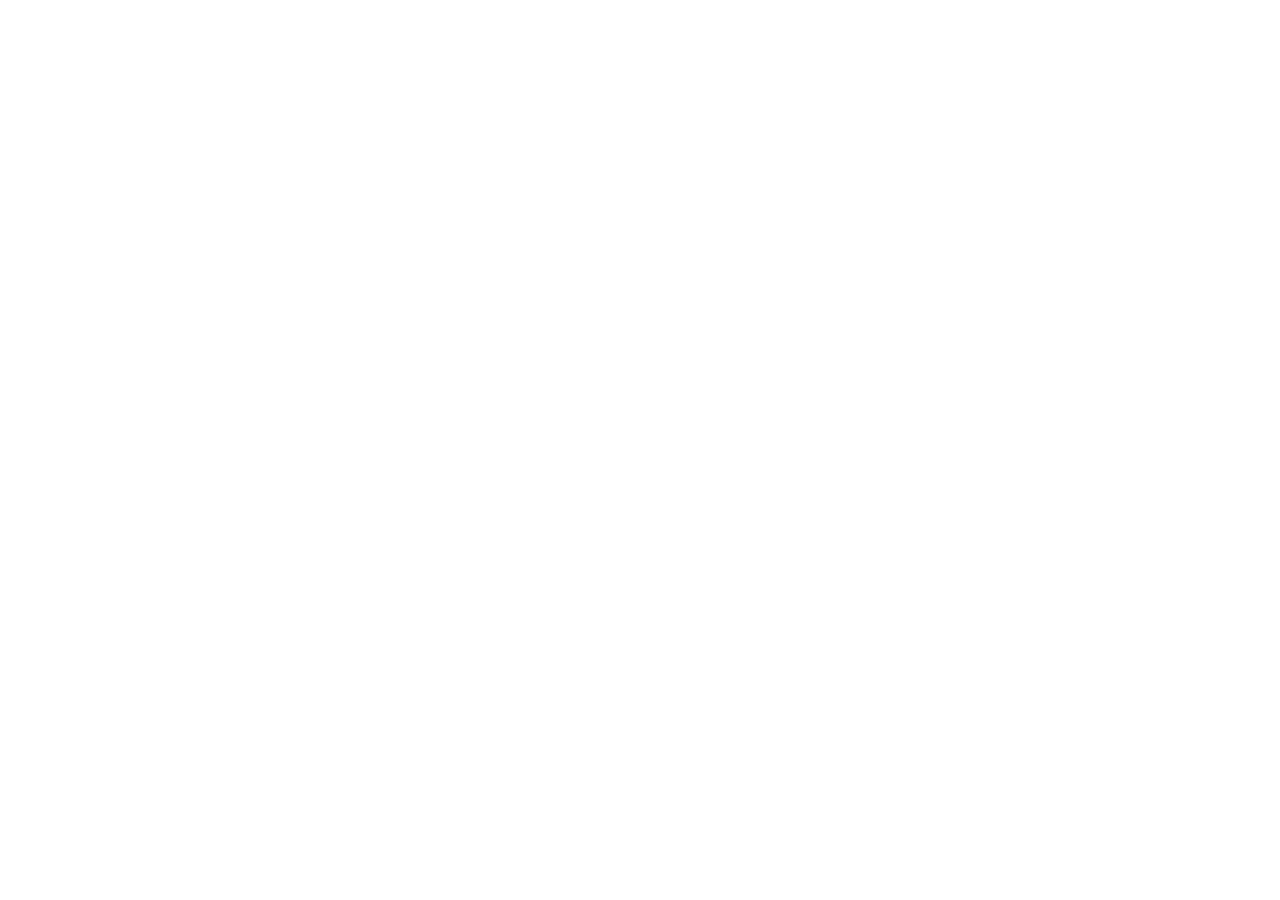
==== index.html @ a7bc85d3 "firstDraft" ====
<!DOCTYPE html>

<html>
    <head>
        <meta encode="utf-8">
        <title> Mohammad Eshghi Website</title>
        <link rel="stylesheet" href="./styles.css"/>


        <link rel="apple-touch-icon" sizes="180x180" href="./img/favicon/apple-touch-icon.png">
        <link rel="icon" type="image/png" sizes="32x32" href="./img/favicon/favicon-32x32.png">
        <link rel="icon" type="image/png" sizes="16x16" href="./img/favicon/favicon-16x16.png">
        <link rel="manifest" href="./img/favicon/site.webmanifest">
        <meta name="msapplication-TileColor" content="#da532c">
        <meta name="theme-color" content="#ffffff">

    </head>

    <body>
    </body>

</html>
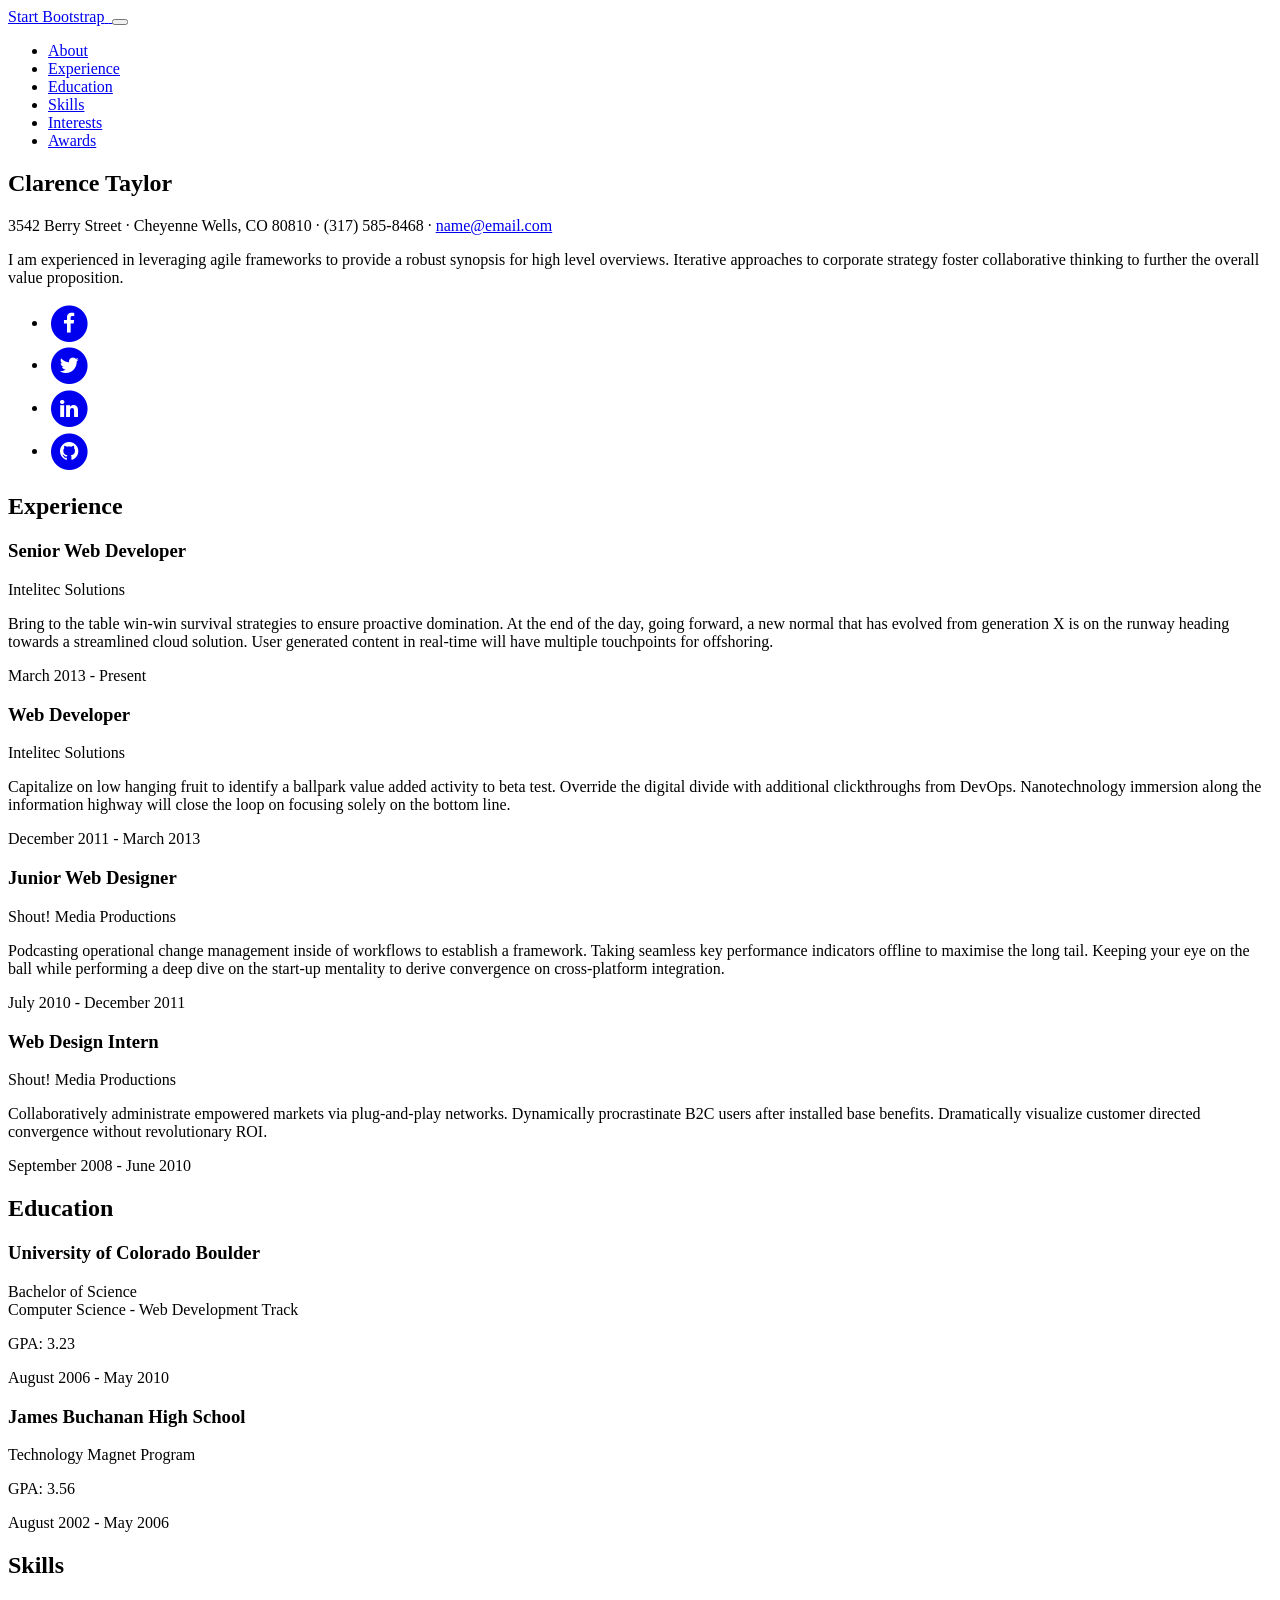
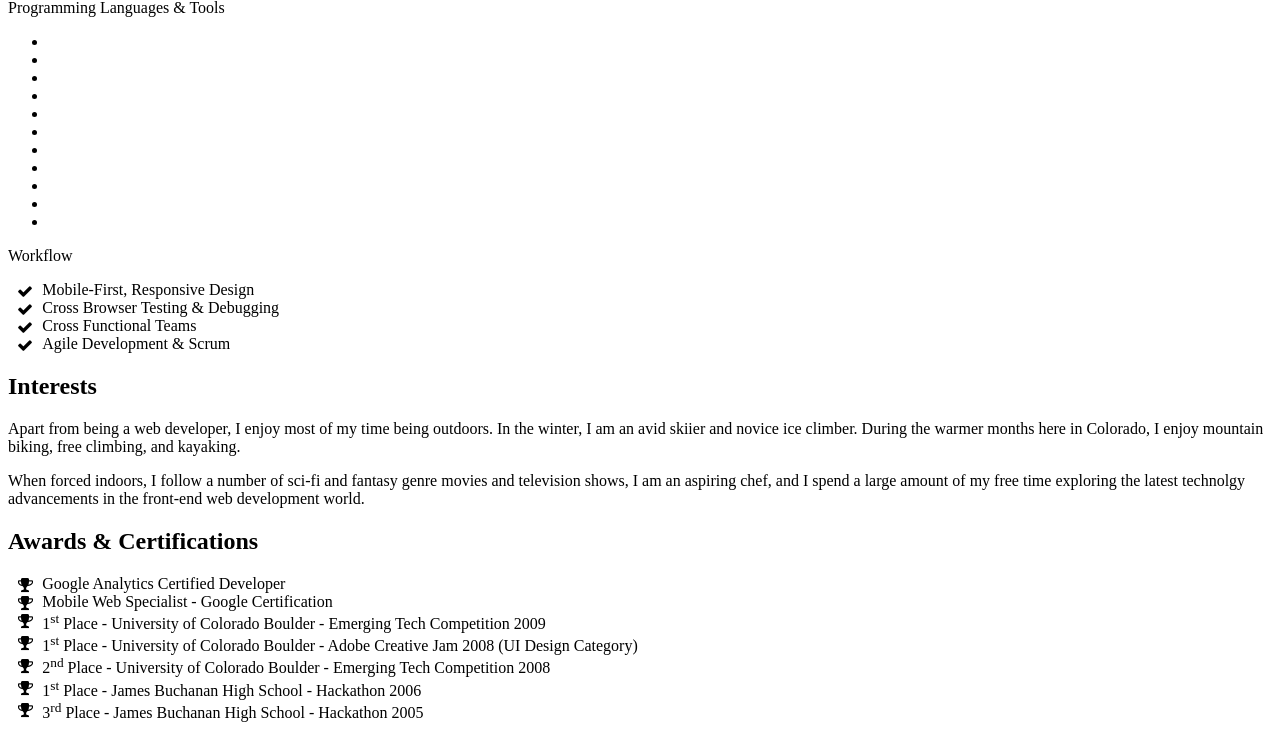
==== commit f33912ca: "version 2.0" ====
--- a/index.html
+++ b/index.html
@@ -1,22 +1,319 @@
 <!DOCTYPE html>
-
-<html>
-    <head>
-        <meta encode="utf-8">
-        <title> Mohammad Eshghi Website</title>
-        <link rel="stylesheet" href="./styles.css"/>
-
-
-        <link rel="apple-touch-icon" sizes="180x180" href="./img/favicon/apple-touch-icon.png">
-        <link rel="icon" type="image/png" sizes="32x32" href="./img/favicon/favicon-32x32.png">
-        <link rel="icon" type="image/png" sizes="16x16" href="./img/favicon/favicon-16x16.png">
-        <link rel="manifest" href="./img/favicon/site.webmanifest">
-        <meta name="msapplication-TileColor" content="#da532c">
-        <meta name="theme-color" content="#ffffff">
-
-    </head>
-
-    <body>
-    </body>
+<html lang="en">
+
+  <head>
+
+    <meta charset="utf-8">
+    <meta name="viewport" content="width=device-width, initial-scale=1, shrink-to-fit=no">
+    <meta name="description" content="">
+    <meta name="author" content="">
+
+    <title>Resume - Start Bootstrap Theme</title>
+
+    <!-- Bootstrap core CSS -->
+    <link href="vendor/bootstrap/css/bootstrap.min.css" rel="stylesheet">
+
+    <!-- Custom fonts for this template -->
+    <link href="https://fonts.googleapis.com/css?family=Saira+Extra+Condensed:100,200,300,400,500,600,700,800,900" rel="stylesheet">
+    <link href="https://fonts.googleapis.com/css?family=Open+Sans:300,300i,400,400i,600,600i,700,700i,800,800i" rel="stylesheet">
+    <link href="vendor/font-awesome/css/font-awesome.min.css" rel="stylesheet">
+    <link href="vendor/devicons/css/devicons.min.css" rel="stylesheet">
+    <link href="vendor/simple-line-icons/css/simple-line-icons.css" rel="stylesheet">
+
+    <!-- Favicon -->
+    <link rel="apple-touch-icon" sizes="114x114" href="./favicon/apple-touch-icon.png">
+    <link rel="icon" type="image/png" sizes="32x32" href="./favicon/favicon-32x32.png">
+    <link rel="icon" type="image/png" sizes="16x16" href="./favicon/favicon-16x16.png">
+    <link rel="manifest" href="./favicon/site.webmanifest">
+    <link rel="mask-icon" href="./favicon/safari-pinned-tab.svg" color="#5bbad5">
+    <meta name="msapplication-TileColor" content="#da532c">
+    <meta name="theme-color" content="#ffffff">
+
+    <!-- Custom styles for this template -->
+    <link href="css/resume.min.css" rel="stylesheet">
+
+  </head>
+
+  <body id="page-top">
+
+    <nav class="navbar navbar-expand-lg navbar-dark bg-primary fixed-top" id="sideNav">
+      <a class="navbar-brand js-scroll-trigger" href="#page-top">
+        <span class="d-block d-lg-none">Start Bootstrap</span>
+        <span class="d-none d-lg-block">
+          <img class="img-fluid img-profile rounded-circle mx-auto mb-2" src="img/profile.jpg" alt="">
+        </span>
+      </a>
+      <button class="navbar-toggler" type="button" data-toggle="collapse" data-target="#navbarSupportedContent" aria-controls="navbarSupportedContent" aria-expanded="false" aria-label="Toggle navigation">
+        <span class="navbar-toggler-icon"></span>
+      </button>
+      <div class="collapse navbar-collapse" id="navbarSupportedContent">
+        <ul class="navbar-nav">
+          <li class="nav-item">
+            <a class="nav-link js-scroll-trigger" href="#about">About</a>
+          </li>
+          <li class="nav-item">
+            <a class="nav-link js-scroll-trigger" href="#experience">Experience</a>
+          </li>
+          <li class="nav-item">
+            <a class="nav-link js-scroll-trigger" href="#education">Education</a>
+          </li>
+          <li class="nav-item">
+            <a class="nav-link js-scroll-trigger" href="#skills">Skills</a>
+          </li>
+          <li class="nav-item">
+            <a class="nav-link js-scroll-trigger" href="#interests">Interests</a>
+          </li>
+          <li class="nav-item">
+            <a class="nav-link js-scroll-trigger" href="#awards">Awards</a>
+          </li>
+        </ul>
+      </div>
+    </nav>
+
+    <div class="container-fluid p-0">
+
+      <section class="resume-section p-3 p-lg-5 d-flex d-column" id="about">
+        <div class="my-auto">
+          <h1 class="mb-0">Clarence
+            <span class="text-primary">Taylor</span>
+          </h1>
+          <div class="subheading mb-5">3542 Berry Street · Cheyenne Wells, CO 80810 · (317) 585-8468 ·
+            <a href="mailto:name@email.com">name@email.com</a>
+          </div>
+          <p class="mb-5">I am experienced in leveraging agile frameworks to provide a robust synopsis for high level overviews. Iterative approaches to corporate strategy foster collaborative thinking to further the overall value proposition.</p>
+          <ul class="list-inline list-social-icons mb-0">
+            <li class="list-inline-item">
+              <a href="#">
+                <span class="fa-stack fa-lg">
+                  <i class="fa fa-circle fa-stack-2x"></i>
+                  <i class="fa fa-facebook fa-stack-1x fa-inverse"></i>
+                </span>
+              </a>
+            </li>
+            <li class="list-inline-item">
+              <a href="#">
+                <span class="fa-stack fa-lg">
+                  <i class="fa fa-circle fa-stack-2x"></i>
+                  <i class="fa fa-twitter fa-stack-1x fa-inverse"></i>
+                </span>
+              </a>
+            </li>
+            <li class="list-inline-item">
+              <a href="#">
+                <span class="fa-stack fa-lg">
+                  <i class="fa fa-circle fa-stack-2x"></i>
+                  <i class="fa fa-linkedin fa-stack-1x fa-inverse"></i>
+                </span>
+              </a>
+            </li>
+            <li class="list-inline-item">
+              <a href="#">
+                <span class="fa-stack fa-lg">
+                  <i class="fa fa-circle fa-stack-2x"></i>
+                  <i class="fa fa-github fa-stack-1x fa-inverse"></i>
+                </span>
+              </a>
+            </li>
+          </ul>
+        </div>
+      </section>
+
+      <section class="resume-section p-3 p-lg-5 d-flex flex-column" id="experience">
+        <div class="my-auto">
+          <h2 class="mb-5">Experience</h2>
+
+          <div class="resume-item d-flex flex-column flex-md-row mb-5">
+            <div class="resume-content mr-auto">
+              <h3 class="mb-0">Senior Web Developer</h3>
+              <div class="subheading mb-3">Intelitec Solutions</div>
+              <p>Bring to the table win-win survival strategies to ensure proactive domination. At the end of the day, going forward, a new normal that has evolved from generation X is on the runway heading towards a streamlined cloud solution. User generated content in real-time will have multiple touchpoints for offshoring.</p>
+            </div>
+            <div class="resume-date text-md-right">
+              <span class="text-primary">March 2013 - Present</span>
+            </div>
+          </div>
+
+          <div class="resume-item d-flex flex-column flex-md-row mb-5">
+            <div class="resume-content mr-auto">
+              <h3 class="mb-0">Web Developer</h3>
+              <div class="subheading mb-3">Intelitec Solutions</div>
+              <p>Capitalize on low hanging fruit to identify a ballpark value added activity to beta test. Override the digital divide with additional clickthroughs from DevOps. Nanotechnology immersion along the information highway will close the loop on focusing solely on the bottom line.</p>
+            </div>
+            <div class="resume-date text-md-right">
+              <span class="text-primary">December 2011 - March 2013</span>
+            </div>
+          </div>
+
+          <div class="resume-item d-flex flex-column flex-md-row mb-5">
+            <div class="resume-content mr-auto">
+              <h3 class="mb-0">Junior Web Designer</h3>
+              <div class="subheading mb-3">Shout! Media Productions</div>
+              <p>Podcasting operational change management inside of workflows to establish a framework. Taking seamless key performance indicators offline to maximise the long tail. Keeping your eye on the ball while performing a deep dive on the start-up mentality to derive convergence on cross-platform integration.</p>
+            </div>
+            <div class="resume-date text-md-right">
+              <span class="text-primary">July 2010 - December 2011</span>
+            </div>
+          </div>
+
+          <div class="resume-item d-flex flex-column flex-md-row">
+            <div class="resume-content mr-auto">
+              <h3 class="mb-0">Web Design Intern</h3>
+              <div class="subheading mb-3">Shout! Media Productions</div>
+              <p>Collaboratively administrate empowered markets via plug-and-play networks. Dynamically procrastinate B2C users after installed base benefits. Dramatically visualize customer directed convergence without revolutionary ROI.</p>
+            </div>
+            <div class="resume-date text-md-right">
+              <span class="text-primary">September 2008 - June 2010</span>
+            </div>
+          </div>
+
+        </div>
+
+      </section>
+
+      <section class="resume-section p-3 p-lg-5 d-flex flex-column" id="education">
+        <div class="my-auto">
+          <h2 class="mb-5">Education</h2>
+
+          <div class="resume-item d-flex flex-column flex-md-row mb-5">
+            <div class="resume-content mr-auto">
+              <h3 class="mb-0">University of Colorado Boulder</h3>
+              <div class="subheading mb-3">Bachelor of Science</div>
+              <div>Computer Science - Web Development Track</div>
+              <p>GPA: 3.23</p>
+            </div>
+            <div class="resume-date text-md-right">
+              <span class="text-primary">August 2006 - May 2010</span>
+            </div>
+          </div>
+
+          <div class="resume-item d-flex flex-column flex-md-row">
+            <div class="resume-content mr-auto">
+              <h3 class="mb-0">James Buchanan High School</h3>
+              <div class="subheading mb-3">Technology Magnet Program</div>
+              <p>GPA: 3.56</p>
+            </div>
+            <div class="resume-date text-md-right">
+              <span class="text-primary">August 2002 - May 2006</span>
+            </div>
+          </div>
+
+        </div>
+      </section>
+
+      <section class="resume-section p-3 p-lg-5 d-flex flex-column" id="skills">
+        <div class="my-auto">
+          <h2 class="mb-5">Skills</h2>
+
+          <div class="subheading mb-3">Programming Languages &amp; Tools</div>
+          <ul class="list-inline list-icons">
+            <li class="list-inline-item">
+              <i class="devicons devicons-html5"></i>
+            </li>
+            <li class="list-inline-item">
+              <i class="devicons devicons-css3"></i>
+            </li>
+            <li class="list-inline-item">
+              <i class="devicons devicons-javascript"></i>
+            </li>
+            <li class="list-inline-item">
+              <i class="devicons devicons-jquery"></i>
+            </li>
+            <li class="list-inline-item">
+              <i class="devicons devicons-sass"></i>
+            </li>
+            <li class="list-inline-item">
+              <i class="devicons devicons-less"></i>
+            </li>
+            <li class="list-inline-item">
+              <i class="devicons devicons-bootstrap"></i>
+            </li>
+            <li class="list-inline-item">
+              <i class="devicons devicons-wordpress"></i>
+            </li>
+            <li class="list-inline-item">
+              <i class="devicons devicons-grunt"></i>
+            </li>
+            <li class="list-inline-item">
+              <i class="devicons devicons-gulp"></i>
+            </li>
+            <li class="list-inline-item">
+              <i class="devicons devicons-npm"></i>
+            </li>
+          </ul>
+
+          <div class="subheading mb-3">Workflow</div>
+          <ul class="fa-ul mb-0">
+            <li>
+              <i class="fa-li fa fa-check"></i>
+              Mobile-First, Responsive Design</li>
+            <li>
+              <i class="fa-li fa fa-check"></i>
+              Cross Browser Testing &amp; Debugging</li>
+            <li>
+              <i class="fa-li fa fa-check"></i>
+              Cross Functional Teams</li>
+            <li>
+              <i class="fa-li fa fa-check"></i>
+              Agile Development &amp; Scrum</li>
+          </ul>
+        </div>
+      </section>
+
+      <section class="resume-section p-3 p-lg-5 d-flex flex-column" id="interests">
+        <div class="my-auto">
+          <h2 class="mb-5">Interests</h2>
+          <p>Apart from being a web developer, I enjoy most of my time being outdoors. In the winter, I am an avid skiier and novice ice climber. During the warmer months here in Colorado, I enjoy mountain biking, free climbing, and kayaking.</p>
+          <p class="mb-0">When forced indoors, I follow a number of sci-fi and fantasy genre movies and television shows, I am an aspiring chef, and I spend a large amount of my free time exploring the latest technolgy advancements in the front-end web development world.</p>
+        </div>
+      </section>
+
+      <section class="resume-section p-3 p-lg-5 d-flex flex-column" id="awards">
+        <div class="my-auto">
+          <h2 class="mb-5">Awards &amp; Certifications</h2>
+          <ul class="fa-ul mb-0">
+            <li>
+              <i class="fa-li fa fa-trophy text-warning"></i>
+              Google Analytics Certified Developer</li>
+            <li>
+              <i class="fa-li fa fa-trophy text-warning"></i>
+              Mobile Web Specialist - Google Certification</li>
+            <li>
+              <i class="fa-li fa fa-trophy text-warning"></i>
+              1<sup>st</sup>
+              Place - University of Colorado Boulder - Emerging Tech Competition 2009</li>
+            <li>
+              <i class="fa-li fa fa-trophy text-warning"></i>
+              1<sup>st</sup>
+              Place - University of Colorado Boulder - Adobe Creative Jam 2008 (UI Design Category)</li>
+            <li>
+              <i class="fa-li fa fa-trophy text-warning"></i>
+              2<sup>nd</sup>
+              Place - University of Colorado Boulder - Emerging Tech Competition 2008</li>
+            <li>
+            <li>
+              <i class="fa-li fa fa-trophy text-warning"></i>
+              1<sup>st</sup>
+              Place - James Buchanan High School - Hackathon 2006</li>
+            <li>
+              <i class="fa-li fa fa-trophy text-warning"></i>
+              3<sup>rd</sup>
+              Place - James Buchanan High School - Hackathon 2005</li>
+          </ul>
+        </div>
+      </section>
+
+    </div>
+
+    <!-- Bootstrap core JavaScript -->
+    <script src="vendor/jquery/jquery.min.js"></script>
+    <script src="vendor/bootstrap/js/bootstrap.bundle.min.js"></script>
+
+    <!-- Plugin JavaScript -->
+    <script src="vendor/jquery-easing/jquery.easing.min.js"></script>
+
+    <!-- Custom scripts for this template -->
+    <script src="js/resume.min.js"></script>
+
+  </body>
 
 </html>
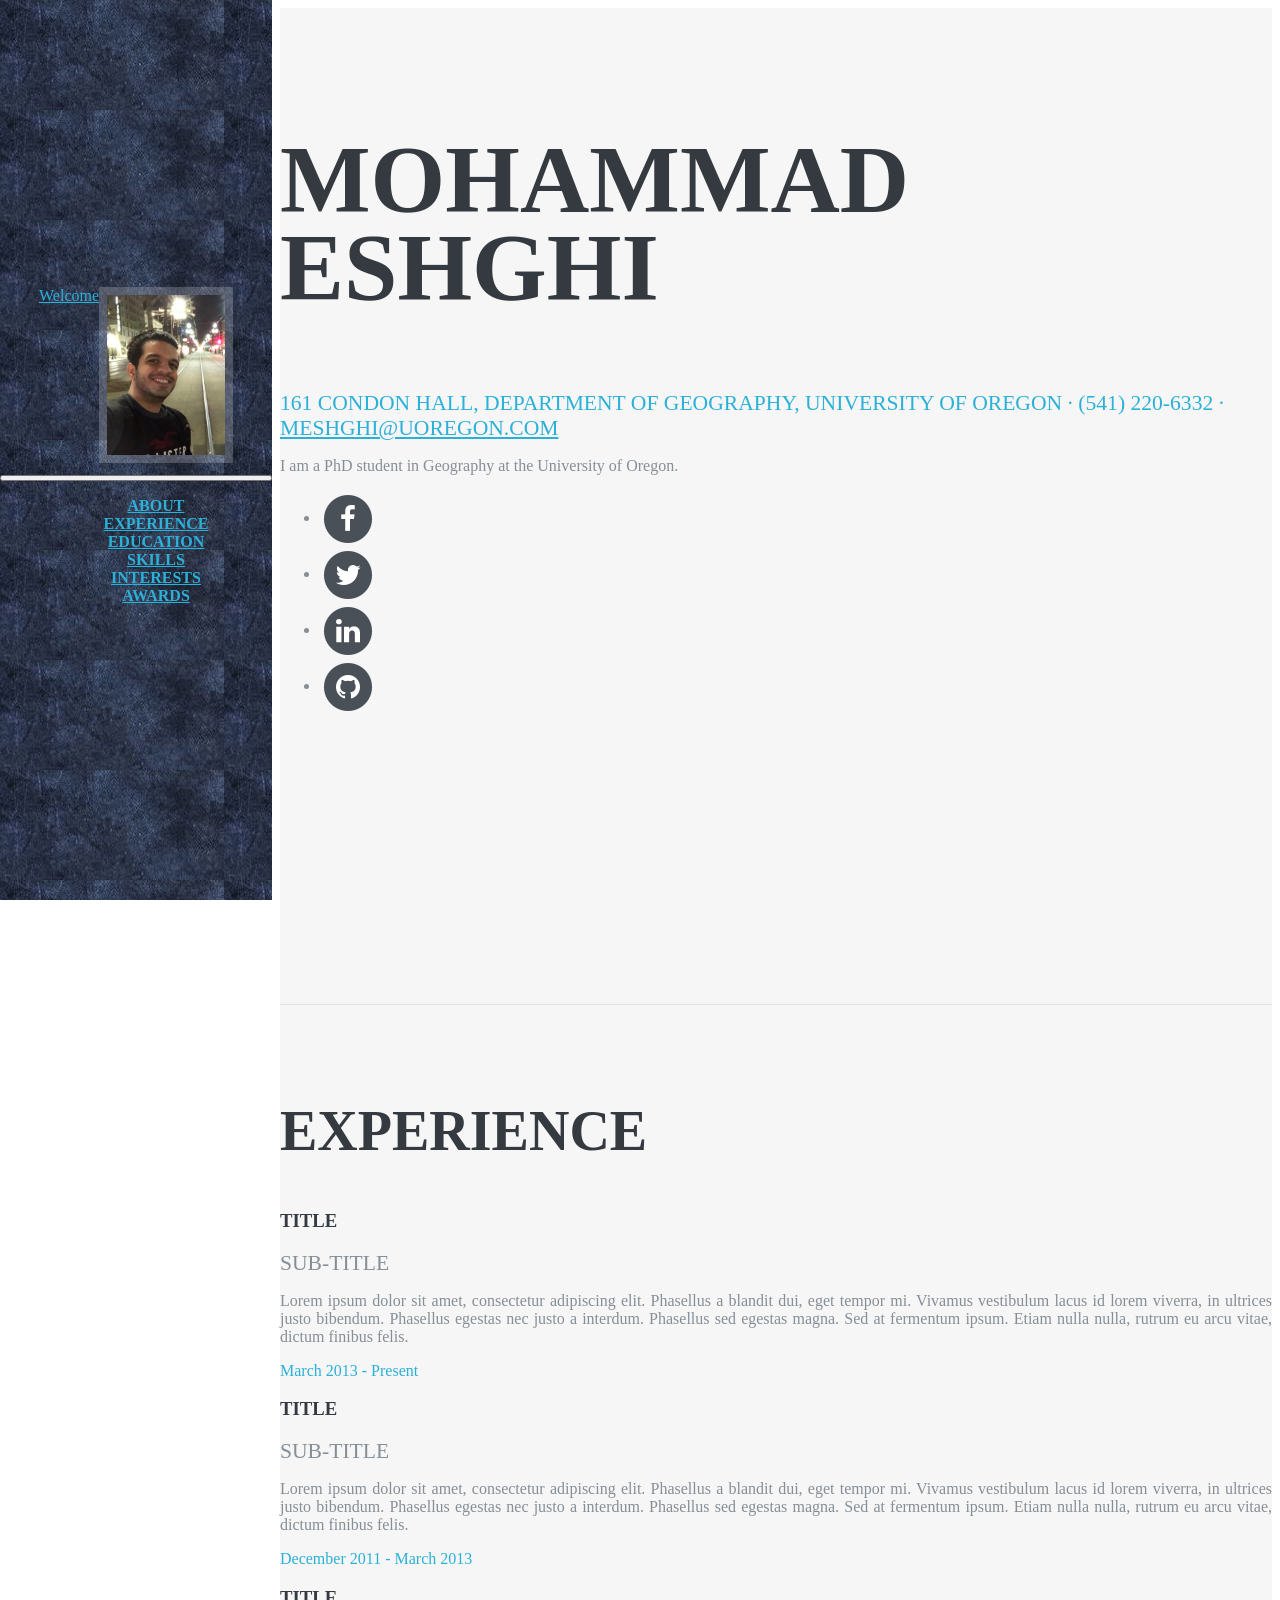
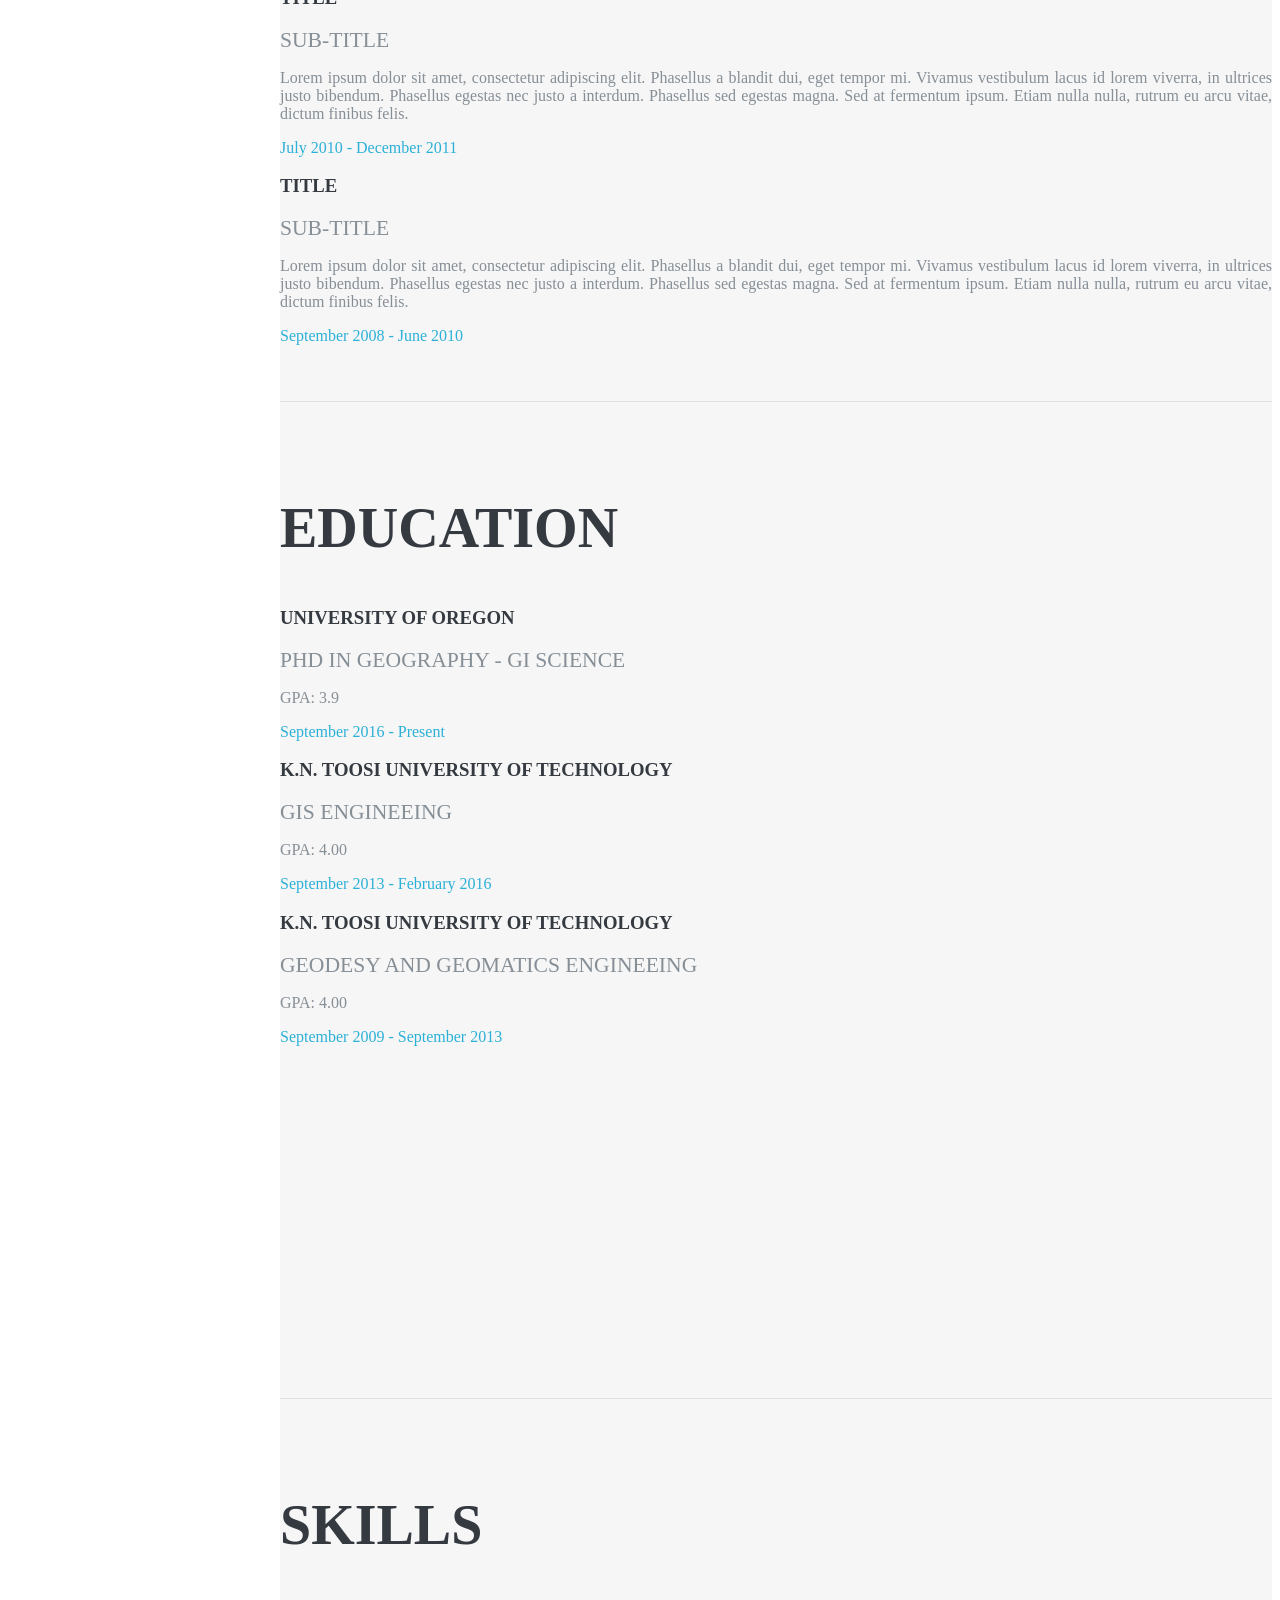
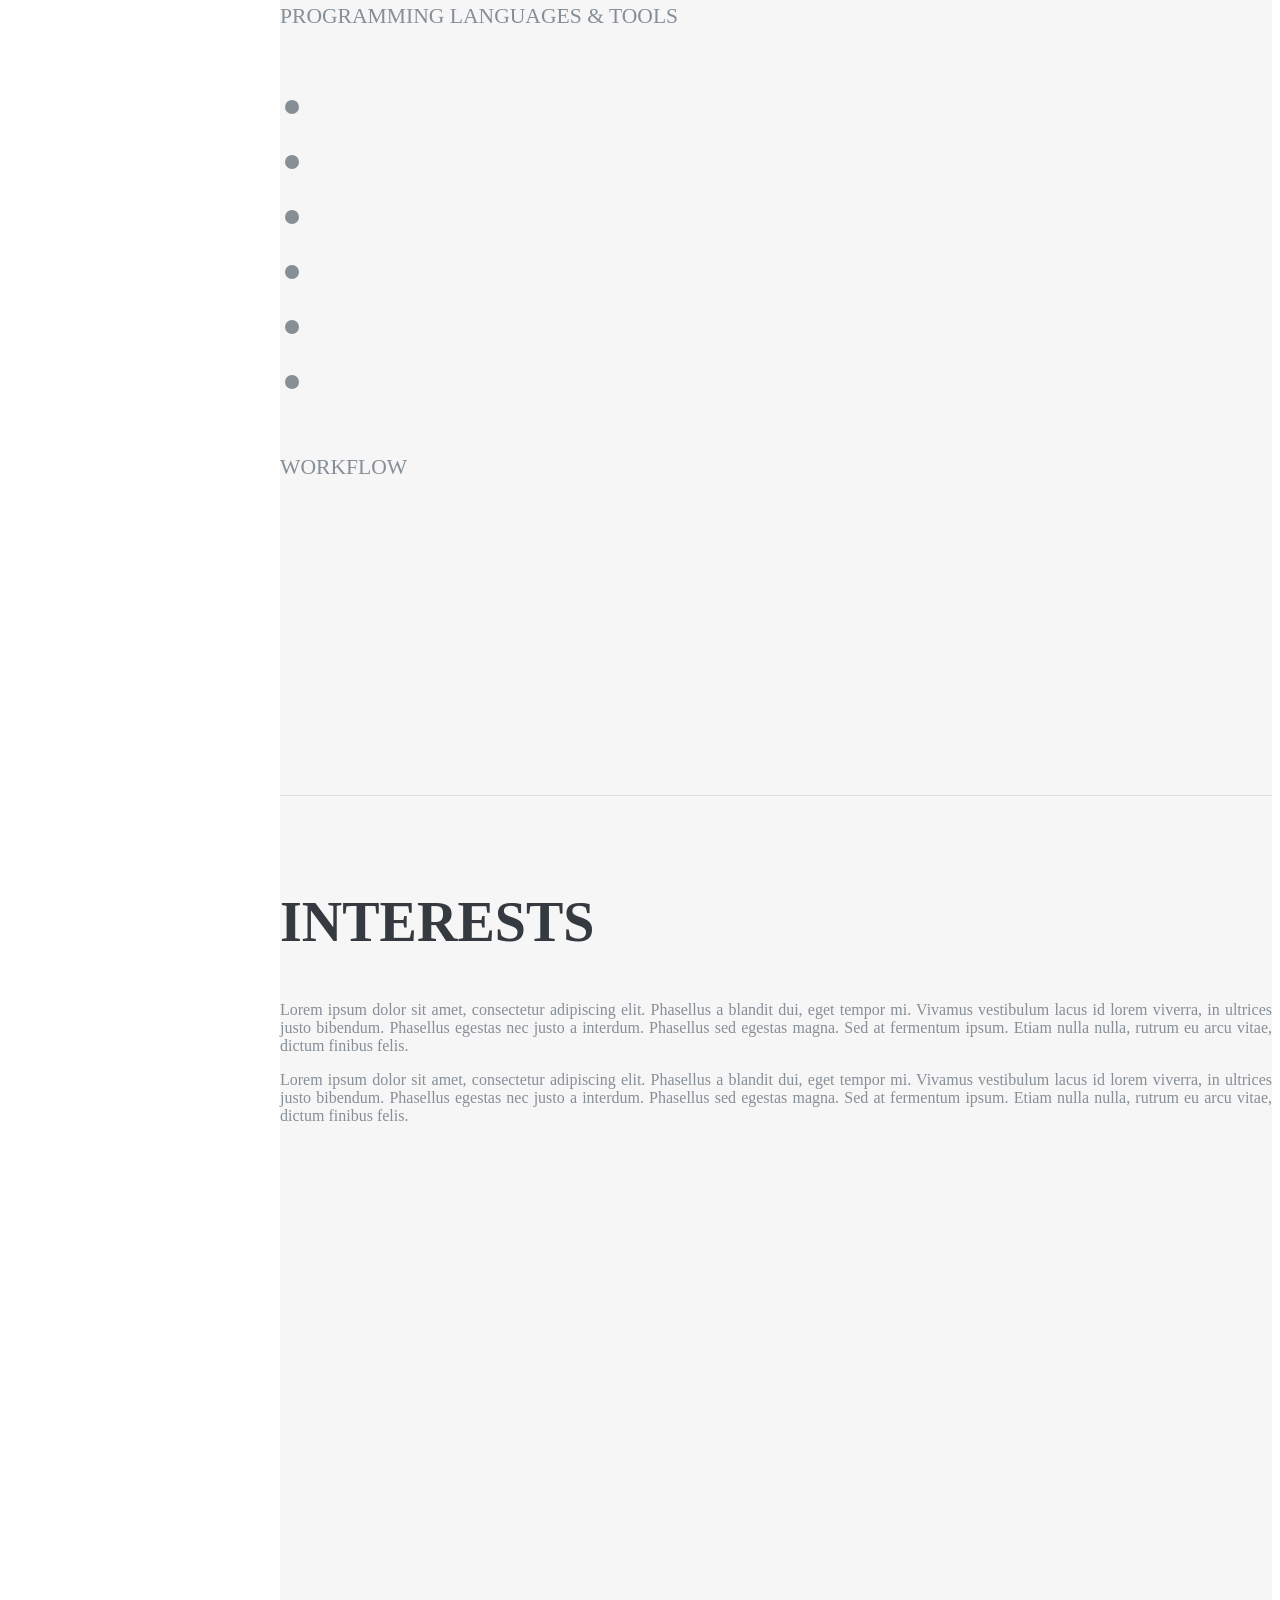
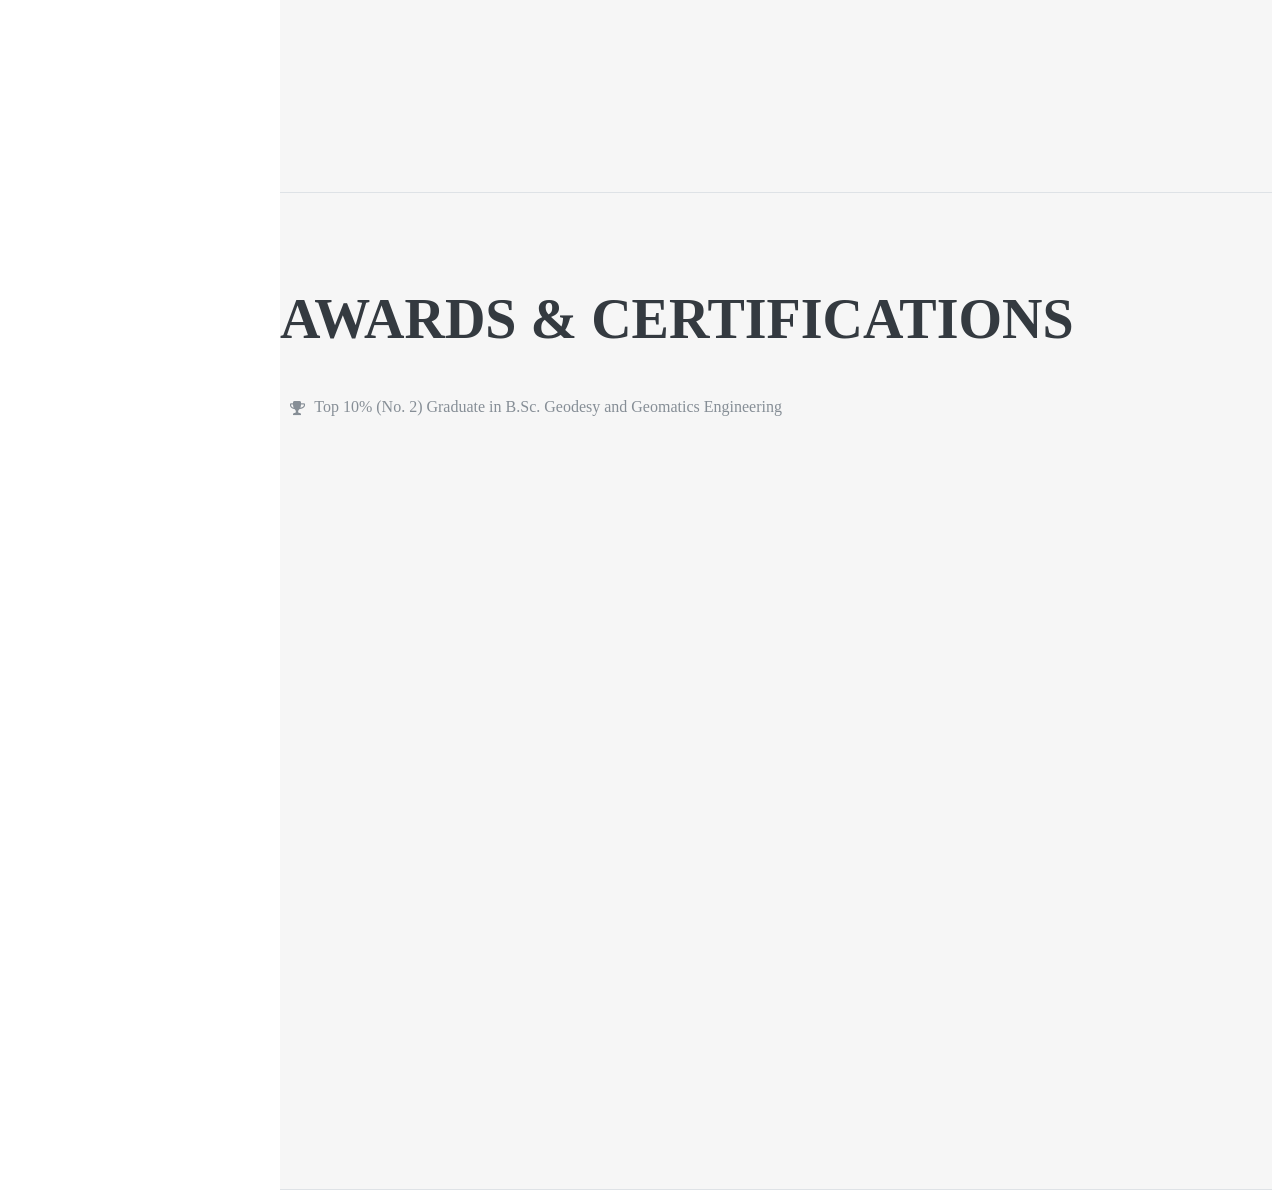
==== commit c62deb17: "version 2.0.1" ====
--- a/index.html
+++ b/index.html
@@ -30,15 +30,16 @@
     <meta name="theme-color" content="#ffffff">
 
     <!-- Custom styles for this template -->
-    <link href="css/resume.min.css" rel="stylesheet">
+    <!-- <link href="css/resume.min.css" rel="stylesheet"> -->
+    <link href="css/resume.css" rel="stylesheet">
 
   </head>
 
   <body id="page-top">
 
-    <nav class="navbar navbar-expand-lg navbar-dark bg-primary fixed-top" id="sideNav">
+    <nav class="navbar main navbar-expand-lg navbar-dark bg-primary fixed-top" id="sideNav">
       <a class="navbar-brand js-scroll-trigger" href="#page-top">
-        <span class="d-block d-lg-none">Start Bootstrap</span>
+        <span class="d-block d-lg-none">Welcome</span>
         <span class="d-none d-lg-block">
           <img class="img-fluid img-profile rounded-circle mx-auto mb-2" src="img/profile.jpg" alt="">
         </span>
@@ -70,20 +71,20 @@
       </div>
     </nav>
 
-    <div class="container-fluid p-0">
+    <div class="container-fluid p-0 main-container">
 
       <section class="resume-section p-3 p-lg-5 d-flex d-column" id="about">
         <div class="my-auto">
-          <h1 class="mb-0">Clarence
-            <span class="text-primary">Taylor</span>
+          <h1 class="mb-0">Mohammad Eshghi
+            <!-- <span class="text-primary">Taylor</span> -->
           </h1>
-          <div class="subheading mb-5">3542 Berry Street · Cheyenne Wells, CO 80810 · (317) 585-8468 ·
-            <a href="mailto:name@email.com">name@email.com</a>
-          </div>
-          <p class="mb-5">I am experienced in leveraging agile frameworks to provide a robust synopsis for high level overviews. Iterative approaches to corporate strategy foster collaborative thinking to further the overall value proposition.</p>
+          <div class="subheading mb-5 text-primary"> 161 Condon Hall, Department of Geography, University of Oregon · (541) 220-6332 ·
+            <a href="mailto:meshghi@uoregon.com">meshghi@uoregon.com</a>
+          </div>
+          <p class="mb-5">I am a PhD student in Geography at the University of Oregon.</p>
           <ul class="list-inline list-social-icons mb-0">
             <li class="list-inline-item">
-              <a href="#">
+              <a href="https://www.facebook.com/profile.php?id=100013556134789" target="_blank">
                 <span class="fa-stack fa-lg">
                   <i class="fa fa-circle fa-stack-2x"></i>
                   <i class="fa fa-facebook fa-stack-1x fa-inverse"></i>
@@ -91,7 +92,7 @@
               </a>
             </li>
             <li class="list-inline-item">
-              <a href="#">
+              <a href="https://twitter.com/" target="_blank">
                 <span class="fa-stack fa-lg">
                   <i class="fa fa-circle fa-stack-2x"></i>
                   <i class="fa fa-twitter fa-stack-1x fa-inverse"></i>
@@ -99,7 +100,7 @@
               </a>
             </li>
             <li class="list-inline-item">
-              <a href="#">
+              <a href="https://www.linkedin.com/" target="_blank">
                 <span class="fa-stack fa-lg">
                   <i class="fa fa-circle fa-stack-2x"></i>
                   <i class="fa fa-linkedin fa-stack-1x fa-inverse"></i>
@@ -107,7 +108,7 @@
               </a>
             </li>
             <li class="list-inline-item">
-              <a href="#">
+              <a href="https://github.com/meshghi" target="_blank">
                 <span class="fa-stack fa-lg">
                   <i class="fa fa-circle fa-stack-2x"></i>
                   <i class="fa fa-github fa-stack-1x fa-inverse"></i>
@@ -124,9 +125,9 @@
 
           <div class="resume-item d-flex flex-column flex-md-row mb-5">
             <div class="resume-content mr-auto">
-              <h3 class="mb-0">Senior Web Developer</h3>
-              <div class="subheading mb-3">Intelitec Solutions</div>
-              <p>Bring to the table win-win survival strategies to ensure proactive domination. At the end of the day, going forward, a new normal that has evolved from generation X is on the runway heading towards a streamlined cloud solution. User generated content in real-time will have multiple touchpoints for offshoring.</p>
+              <h3 class="mb-0">Title</h3>
+              <div class="subheading mb-3">Sub-title</div>
+              <p style="text-align: justify;">Lorem ipsum dolor sit amet, consectetur adipiscing elit. Phasellus a blandit dui, eget tempor mi. Vivamus vestibulum lacus id lorem viverra, in ultrices justo bibendum. Phasellus egestas nec justo a interdum. Phasellus sed egestas magna. Sed at fermentum ipsum. Etiam nulla nulla, rutrum eu arcu vitae, dictum finibus felis.</p>
             </div>
             <div class="resume-date text-md-right">
               <span class="text-primary">March 2013 - Present</span>
@@ -135,9 +136,9 @@
 
           <div class="resume-item d-flex flex-column flex-md-row mb-5">
             <div class="resume-content mr-auto">
-              <h3 class="mb-0">Web Developer</h3>
-              <div class="subheading mb-3">Intelitec Solutions</div>
-              <p>Capitalize on low hanging fruit to identify a ballpark value added activity to beta test. Override the digital divide with additional clickthroughs from DevOps. Nanotechnology immersion along the information highway will close the loop on focusing solely on the bottom line.</p>
+              <h3 class="mb-0">Title</h3>
+              <div class="subheading mb-3">Sub-title</div>
+              <p style="text-align: justify;">Lorem ipsum dolor sit amet, consectetur adipiscing elit. Phasellus a blandit dui, eget tempor mi. Vivamus vestibulum lacus id lorem viverra, in ultrices justo bibendum. Phasellus egestas nec justo a interdum. Phasellus sed egestas magna. Sed at fermentum ipsum. Etiam nulla nulla, rutrum eu arcu vitae, dictum finibus felis.</p>
             </div>
             <div class="resume-date text-md-right">
               <span class="text-primary">December 2011 - March 2013</span>
@@ -146,9 +147,9 @@
 
           <div class="resume-item d-flex flex-column flex-md-row mb-5">
             <div class="resume-content mr-auto">
-              <h3 class="mb-0">Junior Web Designer</h3>
-              <div class="subheading mb-3">Shout! Media Productions</div>
-              <p>Podcasting operational change management inside of workflows to establish a framework. Taking seamless key performance indicators offline to maximise the long tail. Keeping your eye on the ball while performing a deep dive on the start-up mentality to derive convergence on cross-platform integration.</p>
+              <h3 class="mb-0">Title</h3>
+              <div class="subheading mb-3">Sub-title</div>
+              <p style="text-align: justify;">Lorem ipsum dolor sit amet, consectetur adipiscing elit. Phasellus a blandit dui, eget tempor mi. Vivamus vestibulum lacus id lorem viverra, in ultrices justo bibendum. Phasellus egestas nec justo a interdum. Phasellus sed egestas magna. Sed at fermentum ipsum. Etiam nulla nulla, rutrum eu arcu vitae, dictum finibus felis.</p>
             </div>
             <div class="resume-date text-md-right">
               <span class="text-primary">July 2010 - December 2011</span>
@@ -157,9 +158,9 @@
 
           <div class="resume-item d-flex flex-column flex-md-row">
             <div class="resume-content mr-auto">
-              <h3 class="mb-0">Web Design Intern</h3>
-              <div class="subheading mb-3">Shout! Media Productions</div>
-              <p>Collaboratively administrate empowered markets via plug-and-play networks. Dynamically procrastinate B2C users after installed base benefits. Dramatically visualize customer directed convergence without revolutionary ROI.</p>
+              <h3 class="mb-0">Title</h3>
+              <div class="subheading mb-3">Sub-title</div>
+              <p style="text-align: justify;">Lorem ipsum dolor sit amet, consectetur adipiscing elit. Phasellus a blandit dui, eget tempor mi. Vivamus vestibulum lacus id lorem viverra, in ultrices justo bibendum. Phasellus egestas nec justo a interdum. Phasellus sed egestas magna. Sed at fermentum ipsum. Etiam nulla nulla, rutrum eu arcu vitae, dictum finibus felis.</p>
             </div>
             <div class="resume-date text-md-right">
               <span class="text-primary">September 2008 - June 2010</span>
@@ -176,24 +177,35 @@
 
           <div class="resume-item d-flex flex-column flex-md-row mb-5">
             <div class="resume-content mr-auto">
-              <h3 class="mb-0">University of Colorado Boulder</h3>
-              <div class="subheading mb-3">Bachelor of Science</div>
-              <div>Computer Science - Web Development Track</div>
-              <p>GPA: 3.23</p>
-            </div>
-            <div class="resume-date text-md-right">
-              <span class="text-primary">August 2006 - May 2010</span>
+              <h3 class="mb-0">University of Oregon</h3>
+              <div class="subheading mb-3">PhD in Geography - GI Science</div>
+              <!-- <div></div> -->
+              <p>GPA: 3.9</p>
+            </div>
+            <div class="resume-date text-md-right">
+              <span class="text-primary">September 2016 - Present</span>
             </div>
           </div>
 
           <div class="resume-item d-flex flex-column flex-md-row">
             <div class="resume-content mr-auto">
-              <h3 class="mb-0">James Buchanan High School</h3>
-              <div class="subheading mb-3">Technology Magnet Program</div>
-              <p>GPA: 3.56</p>
-            </div>
-            <div class="resume-date text-md-right">
-              <span class="text-primary">August 2002 - May 2006</span>
+              <h3 class="mb-0">K.N. Toosi University of Technology</h3>
+              <div class="subheading mb-3">GIS Engineeing</div>
+              <p>GPA: 4.00</p>
+            </div>
+            <div class="resume-date text-md-right">
+              <span class="text-primary">September 2013 - February 2016</span>
+            </div>
+          </div>
+
+          <div class="resume-item d-flex flex-column flex-md-row">
+            <div class="resume-content mr-auto">
+              <h3 class="mb-0">K.N. Toosi University of Technology</h3>
+              <div class="subheading mb-3">Geodesy and Geomatics Engineeing</div>
+              <p>GPA: 4.00</p>
+            </div>
+            <div class="resume-date text-md-right">
+              <span class="text-primary">September 2009 - September 2013</span>
             </div>
           </div>
 
@@ -218,31 +230,31 @@
             <li class="list-inline-item">
               <i class="devicons devicons-jquery"></i>
             </li>
-            <li class="list-inline-item">
+            <!-- <li class="list-inline-item">
               <i class="devicons devicons-sass"></i>
             </li>
             <li class="list-inline-item">
               <i class="devicons devicons-less"></i>
-            </li>
+            </li> -->
             <li class="list-inline-item">
               <i class="devicons devicons-bootstrap"></i>
             </li>
-            <li class="list-inline-item">
+            <!-- <li class="list-inline-item">
               <i class="devicons devicons-wordpress"></i>
-            </li>
-            <li class="list-inline-item">
+            </li> -->
+            <!-- <li class="list-inline-item">
               <i class="devicons devicons-grunt"></i>
-            </li>
-            <li class="list-inline-item">
+            </li> -->
+            <!-- <li class="list-inline-item">
               <i class="devicons devicons-gulp"></i>
-            </li>
+            </li> -->
             <li class="list-inline-item">
               <i class="devicons devicons-npm"></i>
             </li>
           </ul>
 
           <div class="subheading mb-3">Workflow</div>
-          <ul class="fa-ul mb-0">
+          <!-- <ul class="fa-ul mb-0">
             <li>
               <i class="fa-li fa fa-check"></i>
               Mobile-First, Responsive Design</li>
@@ -255,15 +267,16 @@
             <li>
               <i class="fa-li fa fa-check"></i>
               Agile Development &amp; Scrum</li>
-          </ul>
+          </ul> -->
         </div>
       </section>
 
       <section class="resume-section p-3 p-lg-5 d-flex flex-column" id="interests">
         <div class="my-auto">
           <h2 class="mb-5">Interests</h2>
-          <p>Apart from being a web developer, I enjoy most of my time being outdoors. In the winter, I am an avid skiier and novice ice climber. During the warmer months here in Colorado, I enjoy mountain biking, free climbing, and kayaking.</p>
-          <p class="mb-0">When forced indoors, I follow a number of sci-fi and fantasy genre movies and television shows, I am an aspiring chef, and I spend a large amount of my free time exploring the latest technolgy advancements in the front-end web development world.</p>
+          <p style="text-align: justify;">Lorem ipsum dolor sit amet, consectetur adipiscing elit. Phasellus a blandit dui, eget tempor mi. Vivamus vestibulum lacus id lorem viverra, in ultrices justo bibendum. Phasellus egestas nec justo a interdum. Phasellus sed egestas magna. Sed at fermentum ipsum. Etiam nulla nulla, rutrum eu arcu vitae, dictum finibus felis.</p>
+          <p class="mb-0" style="text-align: justify;">Lorem ipsum dolor sit amet, consectetur adipiscing elit. Phasellus a blandit dui, eget tempor mi. Vivamus vestibulum lacus id lorem viverra, in ultrices justo bibendum. Phasellus egestas nec justo a interdum. Phasellus sed egestas magna. Sed at fermentum ipsum. Etiam nulla nulla, rutrum eu arcu vitae, dictum finibus felis.</p>
+
         </div>
       </section>
 
@@ -273,8 +286,8 @@
           <ul class="fa-ul mb-0">
             <li>
               <i class="fa-li fa fa-trophy text-warning"></i>
-              Google Analytics Certified Developer</li>
-            <li>
+              Top 10% (No. 2) Graduate in B.Sc. Geodesy and Geomatics Engineering</li>
+            <!-- <li>
               <i class="fa-li fa fa-trophy text-warning"></i>
               Mobile Web Specialist - Google Certification</li>
             <li>
@@ -297,7 +310,7 @@
             <li>
               <i class="fa-li fa fa-trophy text-warning"></i>
               3<sup>rd</sup>
-              Place - James Buchanan High School - Hackathon 2005</li>
+              Place - James Buchanan High School - Hackathon 2005</li> -->
           </ul>
         </div>
       </section>
--- a/css/resume.css
+++ b/css/resume.css
@@ -0,0 +1,155 @@
+body {
+  font-family: 'Open Sans', serif;
+  padding-top: 54px;
+  color: #868e96;
+}
+
+@media (min-width: 992px) {
+  body {
+    padding-top: 0;
+    padding-left: 17rem;
+  }
+}
+
+h1,
+h2,
+h3,
+h4,
+h5,
+h6 {
+  font-family: 'Saira Extra Condensed', serif;
+  font-weight: 700;
+  text-transform: uppercase;
+  color: #343a40;
+}
+
+h1 {
+  font-size: 6rem;
+  line-height: 5.5rem;
+}
+
+h2 {
+  font-size: 3.5rem;
+}
+
+.subheading {
+  text-transform: uppercase;
+  font-weight: 500;
+  font-family: 'Saira Extra Condensed', serif;
+  font-size: 1.35rem;
+}
+
+.list-social-icons a {
+  color: #495057;
+}
+
+.list-social-icons a:hover {
+  color: #2bb0d8;
+}
+
+.list-social-icons a .fa-lg {
+  font-size: 1.75rem;
+}
+
+.list-icons {
+  font-size: 3rem;
+}
+
+.list-icons .list-inline-item i:hover {
+  color: #2bb0d8;
+}
+
+#sideNav .navbar-nav .nav-item .nav-link {
+  font-weight: 600;
+  text-transform: uppercase;
+}
+
+@media (min-width: 992px) {
+  #sideNav {
+    text-align: center;
+    position: fixed;
+    top: 0;
+    left: 0;
+    display: flex;
+    flex-direction: column;
+    width: 17rem;
+    height: 100vh;
+  }
+  #sideNav .navbar-brand {
+    display: flex;
+    margin: auto auto 0;
+    padding: 0.5rem;
+  }
+  #sideNav .navbar-brand .img-profile {
+    max-width: 10rem;
+    max-height: 10rem;
+    border: 0.5rem solid rgba(255, 255, 255, 0.2);
+  }
+  #sideNav .navbar-collapse {
+    display: flex;
+    align-items: flex-start;
+    flex-grow: 0;
+    width: 100%;
+    margin-bottom: auto;
+  }
+  #sideNav .navbar-collapse .navbar-nav {
+    flex-direction: column;
+    width: 100%;
+  }
+  #sideNav .navbar-collapse .navbar-nav .nav-item {
+    display: block;
+  }
+  #sideNav .navbar-collapse .navbar-nav .nav-item .nav-link {
+    display: block;
+  }
+}
+
+section.resume-section {
+  border-bottom: 1px solid #dee2e6;
+  padding-top: 5rem !important;
+  padding-bottom: 5rem !important;
+}
+
+section.resume-section .resume-item .resume-date {
+  min-width: none;
+}
+
+@media (min-width: 768px) {
+  section.resume-section {
+    min-height: 100vh;
+  }
+  section.resume-section .resume-item .resume-date {
+    min-width: 18rem;
+  }
+}
+
+@media (min-width: 992px) {
+  section.resume-section {
+    padding-top: 3rem !important;
+    padding-bottom: 3rem !important;
+  }
+}
+
+.bg-primary {
+  background-color: #2bb0d8 !important;
+}
+
+.text-primary {
+  color: #2bb0d8 !important;
+}
+
+a {
+  color: #2bb0d8;
+}
+
+a:hover, a:focus, a:active {
+  color: #824027;
+}
+
+.navbar.main {
+    background-image: url("../img/map.jpg");
+}
+
+.main-container {
+    background-color: #F6F6F6;
+}
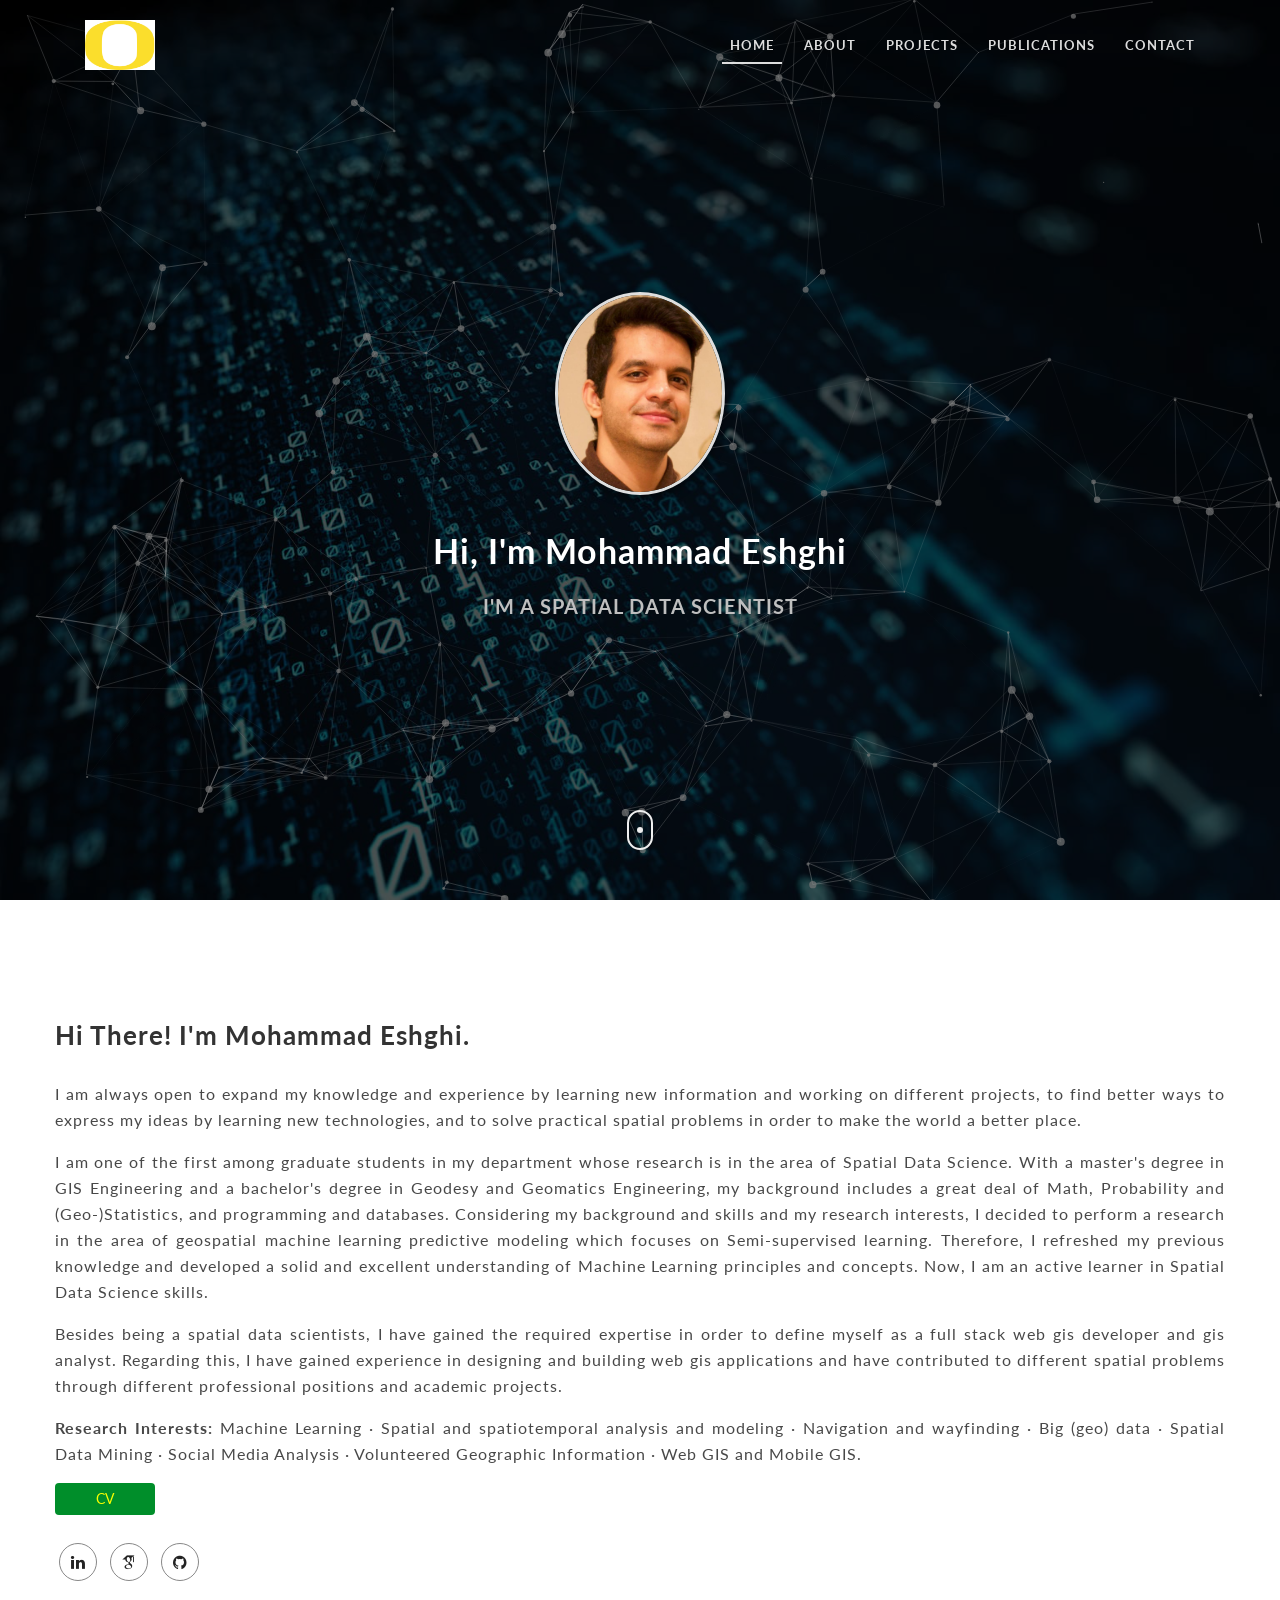
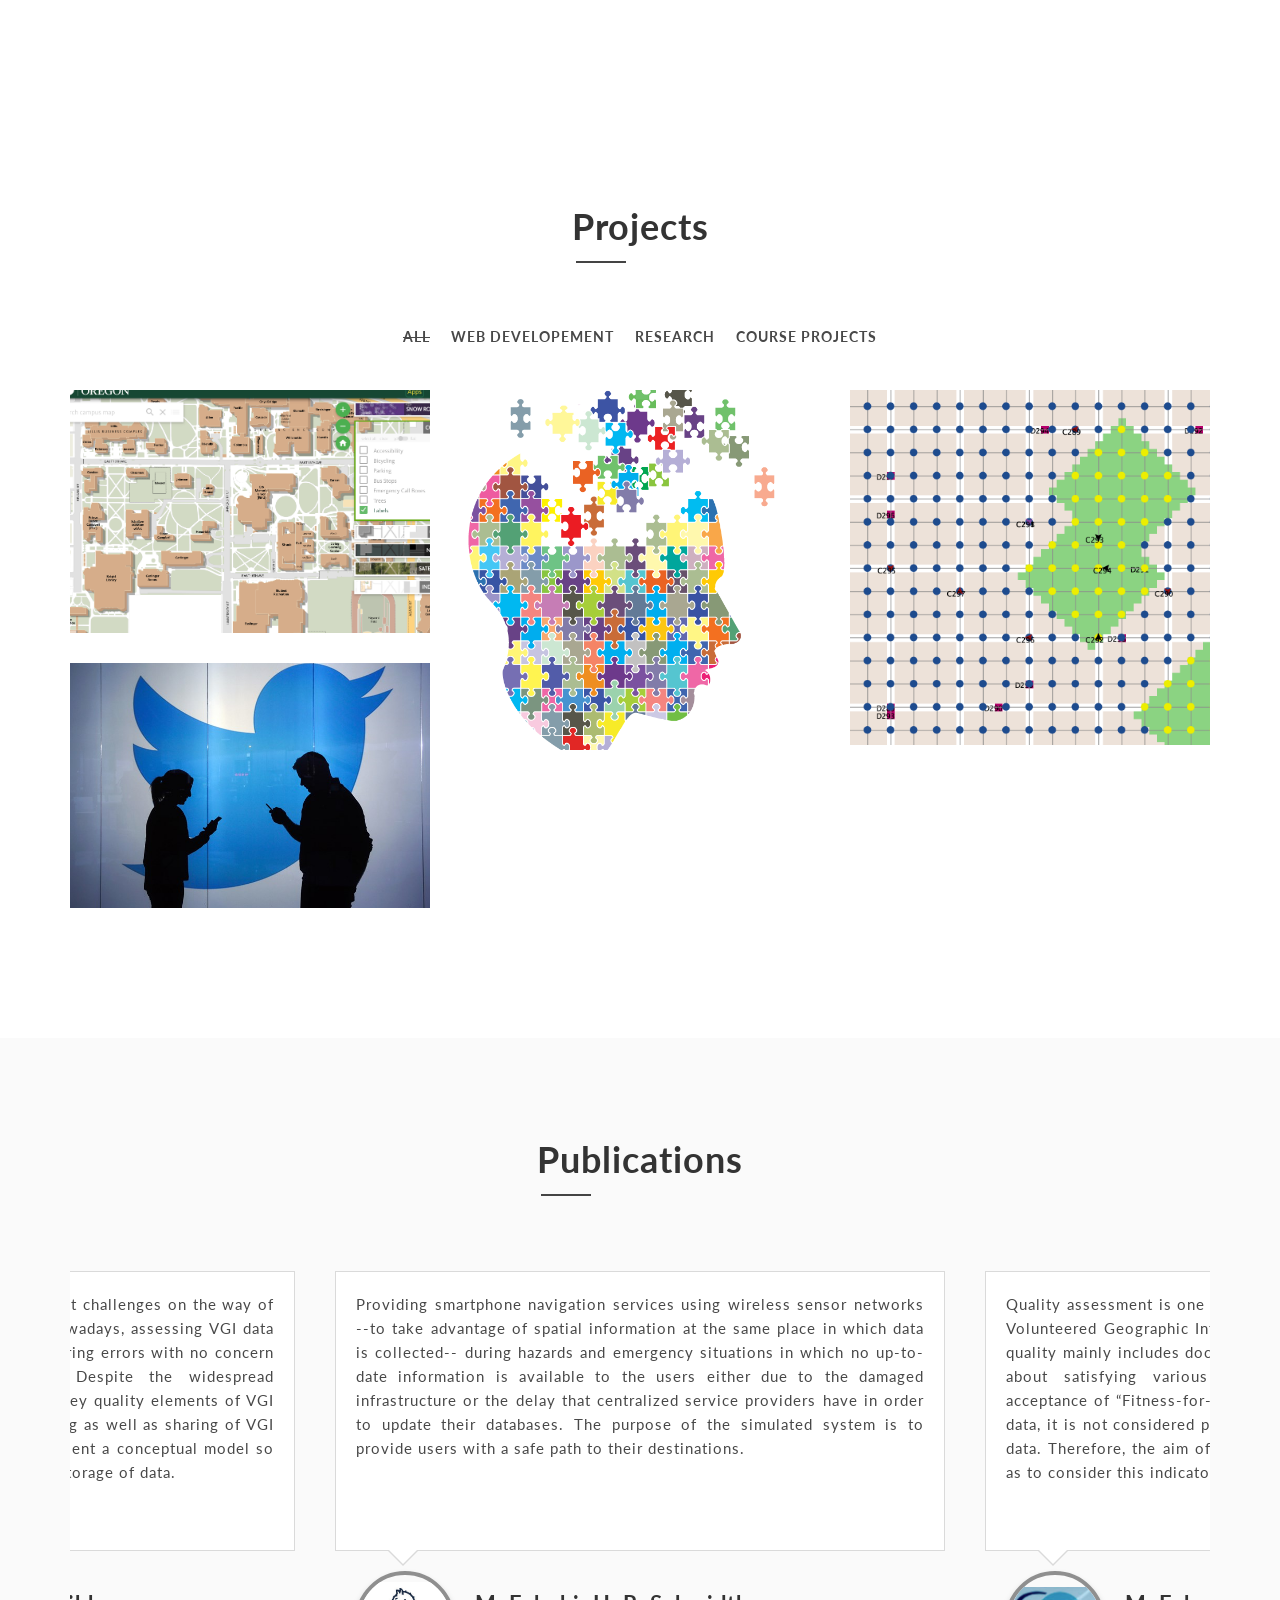
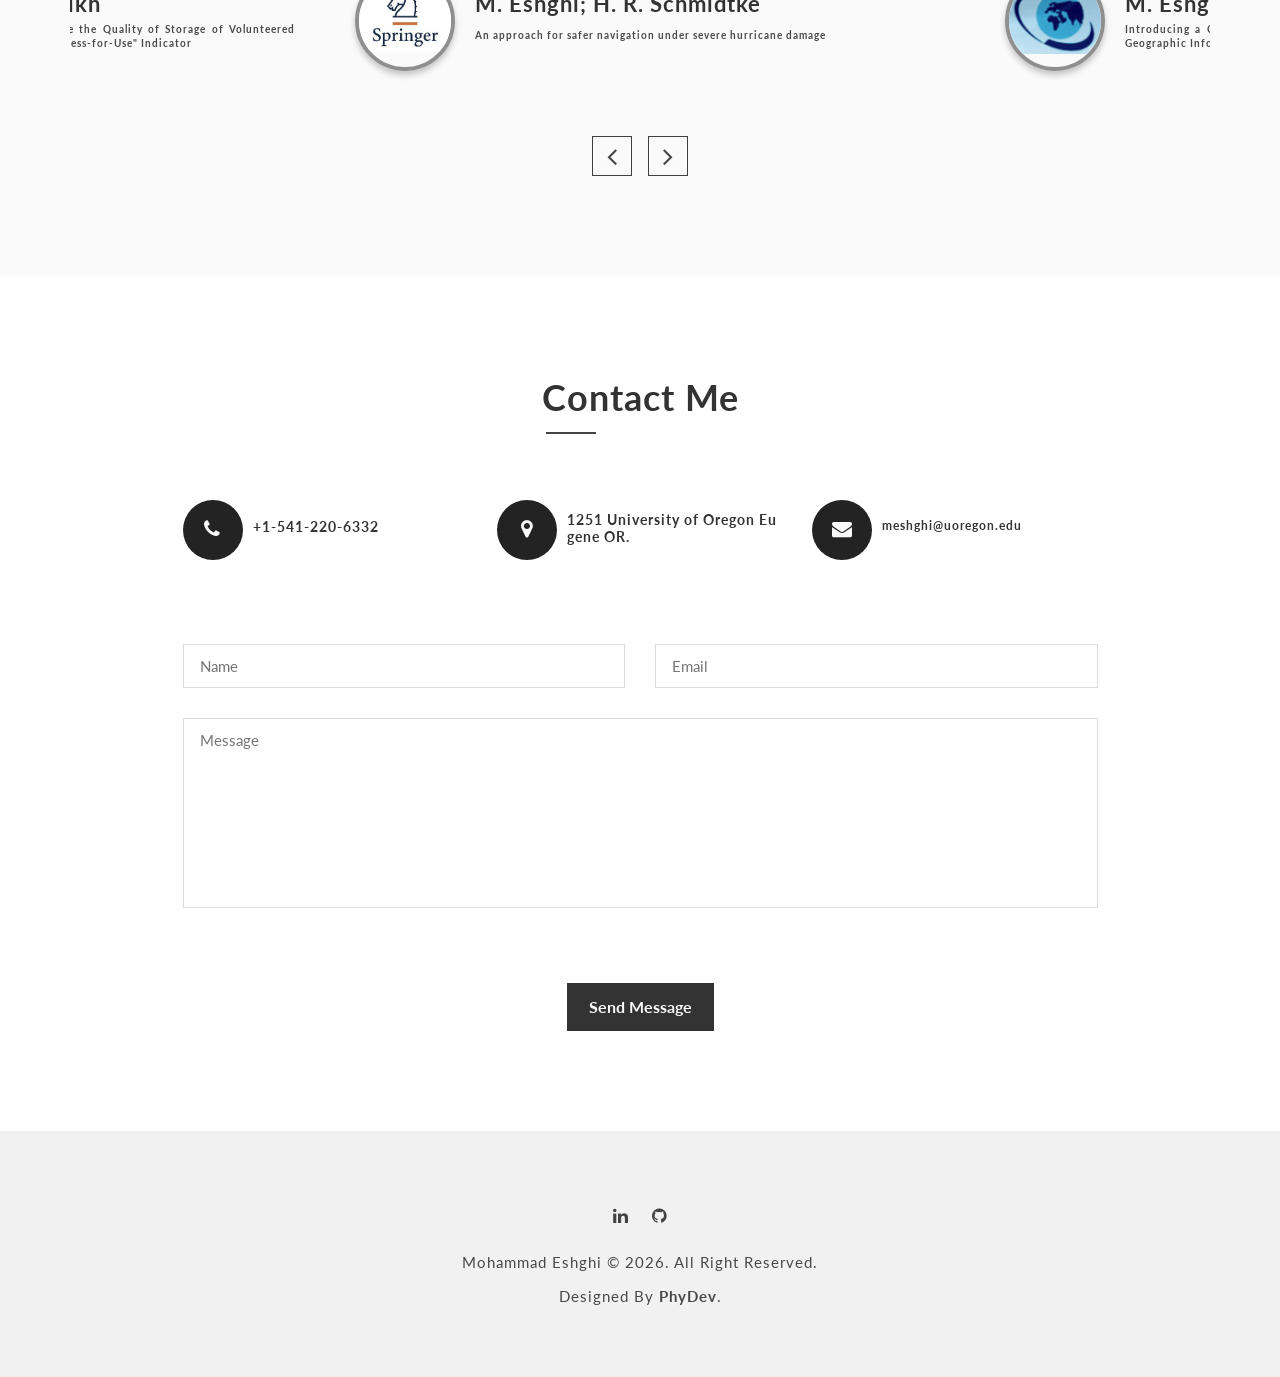
==== commit d6711eba: "Version 2.2.1" ====
--- a/index.html
+++ b/index.html
@@ -1,332 +1,652 @@
-<!DOCTYPE html>
-<html lang="en">
-
-  <head>
-
-    <meta charset="utf-8">
-    <meta name="viewport" content="width=device-width, initial-scale=1, shrink-to-fit=no">
-    <meta name="description" content="">
-    <meta name="author" content="">
-
-    <title>Resume - Start Bootstrap Theme</title>
-
-    <!-- Bootstrap core CSS -->
-    <link href="vendor/bootstrap/css/bootstrap.min.css" rel="stylesheet">
-
-    <!-- Custom fonts for this template -->
-    <link href="https://fonts.googleapis.com/css?family=Saira+Extra+Condensed:100,200,300,400,500,600,700,800,900" rel="stylesheet">
-    <link href="https://fonts.googleapis.com/css?family=Open+Sans:300,300i,400,400i,600,600i,700,700i,800,800i" rel="stylesheet">
-    <link href="vendor/font-awesome/css/font-awesome.min.css" rel="stylesheet">
-    <link href="vendor/devicons/css/devicons.min.css" rel="stylesheet">
-    <link href="vendor/simple-line-icons/css/simple-line-icons.css" rel="stylesheet">
-
-    <!-- Favicon -->
-    <link rel="apple-touch-icon" sizes="114x114" href="./favicon/apple-touch-icon.png">
-    <link rel="icon" type="image/png" sizes="32x32" href="./favicon/favicon-32x32.png">
-    <link rel="icon" type="image/png" sizes="16x16" href="./favicon/favicon-16x16.png">
-    <link rel="manifest" href="./favicon/site.webmanifest">
-    <link rel="mask-icon" href="./favicon/safari-pinned-tab.svg" color="#5bbad5">
-    <meta name="msapplication-TileColor" content="#da532c">
-    <meta name="theme-color" content="#ffffff">
-
-    <!-- Custom styles for this template -->
-    <!-- <link href="css/resume.min.css" rel="stylesheet"> -->
-    <link href="css/resume.css" rel="stylesheet">
-
-  </head>
-
-  <body id="page-top">
-
-    <nav class="navbar main navbar-expand-lg navbar-dark bg-primary fixed-top" id="sideNav">
-      <a class="navbar-brand js-scroll-trigger" href="#page-top">
-        <span class="d-block d-lg-none">Welcome</span>
-        <span class="d-none d-lg-block">
-          <img class="img-fluid img-profile rounded-circle mx-auto mb-2" src="img/profile.jpg" alt="">
-        </span>
-      </a>
-      <button class="navbar-toggler" type="button" data-toggle="collapse" data-target="#navbarSupportedContent" aria-controls="navbarSupportedContent" aria-expanded="false" aria-label="Toggle navigation">
-        <span class="navbar-toggler-icon"></span>
-      </button>
-      <div class="collapse navbar-collapse" id="navbarSupportedContent">
-        <ul class="navbar-nav">
-          <li class="nav-item">
-            <a class="nav-link js-scroll-trigger" href="#about">About</a>
-          </li>
-          <li class="nav-item">
-            <a class="nav-link js-scroll-trigger" href="#experience">Experience</a>
-          </li>
-          <li class="nav-item">
-            <a class="nav-link js-scroll-trigger" href="#education">Education</a>
-          </li>
-          <li class="nav-item">
-            <a class="nav-link js-scroll-trigger" href="#skills">Skills</a>
-          </li>
-          <li class="nav-item">
-            <a class="nav-link js-scroll-trigger" href="#interests">Interests</a>
-          </li>
-          <li class="nav-item">
-            <a class="nav-link js-scroll-trigger" href="#awards">Awards</a>
-          </li>
-        </ul>
-      </div>
-    </nav>
-
-    <div class="container-fluid p-0 main-container">
-
-      <section class="resume-section p-3 p-lg-5 d-flex d-column" id="about">
-        <div class="my-auto">
-          <h1 class="mb-0">Mohammad Eshghi
-            <!-- <span class="text-primary">Taylor</span> -->
-          </h1>
-          <div class="subheading mb-5 text-primary"> 161 Condon Hall, Department of Geography, University of Oregon · (541) 220-6332 ·
-            <a href="mailto:meshghi@uoregon.com">meshghi@uoregon.com</a>
-          </div>
-          <p class="mb-5">I am a PhD student in Geography at the University of Oregon.</p>
-          <ul class="list-inline list-social-icons mb-0">
-            <li class="list-inline-item">
-              <a href="https://www.facebook.com/profile.php?id=100013556134789" target="_blank">
-                <span class="fa-stack fa-lg">
-                  <i class="fa fa-circle fa-stack-2x"></i>
-                  <i class="fa fa-facebook fa-stack-1x fa-inverse"></i>
-                </span>
-              </a>
-            </li>
-            <li class="list-inline-item">
-              <a href="https://twitter.com/" target="_blank">
-                <span class="fa-stack fa-lg">
-                  <i class="fa fa-circle fa-stack-2x"></i>
-                  <i class="fa fa-twitter fa-stack-1x fa-inverse"></i>
-                </span>
-              </a>
-            </li>
-            <li class="list-inline-item">
-              <a href="https://www.linkedin.com/" target="_blank">
-                <span class="fa-stack fa-lg">
-                  <i class="fa fa-circle fa-stack-2x"></i>
-                  <i class="fa fa-linkedin fa-stack-1x fa-inverse"></i>
-                </span>
-              </a>
-            </li>
-            <li class="list-inline-item">
-              <a href="https://github.com/meshghi" target="_blank">
-                <span class="fa-stack fa-lg">
-                  <i class="fa fa-circle fa-stack-2x"></i>
-                  <i class="fa fa-github fa-stack-1x fa-inverse"></i>
-                </span>
-              </a>
-            </li>
-          </ul>
-        </div>
-      </section>
-
-      <section class="resume-section p-3 p-lg-5 d-flex flex-column" id="experience">
-        <div class="my-auto">
-          <h2 class="mb-5">Experience</h2>
-
-          <div class="resume-item d-flex flex-column flex-md-row mb-5">
-            <div class="resume-content mr-auto">
-              <h3 class="mb-0">Title</h3>
-              <div class="subheading mb-3">Sub-title</div>
-              <p style="text-align: justify;">Lorem ipsum dolor sit amet, consectetur adipiscing elit. Phasellus a blandit dui, eget tempor mi. Vivamus vestibulum lacus id lorem viverra, in ultrices justo bibendum. Phasellus egestas nec justo a interdum. Phasellus sed egestas magna. Sed at fermentum ipsum. Etiam nulla nulla, rutrum eu arcu vitae, dictum finibus felis.</p>
-            </div>
-            <div class="resume-date text-md-right">
-              <span class="text-primary">March 2013 - Present</span>
-            </div>
-          </div>
-
-          <div class="resume-item d-flex flex-column flex-md-row mb-5">
-            <div class="resume-content mr-auto">
-              <h3 class="mb-0">Title</h3>
-              <div class="subheading mb-3">Sub-title</div>
-              <p style="text-align: justify;">Lorem ipsum dolor sit amet, consectetur adipiscing elit. Phasellus a blandit dui, eget tempor mi. Vivamus vestibulum lacus id lorem viverra, in ultrices justo bibendum. Phasellus egestas nec justo a interdum. Phasellus sed egestas magna. Sed at fermentum ipsum. Etiam nulla nulla, rutrum eu arcu vitae, dictum finibus felis.</p>
-            </div>
-            <div class="resume-date text-md-right">
-              <span class="text-primary">December 2011 - March 2013</span>
-            </div>
-          </div>
-
-          <div class="resume-item d-flex flex-column flex-md-row mb-5">
-            <div class="resume-content mr-auto">
-              <h3 class="mb-0">Title</h3>
-              <div class="subheading mb-3">Sub-title</div>
-              <p style="text-align: justify;">Lorem ipsum dolor sit amet, consectetur adipiscing elit. Phasellus a blandit dui, eget tempor mi. Vivamus vestibulum lacus id lorem viverra, in ultrices justo bibendum. Phasellus egestas nec justo a interdum. Phasellus sed egestas magna. Sed at fermentum ipsum. Etiam nulla nulla, rutrum eu arcu vitae, dictum finibus felis.</p>
-            </div>
-            <div class="resume-date text-md-right">
-              <span class="text-primary">July 2010 - December 2011</span>
-            </div>
-          </div>
-
-          <div class="resume-item d-flex flex-column flex-md-row">
-            <div class="resume-content mr-auto">
-              <h3 class="mb-0">Title</h3>
-              <div class="subheading mb-3">Sub-title</div>
-              <p style="text-align: justify;">Lorem ipsum dolor sit amet, consectetur adipiscing elit. Phasellus a blandit dui, eget tempor mi. Vivamus vestibulum lacus id lorem viverra, in ultrices justo bibendum. Phasellus egestas nec justo a interdum. Phasellus sed egestas magna. Sed at fermentum ipsum. Etiam nulla nulla, rutrum eu arcu vitae, dictum finibus felis.</p>
-            </div>
-            <div class="resume-date text-md-right">
-              <span class="text-primary">September 2008 - June 2010</span>
-            </div>
-          </div>
-
-        </div>
-
-      </section>
-
-      <section class="resume-section p-3 p-lg-5 d-flex flex-column" id="education">
-        <div class="my-auto">
-          <h2 class="mb-5">Education</h2>
-
-          <div class="resume-item d-flex flex-column flex-md-row mb-5">
-            <div class="resume-content mr-auto">
-              <h3 class="mb-0">University of Oregon</h3>
-              <div class="subheading mb-3">PhD in Geography - GI Science</div>
-              <!-- <div></div> -->
-              <p>GPA: 3.9</p>
-            </div>
-            <div class="resume-date text-md-right">
-              <span class="text-primary">September 2016 - Present</span>
-            </div>
-          </div>
-
-          <div class="resume-item d-flex flex-column flex-md-row">
-            <div class="resume-content mr-auto">
-              <h3 class="mb-0">K.N. Toosi University of Technology</h3>
-              <div class="subheading mb-3">GIS Engineeing</div>
-              <p>GPA: 4.00</p>
-            </div>
-            <div class="resume-date text-md-right">
-              <span class="text-primary">September 2013 - February 2016</span>
-            </div>
-          </div>
-
-          <div class="resume-item d-flex flex-column flex-md-row">
-            <div class="resume-content mr-auto">
-              <h3 class="mb-0">K.N. Toosi University of Technology</h3>
-              <div class="subheading mb-3">Geodesy and Geomatics Engineeing</div>
-              <p>GPA: 4.00</p>
-            </div>
-            <div class="resume-date text-md-right">
-              <span class="text-primary">September 2009 - September 2013</span>
-            </div>
-          </div>
-
-        </div>
-      </section>
-
-      <section class="resume-section p-3 p-lg-5 d-flex flex-column" id="skills">
-        <div class="my-auto">
-          <h2 class="mb-5">Skills</h2>
-
-          <div class="subheading mb-3">Programming Languages &amp; Tools</div>
-          <ul class="list-inline list-icons">
-            <li class="list-inline-item">
-              <i class="devicons devicons-html5"></i>
-            </li>
-            <li class="list-inline-item">
-              <i class="devicons devicons-css3"></i>
-            </li>
-            <li class="list-inline-item">
-              <i class="devicons devicons-javascript"></i>
-            </li>
-            <li class="list-inline-item">
-              <i class="devicons devicons-jquery"></i>
-            </li>
-            <!-- <li class="list-inline-item">
-              <i class="devicons devicons-sass"></i>
-            </li>
-            <li class="list-inline-item">
-              <i class="devicons devicons-less"></i>
-            </li> -->
-            <li class="list-inline-item">
-              <i class="devicons devicons-bootstrap"></i>
-            </li>
-            <!-- <li class="list-inline-item">
-              <i class="devicons devicons-wordpress"></i>
-            </li> -->
-            <!-- <li class="list-inline-item">
-              <i class="devicons devicons-grunt"></i>
-            </li> -->
-            <!-- <li class="list-inline-item">
-              <i class="devicons devicons-gulp"></i>
-            </li> -->
-            <li class="list-inline-item">
-              <i class="devicons devicons-npm"></i>
-            </li>
-          </ul>
-
-          <div class="subheading mb-3">Workflow</div>
-          <!-- <ul class="fa-ul mb-0">
-            <li>
-              <i class="fa-li fa fa-check"></i>
-              Mobile-First, Responsive Design</li>
-            <li>
-              <i class="fa-li fa fa-check"></i>
-              Cross Browser Testing &amp; Debugging</li>
-            <li>
-              <i class="fa-li fa fa-check"></i>
-              Cross Functional Teams</li>
-            <li>
-              <i class="fa-li fa fa-check"></i>
-              Agile Development &amp; Scrum</li>
-          </ul> -->
-        </div>
-      </section>
-
-      <section class="resume-section p-3 p-lg-5 d-flex flex-column" id="interests">
-        <div class="my-auto">
-          <h2 class="mb-5">Interests</h2>
-          <p style="text-align: justify;">Lorem ipsum dolor sit amet, consectetur adipiscing elit. Phasellus a blandit dui, eget tempor mi. Vivamus vestibulum lacus id lorem viverra, in ultrices justo bibendum. Phasellus egestas nec justo a interdum. Phasellus sed egestas magna. Sed at fermentum ipsum. Etiam nulla nulla, rutrum eu arcu vitae, dictum finibus felis.</p>
-          <p class="mb-0" style="text-align: justify;">Lorem ipsum dolor sit amet, consectetur adipiscing elit. Phasellus a blandit dui, eget tempor mi. Vivamus vestibulum lacus id lorem viverra, in ultrices justo bibendum. Phasellus egestas nec justo a interdum. Phasellus sed egestas magna. Sed at fermentum ipsum. Etiam nulla nulla, rutrum eu arcu vitae, dictum finibus felis.</p>
-
-        </div>
-      </section>
-
-      <section class="resume-section p-3 p-lg-5 d-flex flex-column" id="awards">
-        <div class="my-auto">
-          <h2 class="mb-5">Awards &amp; Certifications</h2>
-          <ul class="fa-ul mb-0">
-            <li>
-              <i class="fa-li fa fa-trophy text-warning"></i>
-              Top 10% (No. 2) Graduate in B.Sc. Geodesy and Geomatics Engineering</li>
-            <!-- <li>
-              <i class="fa-li fa fa-trophy text-warning"></i>
-              Mobile Web Specialist - Google Certification</li>
-            <li>
-              <i class="fa-li fa fa-trophy text-warning"></i>
-              1<sup>st</sup>
-              Place - University of Colorado Boulder - Emerging Tech Competition 2009</li>
-            <li>
-              <i class="fa-li fa fa-trophy text-warning"></i>
-              1<sup>st</sup>
-              Place - University of Colorado Boulder - Adobe Creative Jam 2008 (UI Design Category)</li>
-            <li>
-              <i class="fa-li fa fa-trophy text-warning"></i>
-              2<sup>nd</sup>
-              Place - University of Colorado Boulder - Emerging Tech Competition 2008</li>
-            <li>
-            <li>
-              <i class="fa-li fa fa-trophy text-warning"></i>
-              1<sup>st</sup>
-              Place - James Buchanan High School - Hackathon 2006</li>
-            <li>
-              <i class="fa-li fa fa-trophy text-warning"></i>
-              3<sup>rd</sup>
-              Place - James Buchanan High School - Hackathon 2005</li> -->
-          </ul>
-        </div>
-      </section>
-
-    </div>
-
-    <!-- Bootstrap core JavaScript -->
-    <script src="vendor/jquery/jquery.min.js"></script>
-    <script src="vendor/bootstrap/js/bootstrap.bundle.min.js"></script>
-
-    <!-- Plugin JavaScript -->
-    <script src="vendor/jquery-easing/jquery.easing.min.js"></script>
-
-    <!-- Custom scripts for this template -->
-    <script src="js/resume.min.js"></script>
-
-  </body>
-
-</html>
+<!DOCTYPE html>
+<html lang="en">
+  <head>
+    <meta charset="utf-8">
+    <meta http-equiv="X-UA-Compatible" content="IE=edge">
+    <meta name="viewport" content="width=device-width, initial-scale=1">
+    <!-- The above 3 meta tags *must* come first in the head; any other head content must come *after* these tags -->
+
+    <!-- SITE TITLE -->
+    <title>Mohammad Eshghi - Personal Website</title>
+    <meta name="description" content="Bamboo - Personal Parallax Portfolio Template">
+
+    <!-- Bootstrap CSS -->
+    <link rel="stylesheet" type="text/css" href="css/bootstrap.min.css">
+
+	<!-- Magnific Popup core CSS file -->
+	<link rel="stylesheet" href="css/magnific-popup.css">
+
+    <!-- Owl Carousel CSS -->
+    <link rel="stylesheet" href="css/owl.carousel.min.css">
+
+    <!-- FONT AWESOME -->
+    <link rel="stylesheet" type="text/css" href="css/font-awesome.min.css">
+
+    <!-- Custom styles for this template -->
+    <link rel="stylesheet" type="text/css" href="css/style.css">
+
+    <!-- Google Fonts -->
+    <link href="https://fonts.googleapis.com/css?family=Lato:400,400i,700,700i" rel="stylesheet">
+
+    <!-- Academicons -->
+    <!-- <link rel="stylesheet" href="https://cdn.rawgit.com/jpswalsh/academicons/master/css/academicons.min.css"> -->
+    <link rel="stylesheet" type="text/css" href="css/academicons.min.css">
+
+	<!-- Favicon -->
+	<link rel="icon" href="img/favicon.ico">
+
+	<!-- Touch Icons - iOS and Android 2.1+ -->
+ 	<link rel="apple-touch-icon" href="img/apple-favicon.png">
+	<link rel="apple-touch-icon" sizes="72x72" href="img/apple-touch-icon-ipad.png" />
+	<link rel="apple-touch-icon" sizes="114x114" href="img/apple-touch-icon-iphone4.png" />
+
+    <!-- HTML5 shim and Respond.js for IE8 support of HTML5 elements and media queries -->
+    <!-- WARNING: Respond.js doesn't work if you view the page via file:// -->
+    <!--[if lt IE 9]>
+      <script src="https://oss.maxcdn.com/html5shiv/3.7.3/html5shiv.min.js"></script>
+      <script src="https://oss.maxcdn.com/respond/1.4.2/respond.min.js"></script>
+    <![endif]-->
+
+  </head>
+  <body>
+
+    <!-- Loader -->
+    <div class="loader-con">
+        <div class="spinner center">
+            <div class="double-bounce1"></div>
+            <div class="double-bounce2"></div>
+        </div>
+    </div>
+    <!-- End Loader -->
+
+    <!-- MAIN NAVIGATION BAR -->
+    <header class="nav-wrapper effect">
+        <nav class="navbar-custom">
+            <div class="container">
+
+                <!-- Brand and toggle get grouped for better mobile display -->
+                <div class="navbar-header">
+                    <button type="button" class="navbar-toggle collapsed" data-toggle="collapse" data-target="#bm-navbar" aria-expanded="false">
+                        <span class="sr-only">Toggle navigation</span>
+                        <span class="icon-bar"></span>
+                        <span class="icon-bar"></span>
+                        <span class="icon-bar"></span>
+                    </button>
+                    <a class="navbar-brand effect" href="https://geography.uoregon.edu/profile/meshghi/" target="_blank">
+                        <img id="UOSignature" src="./img/UO-Logo-107.png" />
+                    </a>
+                </div>
+
+                <!-- Collect the nav links, forms, and other content for toggling -->
+                <div class="collapse navbar-collapse" id="bm-navbar">
+                    <ul class="nav navbar-nav navbar-right">
+                        <li><a href="#home" class="scroll effect active" data-speed="800">HOME</a></li>
+                        <li><a href="#about" class="scroll effect" data-speed="1000">ABOUT</a></li>
+                        <!-- <li><a href="#services" class="scroll effect" data-speed="1400">EXPERTISE</a></li> -->
+                        <li><a href="#work" class="scroll effect" data-speed="1400">PROJECTS</a></li>
+                        <li><a href="#clients" class="scroll effect" data-speed="1600">PUBLICATIONS</a></li>
+                        <li><a href="#contact" class="scroll effect" data-speed="1700">CONTACT</a></li>
+                    </ul>
+                </div><!-- End navbar-collapse -->
+
+            </div><!-- End container -->
+        </nav>
+    </header>
+    <!-- END MAIN NAVIGATION BAR -->
+
+    <!-- HOME -->
+    <section id="home" class="home-1 parallax one-page-section">
+        <div class="page-table">
+            <div class="table-cell text-center">
+                <div class="avatar-hero">
+                    <img src="./img/profilePic.jpg" alt="avatar-hero">
+                </div>
+                <h1>Hi, I'm Mohammad Eshghi</h1>
+                <h2 class="typer-title">i'm a spatial data scientist</h2>
+                <a href="#about" class="scroll home-s-btn hor-center"><span class="dot center"></span></a>
+            </div>
+        </div>
+        <div id="particles-js"></div>
+    </section>
+    <!-- END HOME -->
+
+    <!-- ABOUT -->
+    <section id="about" class="section one-page-section">
+        <div class="container">
+            <div class="row">
+
+                <!-- <div class="col-xs-12 col-md-6"> -->
+                    <div class="about-content">
+                        <h2>Hi There! I'm Mohammad Eshghi.</h2>
+                        <p class="myBio">I am always open to expand my knowledge and experience by learning new information and working on different projects, to find better ways to express my ideas by learning new technologies, and to solve practical spatial problems in order to make the world a better place.</p>
+                        <p class="myBio">I am one of the first among graduate students in my department whose research is in the area of Spatial Data Science. With a master's degree in GIS Engineering and a bachelor's degree in Geodesy and Geomatics Engineering, my background includes a great deal of Math, Probability and (Geo-)Statistics, and programming and databases. Considering my background and skills and my research interests, I decided to perform a research in the area of geospatial machine learning predictive modeling which focuses on Semi-supervised learning. Therefore, I refreshed my previous knowledge and developed a solid and excellent understanding of Machine Learning principles and concepts. Now, I am an active learner in Spatial Data Science skills.</p>
+                        <p class="myBio">Besides being a spatial data scientists, I have gained the required expertise in order to define myself as a full stack web gis developer and gis analyst. Regarding this, I have gained experience in designing and building web gis applications and have contributed to different spatial problems through different professional positions and academic projects.</p>
+                        <!-- <p class="myBio">Currently, I am looking for an internship program for the Summer of 2019. I am both a spatial data scientist who knows the theory very well and a (gis) developer who can prototype what is in his mind and express his ideas. However, the journey of learning never ends, and I would love to take my knowledge and expertise to a whole new level by doing an internship in a prestigious company.</p> -->
+                        <p class="myBio"><strong>Research Interests:</strong> Machine Learning · Spatial and spatiotemporal analysis and modeling · Navigation and wayfinding · Big (geo) data · Spatial Data Mining · Social Media Analysis · Volunteered Geographic Information · Web GIS and Mobile GIS.</p>
+                        <!-- <p class="myBio">Please visit my linkedIn for more information about me.</p> -->
+
+                        <div>
+                            <!-- <button type="button" class="btn btn-success" onclick=" window.open('','_blank')">RÉSUMÉ</button> -->
+                            <button type="button" class="btn btn-success" onclick=" window.open('https://dl.dropboxusercontent.com/s/71k75y8knjp5yxy/Mohammad%20Eshghi_CV_Fall2018_updated.pdf?dl=0','_blank')">CV</button>
+
+                            <!-- <div class="downloadFileBox">
+                                <a href="#Resume" class="scroll effect" data-speed="1000">RÉSUMÉ</a>
+                            </div>
+                            <div class="downloadFileBox">
+                                <a href="#CV" class="scroll effect" data-speed="1000">CV</a>
+                            </div> -->
+                        </div>
+
+
+                        <!-- <div class="row">
+                            <div class="col-sm-6">
+                                <ul>
+                                    <li><span><i class="fa fa-envelope"></i> Email : </span>Norman@gmail.com</li>
+                                    <li><span><i class="fa fa-map-marker"></i> Location : </span>4373, El Centro, CA.</li>
+                                </ul>
+                            </div>
+                            <div class="col-sm-6">
+                                <ul>
+                                    <li><span><i class="fa fa-calendar"></i> Date of birth : </span>8 Juin 1995</li>
+                                    <li><span><i class="fa fa-phone"></i> Phone : </span>+1-202-555-0138</li>
+                                </ul>
+                            </div>
+                        </div> -->
+
+                        <ul class="social-list">
+                            <!-- <li><a href="#" class="effect"><i class="fa fa-facebook"></i></a></li> -->
+                            <!-- <li><a href="#" class="effect"><i class="fa fa-twitter"></i></a></li> -->
+                            <!-- <li><a href="#" class="effect"><i class="fa fa-google-plus"></i></a></li> -->
+                            <li><a href="https://www.linkedin.com/in/meshghi/" class="effect" target="_blank"><i class="fa fa-linkedin"></i></a></li>
+                            <li><a href="https://scholar.google.com/citations?user=YJUuc7UAAAAJ&hl=en" class="effect" target="_blank"><i class="ai ai-google-scholar"></i></a></li>
+                            <li><a href="https://github.com/meshghi" class="effect" target="_blank"><i class="fa fa-github"></i></a></li>
+                            <!-- <li><a href="#" class="effect"><i class="fa fa-instagram"></i></a></li> -->
+                            <!-- <li><a href="#" class="effect"><i class="fa fa-pinterest-p"></i></a></li> -->
+                        </ul>
+
+                    </div>
+                <!-- </div> -->
+
+                <!-- <div class="col-xs-12 col-md-6 skills-section">
+
+                    <div class="progress-bar-linear">
+                        <p class="progress-bar-text">HTML5, CSS3</p>
+                        <div class="progress-cont">
+                            <span class="main-color progress-bar-text">98%</span>
+                        </div>
+                        <div class="progress-bar-skills">
+                            <div class="progress-bar-line main-color-bg" data-percent="98"></div>
+                        </div>
+                    </div>
+                    <div class="progress-bar-linear">
+                        <p class="progress-bar-text">ADOBE PHOTOSHOP</p>
+                        <div class="progress-cont">
+                            <span class="main-color progress-bar-text">92%</span>
+                        </div>
+                        <div class="progress-bar-skills">
+                            <div class="progress-bar-line main-color-bg" data-percent="92"></div>
+                        </div>
+                    </div>
+                    <div class="progress-bar-linear">
+                        <p class="progress-bar-text">PHP & MySQL</p>
+                        <div class="progress-cont">
+                            <span class="main-color progress-bar-text">86%</span>
+                        </div>
+                        <div class="progress-bar-skills">
+                            <div class="progress-bar-line main-color-bg" data-percent="86"></div>
+                        </div>
+                    </div>
+                    <div class="progress-bar-linear">
+                        <p class="progress-bar-text">WORDPRESS</p>
+                        <div class="progress-cont">
+                            <span class="main-color progress-bar-text">94%</span>
+                        </div>
+                        <div class="progress-bar-skills">
+                            <div class="progress-bar-line main-color-bg" data-percent="94"></div>
+                        </div>
+                    </div>
+
+                </div> -->
+
+            </div> <!-- End Row -->
+        </div> <!-- End Container -->
+    </section>
+    <!-- END ABOUT -->
+
+    <!-- SERVICES -->
+
+    <!-- <section id="services" class="section one-page-section second-bg">
+        <div class="container">
+            <div class="section-title">
+                <h2>My services</h2>
+            </div>
+
+            <div class="row">
+
+                <div class="col-xs-12 col-md-4">
+                    <div class="single-service">
+                        <div class="service-icon">
+                            <i class="fa fa-html5 effect"></i>
+                        </div>
+                        <div class="service-content">
+                            <h3>WEB DEVELOPMENT</h3>
+                            <div class="s-line"></div>
+                            <p>Nullam porttitor porta augue vel iaculis. Pellentesque a pretium erat. Maecenas semper laoreet dapibus et quatre malesuada.</p>
+                        </div>
+                    </div>
+                </div>
+
+                <div class="col-xs-12 col-md-4">
+                    <div class="single-service bordered">
+                        <div class="service-icon">
+                            <i class="fa fa-laptop effect"></i>
+                        </div>
+                        <div class="service-content">
+                            <h3>WEBSITE DESIGN</h3>
+                            <div class="s-line"></div>
+                            <p>Nullam porttitor porta augue vel iaculis. Pellentesque a pretium erat. Maecenas semper laoreet dapibus et quatre malesuada.</p>
+                        </div>
+                    </div>
+                </div>
+
+                <div class="col-xs-12 col-md-4">
+                    <div class="single-service">
+                        <div class="service-icon">
+                            <i class="fa fa-mobile effect"></i>
+                        </div>
+                        <div class="service-content">
+                            <h3>APP DEVELOPMENT</h3>
+                            <div class="s-line"></div>
+                            <p>Nullam porttitor porta augue vel iaculis. Pellentesque a pretium erat. Maecenas semper laoreet dapibus et quatre malesuada.</p>
+                        </div>
+                    </div>
+                </div>
+
+                <div class="clear-float"></div>
+                <div class="services-separator"></div>
+
+                <div class="col-xs-12 col-md-4">
+                    <div class="single-service">
+                        <div class="service-icon">
+                            <i class="fa fa-picture-o effect"></i>
+                        </div>
+                        <div class="service-content">
+                            <h3>GRAPHIC DESIGN</h3>
+                            <div class="s-line"></div>
+                            <p>Nullam porttitor porta augue vel iaculis. Pellentesque a pretium erat. Maecenas semper laoreet dapibus et quatre malesuada.</p>
+                        </div>
+                    </div>
+                </div>
+
+                <div class="col-xs-12 col-md-4">
+                    <div class="single-service bordered">
+                        <div class="service-icon">
+                            <i class="fa fa-camera-retro effect"></i>
+                        </div>
+                        <div class="service-content">
+                            <h3>CREATIVE PHOTOGRAPHY</h3>
+                            <div class="s-line"></div>
+                            <p>Nullam porttitor porta augue vel iaculis. Pellentesque a pretium erat. Maecenas semper laoreet dapibus et quatre malesuada.</p>
+                        </div>
+                    </div>
+                </div>
+
+                <div class="col-xs-12 col-md-4">
+                    <div class="single-service">
+                        <div class="service-icon">
+                            <i class="fa fa-life-ring effect"></i>
+                        </div>
+                        <div class="service-content">
+                            <h3>ONLINE SUPPORT</h3>
+                            <div class="s-line"></div>
+                            <p>Nullam porttitor porta augue vel iaculis. Pellentesque a pretium erat. Maecenas semper laoreet dapibus et quatre malesuada.</p>
+                        </div>
+                    </div>
+                </div>
+
+            </div>  -->
+            <!-- End Row -->
+        <!-- </div>  -->
+        <!-- End Container -->
+    <!-- </section> -->
+
+    <!-- END SERVICES -->
+
+    <!-- WORK -->
+    <section id="work" class="section one-page-section">
+        <div class="container">
+            <div class="section-title">
+                <h2>Projects</h2>
+            </div>
+
+            <div class="row">
+                <div class="col-xs-12">
+                    <ul id="work-list" class="text-center">
+                        <li class="main-color">
+                            <a href="#" class="filter filter-active effect" data-filter="*">all</a>
+                        </li>
+                        <li class="main-color">
+                            <a href="#" class="filter effect" data-filter=".wd">web developement</a>
+                        </li>
+                        <li class="main-color">
+                            <a href="#" class="filter effect" data-filter=".r">research</a>
+                        </li>
+                        <li class="main-color">
+                            <a href="#" class="filter effect" data-filter=".cp">course projects</a>
+                        </li>
+                        <!-- <li class="main-color">
+                            <a href="#" class="filter effect" data-filter=".music">Music</a>
+                        </li> -->
+                    </ul>
+                </div>
+            </div> <!-- End Row -->
+
+            <div class="row filtr-container">
+
+                <div class="col-sm-6 col-md-4 filtr-item wd">
+                    <div class="single-work mb-30">
+                        <a href="./img/CGIS.png" class="popup-link">
+                            <img class="effect" src="./img/CGIS.png" alt="work-1">
+                            <div class="work-overlay effect">
+                                <h3>UO Campus GIS</h3>
+                                <p>WebGIS DEVELOPMENT</p>
+                            </div>
+                        </a>
+                    </div>
+                </div>
+
+                <div class="col-sm-6 col-md-4 filtr-item r">
+                    <div class="single-work mb-30">
+                        <a href="./img/ssl.png" class="popup-link">
+                            <img class="effect" src="./img/ssl.png" alt="work-2">
+                            <div class="work-overlay effect">
+                                <h3>Semi-supervised learning</h3>
+                                <p>GeoSpatial Predictive Modeling</p>
+                            </div>
+                        </a>
+                    </div>
+                </div>
+
+                <div class="col-sm-6 col-md-4 filtr-item cp r">
+                    <div class="single-work mb-30">
+                        <a href="./img/GSN.png" class="popup-link">
+                            <img class="effect" src="./img/GSN.png" alt="work-3">
+                            <div class="work-overlay effect">
+                                <h3>GeoSensor Networks</h3>
+                                <p>Distributed Spatial Reasoning</p>
+                            </div>
+                        </a>
+                    </div>
+                </div>
+
+                <div class="col-sm-6 col-md-4 filtr-item r">
+                    <div class="single-work mb-30">
+                        <a href="./img/twitter.jpg" class="popup-link">
+                            <img class="effect" src="./img/twitter.jpg" alt="work-4">
+                            <div class="work-overlay effect">
+                                <h3>Twitter</h3>
+                                <p>Social Media Representativeness</p>
+                            </div>
+                        </a>
+                    </div>
+                </div>
+
+                <!-- <div class="col-sm-6 col-md-4 filtr-item r cp">
+                    <div class="single-work mb-30">
+                        <a href="http://placehold.it/770x700" class="popup-link">
+                            <img class="effect" src="http://placehold.it/770x700" alt="work-2">
+                            <div class="work-overlay effect">
+                                <h3>Project Title</h3>
+                                <p>WEB DESIGN</p>
+                            </div>
+                        </a>
+                    </div>
+                </div> -->
+
+                <!-- <div class="col-sm-6 col-md-4 filtr-item cp">
+                    <div class="single-work mb-30">
+                        <a href="http://placehold.it/770x700" class="popup-link">
+                            <img class="effect" src="http://placehold.it/770x700" alt="work-6">
+                            <div class="work-overlay effect">
+                                <h3>Project Title</h3>
+                                <p>PHOTOGRAPHY</p>
+                            </div>
+                        </a>
+                    </div>
+                </div> -->
+
+            </div><!-- end row -->
+        </div> <!-- End Container -->
+    </section>
+    <!-- END WORK -->
+
+    <!-- TESTIMONIALS -->
+    <section id="clients" class="section one-page-section second-bg">
+        <div class="container">
+            <div class="section-title">
+                <h2>Publications</h2>
+            </div>
+
+            <div class="row">
+                <div class="col-xs-12">
+                    <div class="owl-carousel testimonial-slider">
+
+                        <div class="one-testimonial">
+                            <div class="testimonial-content">
+                                <p style="text-align:justify">Providing smartphone navigation services using wireless sensor networks --to take advantage of spatial information at the same place in which data is collected-- during hazards and emergency situations in which no up-to-date information is available to the users either due to the damaged infrastructure or the delay that centralized service providers have in order to update their databases. The purpose of the simulated system is to provide users with a safe path to their destinations.</p>
+                            </div>
+                            <div class="testimonial-person">
+                                <figure>
+                                  <img src="./img/Springer.jpg" alt="tes-img-5" style="margin-top: 7px;">
+                                </figure>
+                                <div class="testimonial-inf">
+                                    <h4>M. Eshghi; H. R. Schmidtke</h4>
+                                    <p style="font-size:10px;">An approach for safer navigation under severe hurricane damage</p>
+                                </div>
+                            </div>
+                        </div>
+                        <div class="one-testimonial">
+                            <div class="testimonial-content">
+                                <p style="text-align:justify">Quality assessment is one of the most important challenges on the way of Volunteered Geographic Information – VGI. Nowadays, assessing VGI data quality mainly includes documenting and measuring errors with no concern about satisfying various needs of users. Despite the widespread acceptance of “Fitness-for-Use” as one of the key quality elements of VGI data, it is not considered practically in producing as well as sharing of VGI data. Therefore, the aim of this paper is to present a conceptual model so as to consider this indicator as a key to better storage of data.</p>
+                            </div>
+                            <div class="testimonial-person">
+                                <figure>
+                                  <img src="./img/JGST.png" alt="tes-img-3" style="margin-top:12px;">
+                                </figure>
+                                <div class="testimonial-inf">
+                                    <h4>M. Eshghi; A. A. Alesheikh</h4>
+                                    <p style="font-size:10px; text-align:justify; line-height:14px;">Introducing a Conceptual Model to Improve the Quality of Storage of Volunteered Geographic Information: In the Field of "Fitness-for-Use" Indicator</p>
+                                </div>
+                            </div>
+                        </div>
+                        <!-- <div class="one-testimonial">
+                            <div class="testimonial-content">
+                                <p>Lorem ipsum dolor sit amet, consectetur adipiscing elit. Duis sed dapibus leo nec ornare diam. Sed commodo nibh facilisis bibendum dolor feugiat.</p>
+                            </div>
+                            <div class="testimonial-person">
+                                <figure>
+                                  <img src="http://placehold.it/100x100" alt="tes-img-4">
+                                </figure>
+                                <div class="testimonial-inf">
+                                    <h4>Alvin Jewel</h4>
+                                    <p>Creative Head</p>
+                                </div>
+                            </div>
+                        </div> -->
+                        <!-- <div class="one-testimonial">
+                            <div class="testimonial-content">
+                                <p>Lorem ipsum dolor sit amet, consectetur adipiscing elit. Duis sed dapibus leo nec ornare diam. Sed commodo nibh facilisis bibendum dolor feugiat.</p>
+                            </div>
+                            <div class="testimonial-person">
+                                <figure>
+                                  <img src="http://placehold.it/100x100" alt="tes-img-2">
+                                </figure>
+                                <div class="testimonial-inf">
+                                    <h4>Rebecca Johansson</h4>
+                                    <p>Project Manager</p>
+                                </div>
+                            </div>
+                        </div> -->
+                        <!-- <div class="one-testimonial">
+                            <div class="testimonial-content">
+                                <p>Lorem ipsum dolor sit amet, consectetur adipiscing elit. Duis sed dapibus leo nec ornare diam. Sed commodo nibh facilisis bibendum dolor feugiat.</p>
+                            </div>
+                            <div class="testimonial-person">
+                                <figure>
+                                  <img src="http://placehold.it/100x100" alt="tes-img-1">
+                                </figure>
+                                <div class="testimonial-inf">
+                                    <h4>Mark Smith</h4>
+                                    <p>Creative Head</p>
+                                </div>
+                            </div>
+                        </div> -->
+                        <!-- <div class="one-testimonial">
+                            <div class="testimonial-content">
+                                <p>Lorem ipsum dolor sit amet, consectetur adipiscing elit. Duis sed dapibus leo nec ornare diam. Sed commodo nibh facilisis bibendum dolor feugiat.</p>
+                            </div>
+                            <div class="testimonial-person">
+                                <figure>
+                                  <img src="http://placehold.it/100x100" alt="tes-img-6">
+                                </figure>
+                                <div class="testimonial-inf">
+                                    <h4>Audley Carson</h4>
+                                    <p>Front End Developer</p>
+                                </div>
+                            </div>
+                        </div> -->
+
+                    </div>
+                </div>
+            </div><!-- end row -->
+        </div> <!-- End Container -->
+    </section>
+    <!-- END TESTIMONIALS -->
+
+    <!-- CONTACT -->
+    <section id="contact" class="section one-page-section">
+        <div class="container">
+            <div class="section-title">
+                <h2>contact me</h2>
+            </div>
+
+            <div class="row">
+                <div class="col-xs-12 col-md-10 col-md-offset-1">
+                    <div class="col-xs-12 col-sm-4">
+                        <div class="contact-item mb-30">
+                            <div class="c-icon text-center">
+                                <i class="fa fa-phone"></i>
+                            </div>
+                            <div class="c-text">
+                                <!-- <h5>PHONE</h5> -->
+                                <div class="clearBreak"></div>
+                                <h6 class="textSmall">+1-541-220-6332</h6>
+                            </div>
+                        </div>
+                    </div>
+                    <div class="col-xs-12 col-sm-4">
+                        <div class="contact-item mb-30">
+                            <div class="c-icon text-center">
+                                <i class="fa fa-map-marker"></i>
+                            </div>
+                            <div class="c-text">
+                                <!-- <h5>LOCATION</h5> -->
+                                <h6 class="textSmall">1251 University of Oregon Eugene OR.</h6>
+                            </div>
+                        </div>
+                    </div>
+                    <div class="col-xs-12 col-sm-4">
+                        <div class="contact-item mb-30">
+                            <div class="c-icon text-center">
+                                <i class="fa fa-envelope"></i>
+                            </div>
+                            <div class="c-text">
+                                <!-- <h5>EMAIL</h5> -->
+                                <div class="clearBreak"></div>
+                                <h6 class="textSmall2">meshghi@uoregon.edu</h6>
+                            </div>
+                        </div>
+                    </div>
+                </div>
+            </div><!-- end row -->
+
+            <div class="row">
+                <div class="col-xs-12 col-md-10 col-md-offset-1">
+                    <form id="contact-form" method="post" action="mail/contact.php">
+                        <div class="col-sm-6">
+                            <input type="text" name="name" id="name" class="input-field" required="required" placeholder="Name">
+                            <span class="name-error text-center mb-30"></span>
+                        </div>
+                        <div class="col-sm-6">
+                            <input type="email" name="email" id="email" class="input-field" required="required" placeholder="Email">
+                            <span class="email-error text-center mb-30"></span>
+                        </div>
+                        <div class="col-xs-12">
+                            <textarea name="message" id="message" class="input-field" required="required" placeholder="Message"></textarea>
+                            <span class="message-error text-center mb-30"></span>
+                        </div>
+                        <div id="form-message" class="error mb-30 text-center"></div>
+
+                        <button type="submit" class="effect submit-btn">Send Message</button>
+
+                    </form>
+                </div>
+            </div> <!-- end row -->
+        </div> <!-- End Container -->
+    </section>
+    <!-- END CONTACT -->
+
+    <!-- FOOTER -->
+    <footer class="footer">
+        <div class="container">
+            <div class="row">
+                <!-- <a href="index-particles.html" class="effect footer-title">Mohammad Eshghi</a> -->
+
+                <div class="footer-social">
+                    <ul class="footer-social-list">
+                        <!-- <li><a class="effect" href="#"><i class="fa fa-facebook"></i></a></li>
+                        <li><a class="effect" href="#"><i class="fa fa-twitter"></i></a></li>
+                        <li><a class="effect" href="#"><i class="fa fa-pinterest-p"></i></a></li> -->
+                        <li><a class="effect" href="https://www.linkedin.com/in/meshghi/" target="_blank"><i class="fa fa-linkedin"></i></a></li>
+                        <li><a href="https://github.com/meshghi" class="effect" target="_blank"><i class="fa fa-github"></i></a></li>
+                        <!-- <li><a class="effect" href="#"><i class="fa fa-behance"></i></a></li>
+                        <li><a class="effect" href="#"><i class="fa fa-instagram"></i></a></li> -->
+                    </ul>
+                </div>
+
+                <!-- <p class="copy-text">Imozar &copy; 2018. all right reserved, designed by <strong><a href="https://themeforest.net/user/phydev" target="_blank">PhyDev</a></strong>.</p> -->
+                <p class="copy-text">Mohammad Eshghi &copy; <script>document.write(new Date().getFullYear());</script>. all right reserved.</p>
+                <p class="copy-text">Designed by <strong><a href="https://themeforest.net/user/phydev" target="_blank">PhyDev</a></strong>.</p>
+            </div> <!-- end row -->
+        </div> <!-- End Container -->
+    </footer>
+    <!-- END FOOTER -->
+
+    <!-- Scroll To Top Button -->
+    <a href="#" class="scroll-up effect">
+        <i class="fa fa-angle-up"></i>
+    </a>
+    <!-- End Scroll To Top Button -->
+
+    <!-- js placed at the end of the document so the pages load faster -->
+    <!-- jQuery -->
+    <script src="js/jquery.min.js"></script>
+    <!-- Bootstrap JS -->
+    <script src="js/bootstrap.min.js"></script>
+    <!-- Magnific Popup core JS file -->
+    <script src="js/jquery.magnific-popup.min.js"></script>
+    <!-- Owl Carousel JS -->
+    <script src="js/owl.carousel.min.js"></script>
+    <!-- jQuery Typer JS -->
+    <script src="js/jquery.typer.js"></script>
+    <!-- jQuery Images Loaded JS -->
+    <script src="js/imagesloaded.pkgd.min.js"></script>
+    <!-- jQuery Filterizr JS -->
+    <script src="js/isotope.pkgd.min.js"></script>
+    <!-- PARTICLES JS -->
+    <script src="js/particles.js"></script>
+    <!-- Custom js -->
+    <script src="js/main.js"></script>
+
+  </body>
+</html>
--- a/css/style.css
+++ b/css/style.css
@@ -0,0 +1,1224 @@
+/*=======================================================================
+* Template Name: IMOZAR - Personal Portfolio Template
+* Author: PhyDev
+* Author URI: https://themeforest.net/user/phydev
+* Version: 1.0
+* Tags: html, Parallax, template, Portfolio, marketing, Personal, IMOZAR
+========================================================================== */
+
+/*------------------------------------------------------
+Table of content
+--------------------------------------------------------
+1. General Styles (typography, links, Lsits, images , Helper classes, sections)
+2. Pre Loader
+3. Navigation
+4. Home
+5. About
+6. Services
+7. Work
+8. Clients
+9. Contact
+10. Footer
+11. Mediaqueries
+12. keyframes animation
+------------------------------------------------------*/
+
+/*----------------------------------------
+General Styles
+----------------------------------------*/
+
+html, body {
+	height: 100%;
+}
+body {
+	margin: 0;
+	padding: 0;
+	font-family: 'Lato', sans-serif;
+	font-size: 15px;
+	font-weight: 400;
+	line-height: 1.75;
+	letter-spacing: 1px;
+	background-color: #fff;
+	color: #484848;
+}
+h1,
+h2,
+h3,
+h4,
+h5,
+h6 {
+	font-weight: 700;
+	line-height: 1.2;
+	color: #333;
+}
+p {
+	font-size: 16px;
+	line-height: 26px;
+}
+b, strong {
+	font-weight: 700;
+}
+dfn, cite, em, i {
+  	font-style: italic;
+}
+h1 {
+	font-size: 36px;
+}
+h2 {
+	font-size: 26px;
+}
+h3 {
+	font-size: 24px;
+}
+h4 {
+	font-size: 22px;
+}
+h5 {
+	font-size: 18px;
+}
+h6 {
+	font-size: 16px;
+}
+a, a:focus, a:hover, a:active {
+	text-decoration: none;
+	color: inherit;
+	outline: none;
+}
+ul, ol {
+	margin: 0;
+	padding: 0;
+}
+ul {
+  list-style: none;
+}
+img {
+	display: block;
+	max-width: 100%;
+	height: auto;
+}
+
+.effect {
+	-webkit-transition: all .4s ease-in-out;
+	-moz-transition: all .4s ease-in-out;
+	-o-transition: all .4s ease-in-out;
+	transition: all .4s ease-in-out;
+}
+.hor-center {
+	position: absolute;
+	left: 50%;
+	-webkit-transform: translateX(-50%);
+	-moz-transform: translateX(-50%);
+	-ms-transform: translateX(-50%);
+	transform: translateX(-50%);
+}
+.ver-center {
+	position: absolute;
+	top: 50%;
+	-webkit-transform: translateY(-50%);
+	-moz-transform: translateY(-50%);
+	-ms-transform: translateY(-50%);
+	transform: translateY(-50%);
+}
+.center {
+	position: absolute;
+	left: 50%;
+	top: 50%;
+	-webkit-transform: translate(-50%, -50%);
+	-moz-transform: translate(-50%, -50%);
+	-ms-transform: translate(-50%, -50%);
+	transform: translate(-50%, -50%);
+}
+
+.mb-30 {
+  	margin-bottom: 30px;
+}
+
+.page-table {
+	display: table;
+	width: 100%;
+	height: 100%;
+}
+.table-cell {
+	position: relative;
+	display: table-cell;
+	vertical-align: middle;
+	padding-top: 20px;
+	z-index: 5;
+}
+
+.section {
+	background-color: #fff;
+  	padding: 100px 0;
+}
+.second-bg {
+	background-color: #fafafa;
+}
+.section-title {
+	display: block;
+	width: 100%;
+	margin-bottom: 60px;
+	text-align: center;
+}
+.section-title h2 {
+	position: relative;
+	display: inline-block;
+	margin: 0;
+	padding-bottom: 15px;
+	font-size: 36px;
+	font-weight: 700;
+	text-transform: capitalize;
+}
+.section-title h2:after {
+	content: '';
+	position: absolute;
+	bottom: 0;
+	left: 4px;
+	width: 50px;
+	height: 2px;
+	background-color: #444444;
+}
+
+
+/*----------------------------------------
+Pre Loader
+----------------------------------------*/
+.loader-con {
+	position: fixed;
+	top: 0;
+	left: 0;
+	width: 100%;
+	height: 100%;
+	background-color: #fdfdfd;
+	z-index: 99;
+}
+.loader-con .spinner {
+  width: 50px;
+  height: 50px;
+}
+.double-bounce1, .double-bounce2 {
+	position: absolute;
+	width: 100%;
+	height: 100%;
+	background-color: #333;
+	opacity: 0.6;
+	top: 0;
+	left: 0;
+	-webkit-border-radius: 50%;
+	-moz-border-radius: 50%;
+	border-radius: 50%;
+	-webkit-animation: sk-bounce 2.0s infinite ease-in-out;
+	-moz-animation: sk-bounce 2.0s infinite ease-in-out;
+	animation: sk-bounce 2.0s infinite ease-in-out;
+}
+.double-bounce2 {
+	-webkit-animation-delay: -1.0s;
+	-moz-animation-delay: -1.0s;
+	animation-delay: -1.0s;
+}
+
+
+/*----------------------------------------
+Navigation
+----------------------------------------*/
+.nav-wrapper {
+	width: 100%;
+	padding: 6px 0;
+	position: fixed;
+	top: 0;
+	left: 0;
+	background-color: transparent;
+	z-index: 20;
+}
+.nav-wrapper .navbar-toggle .icon-bar {
+	background-color: #fff;
+}
+.nav-wrapper .navbar {
+  position: relative;
+  min-height: 50px;
+}
+.nav-wrapper .navbar-brand {
+	display: block;
+	padding-bottom: 15px;
+	padding-top: 15px;
+	font-size: 20px;
+	font-weight: 700;
+	color: #ddd;
+	float: left;
+}
+
+.nav-wrapper .nav li a {
+	position: relative;
+	font-size: 13px;
+	font-weight: 700;
+	color: #ddd;
+}
+.nav-wrapper .nav li a:after {
+	content: "";
+	display: none;
+	position: absolute;
+	width: 0;
+	height: 2px;
+	bottom: 6px;
+	left: 10%;
+	background-color: #ddd;
+	-webkit-transition: all .38s ease-in-out;
+	-o-transition: all .38s ease-in-out;
+	-moz-transition: all .38s ease-in-out;
+	transition: all .38s ease-in-out;
+}
+.nav-wrapper .nav>li>a:hover,
+.nav-wrapper .nav>li>a.active {
+	background-color: transparent;
+}
+.nav-wrapper .nav>li>a:hover:after,
+.nav-wrapper .nav>li>a.active:after {
+	width: 80%;
+}
+.nav-wrapper .nav>li>a:focus {
+	background-color: transparent;
+}
+.nav-sticky {
+	background-color: #fff !important;
+	padding: 6px 0 !important;
+	border-bottom: 1px solid #f0f0f0;
+}
+.nav-sticky .navbar-toggle .icon-bar {
+	background-color: #232323;
+}
+.nav-sticky .navbar-brand,
+.nav-sticky .nav li a {
+	color: #232323;
+}
+.nav-sticky .nav li a:after {
+	background-color: #3f3f3f;
+}
+.nav-sticky .navbar-collapse {
+	-webkit-box-shadow: inset 0 1px 0 rgba(0,0,0,.1);
+	-moz-box-shadow: inset 0 1px 0 rgba(0,0,0,.1);
+	box-shadow: inset 0 1px 0 rgba(0,0,0,.1);
+}
+
+
+/*----------------------------------------
+Home
+----------------------------------------*/
+.home-1 {
+	position: relative;
+	height: 100%;
+	min-height: 550px;
+	background-image: url("../img/DataScience.png");
+	background-repeat: no-repeat;
+	background-position: center;
+	-webkit-background-size: cover;
+	-moz-background-size: cover;
+	-ms-background-size: cover;
+	background-size: cover;
+}
+.home-1:after {
+	content: "";
+	position: absolute;
+	width: 100%;
+	height: 100%;
+	top: 0;
+	left: 0;
+	background-color: rgba(0,0,0,0.68);
+	z-index: 0;
+}
+
+.home-1 #particles-js {
+    position: absolute;
+    width: 100%;
+    height: 100%;
+    top: 0;
+    left: 0;
+    z-index: 2;
+}
+
+.home-3,
+.home-2 {
+	position: relative;
+	height: 100%;
+	min-height: 520px;
+}
+
+.home-2 .video-wrapper {
+	position: absolute;
+	width: 100%;
+	height: 100%;
+	left: 0;
+	top: 0;
+	z-index: 2;
+}
+.home-2 .video-wrapper video {
+	display: block;
+    position: absolute;
+    width: 100%;
+    height: 100%;
+    max-width: 100%;
+    max-height: 100%;
+    min-height: 100%;
+	min-width: 100%;
+	-o-object-fit: cover;
+	object-fit: cover;
+}
+.home-2:after {
+	content: "";
+	position: absolute;
+	width: 100%;
+	height: 100%;
+	top: 0;
+	left: 0;
+	background-color: rgba(0,0,0,0.65);
+	z-index: 3;
+}
+
+.avatar-hero img {
+	width: 130px;
+	margin: 0 auto;
+	border: solid 3px #dfdfdf;
+	-webkit-border-radius: 50%;
+	-moz-border-radius: 50%;
+	border-radius: 50%;
+	-webkit-box-shadow: 0 4px 8px rgba(0, 0, 0, 0.52);
+	-moz-box-shadow: 0 4px 8px rgba(0, 0, 0, 0.52);
+	box-shadow: 0 4px 8px rgba(0, 0, 0, 0.52);
+}
+#home h1 {
+	font-size: 34px;
+	margin: 36px 0 22px;
+	color: #fff;
+}
+#home .typer-title {
+	margin: 10px 0;
+	font-size: 20px;
+	color: #bfbfbf;
+	text-transform: uppercase;
+}
+.home-s-btn {
+	display: block;
+	bottom: 50px;
+	height: 40px;
+	width: 26px;
+	border: 2px solid #efefef;
+	-webkit-border-radius: 14px;
+	-moz-border-radius: 14px;
+	border-radius: 14px;
+}
+.home-s-btn .dot {
+	display: block;
+	height: 6px;
+	width: 6px;
+	background-color: #efefef;
+	-webkit-border-radius: 50%;
+	-moz-border-radius: 50%;
+	border-radius: 50%;
+	-webkit-animation: dot-animation 1.8s infinite ease-in-out;
+	-moz-animation: dot-animation 1.8s infinite ease-in-out;
+	animation: dot-animation 1.8s infinite ease-in-out;
+}
+
+.home-3 .big-title {
+	margin-bottom: 40px;
+}
+.home-3 .table-cell p {
+    max-width: 900px;
+    margin: 0 auto;
+    padding: 0 26px 10px;
+    color: #fff;
+}
+.home-carousel .page-table {
+	position: relative;
+	height: 100vh;
+	background-repeat: no-repeat;
+	background-position: center;
+	-webkit-background-size: cover;
+	-moz-background-size: cover;
+	-ms-background-size: cover;
+	background-size: cover;
+}
+.home-carousel .page-table:after {
+	content: "";
+    position: absolute;
+    background-color: rgba(0,0,0,0.52);
+    height: 100%;
+    width: 100%;
+    left: 0;
+    top: 0;
+    z-index: 3;
+}
+.home-carousel .first-slide {
+	background-image: url(http://placehold.it/1200x800);
+}
+.home-carousel .second-slide {
+	background-image: url(http://placehold.it/1200x800);
+}
+.home-carousel .third-slide {
+	background-image: url(http://placehold.it/1200x800);
+}
+.slider-btn {
+	display: inline-block;
+	margin-top: 20px;
+    margin-right: 15px;
+    margin-left: 15px;
+    padding: 8px 20px;
+    font-size: 16px;
+    font-weight: 700;
+    border: 2px solid #fff;
+    background-color: #fafafa;
+    color: #333;
+    text-transform: uppercase;
+}
+.slider-btn:hover {
+	background-color: transparent;
+    color: #fafafa;
+}
+.home-slider-btn {
+	display: none;
+	width: 44px;
+    height: 44px;
+    border: 2px solid #fff;
+	text-align: center;
+	opacity: .8;
+	background-color: #fff;
+	z-index: 8;
+}
+.home-slider-btn:hover {
+	background-color: transparent;
+	color: #fafafa;
+}
+.owl-next .home-slider-btn {
+    right: 20px;
+}
+.owl-prev .home-slider-btn {
+    left: 20px;
+}
+.home-3 .home-carousel .owl-dots {
+    position: absolute;
+	bottom: 15px;
+    left: 50%;
+    z-index: 8;
+    -webkit-transform: translateX(-50%);
+    -moz-transform: translateX(-50%);
+    -ms-transform: translateX(-50%);
+    transform: translateX(-50%);
+}
+.home-3 .home-carousel .owl-dot {
+    display: inline-block;
+    margin: 0 4px;
+    width: 12px;
+    height: 12px;
+    border: 2px solid #fafafa;
+    -webkit-border-radius: 50%;
+    -moz-border-radius: 50%;
+    border-radius: 50%;
+    -webkit-transition: .3s all ease-out;
+    -o-transition: .3s all ease-out;
+    -moz-transition: .3s all ease-out;
+    transition: .3s all ease-out;
+}
+.home-3 .home-carousel .owl-dot:hover,
+.home-3 .home-carousel .owl-dot.active {
+    background-color: #eee;
+}
+
+/*----------------------------------------
+About
+----------------------------------------*/
+.about-content h2 {
+	margin-bottom: 30px;
+	text-transform: capitalize;
+}
+.about-content p {
+	margin-bottom: 16px;
+}
+.about-content ul li {
+	margin-top: 8px;
+	font-size: 14px;
+	color: #666;
+}
+.about-content ul li span {
+	font-weight: 700;
+	color: #232323;
+}
+.about-content ul li span i {
+	margin-right: 4px;
+}
+.social-list {
+	margin-top: 20px;
+	margin-bottom: 20px;
+}
+.social-list li {
+	display: inline-block;
+	margin: 4px;
+}
+.social-list li a {
+	display: inline-block;
+	font-size: 16px;
+	width: 38px;
+	height: 38px;
+	text-align: center;
+	line-height: 36px;
+	color: #232323;
+	border: 1px solid #888;
+	-webkit-border-radius: 50%;
+	-moz-border-radius: 50%;
+	border-radius: 50%;
+}
+.social-list li:hover a {
+	color: #fafafa;
+	background-color: #232323;
+	border-color: transparent;
+}
+
+.skills-section {
+	padding: 20px 0;
+	padding-left: 10px;
+	padding-right: 10px;
+}
+.progress-bar-linear {
+    padding-top: 20px;
+    padding-bottom: 20px;
+}
+.progress-bar-text {
+    display: inline-block;
+    margin-left: 8px;
+    margin-bottom: 6px;
+    font-size: 13px;
+    font-weight: 700;
+}
+.progress-cont {
+    display: inline-block;
+    float: right;
+    margin-right: 10px;
+}
+.progress-bar-linear .progress-bar-skills {
+    position: relative;
+    width: 100%;
+    background-color: #dfdfdf;
+    -webkit-border-radius: 12px;
+    -moz-border-radius: 12px;
+    border-radius: 12px;
+}
+.progress-bar-skills .progress-bar-line {
+    position: relative;
+    width: 5%;
+    height: 6px;
+    background-color: #4f4f4f;
+    -webkit-transition: all 1.6s ease-out;
+    -o-transition: all 1.6s ease-out;
+    -moz-transition: all 1.6s ease-out;
+    transition: all 1.6s ease-out;
+    -webkit-border-radius: 12px;
+    -moz-border-radius: 12px;
+    border-radius: 12px;
+}
+
+
+/*----------------------------------------
+Services
+----------------------------------------*/
+.single-service {
+	padding: 10px;
+	text-align: center;
+}
+.single-service.bordered {
+	border-right: none;
+	border-left: none;
+}
+.clear-float {
+	clear: both !important;
+}
+.services-separator {
+	display: none;
+	width: 100%;
+	margin: 15px auto;
+	height: 1px;
+	background: #dfdfdf;
+}
+.service-icon .fa {
+    font-size: 44px;
+    line-height: 70px;
+}
+.single-service:hover .service-icon .fa {
+    -webkit-transform: rotateY(360deg);
+    -moz-transform: rotateY(360deg);
+    -ms-transform: rotateY(360deg);
+    transform: rotateY(360deg);
+}
+.service-content h3 {
+	font-size: 19px;
+    margin-top: 15px;
+    margin-bottom: 0;
+    font-weight: 700;
+}
+.s-line {
+	margin: 12px auto 0;
+    width: 55px;
+    height: 1px;
+    background-color: #333;
+}
+.single-service p {
+    margin-top: 12px;
+    font-size: 14px;
+}
+
+
+/*----------------------------------------
+Work
+----------------------------------------*/
+#work-list {
+    margin-bottom: 40px;
+}
+#work-list li {
+	display: inline-block;
+    text-transform: uppercase;
+    font-size: 14px;
+    font-weight: 700;
+}
+#work-list li .filter {
+	position: relative;
+    margin: 4px 8px;
+}
+#work-list li .filter:after {
+	content: '';
+	position: absolute;
+	bottom: -webkit-calc(50% - 1px );
+	bottom: -moz-calc(50% - 1px );
+	bottom: calc(50% - 1px );
+	left: 0;
+	width: 0;
+	height: 1px;
+	background-color: #484848;
+	-webkit-transition: width .24s ease-out;
+	-o-transition: width .24s ease-out;
+	-moz-transition: width .24s ease-out;
+	transition: width .24s ease-out;
+}
+#work-list li .filter:hover:after,
+#work-list li .filter-active:after {
+	width: 100%;
+}
+
+.single-work {
+    position: relative;
+    overflow: hidden;
+}
+.single-work img {
+    -webkit-transform: scale(1.1);
+    -moz-transform: scale(1.1);
+    -ms-transform: scale(1.1);
+    transform: scale(1.1);
+}
+.single-work:hover img {
+    -webkit-transform: scale(1);
+    -moz-transform: scale(1);
+    -ms-transform: scale(1);
+    transform: scale(1);
+}
+.work-overlay {
+    position: absolute;
+    pointer-events: none;
+    padding: 12px;
+    width: -webkit-calc(100% - 16px);
+    width: -moz-calc(100% - 16px);
+    width: calc(100% - 16px);
+    height: -webkit-calc(100% - 16px);
+    height: -moz-calc(100% - 16px);
+    height: calc(100% - 16px);
+    top: 8px;
+    left: 8px;
+    opacity: 0;
+    background-color: rgba(0, 0, 0, 0.8);
+}
+.work-overlay:after {
+	content: '';
+	position: absolute;
+    width: -webkit-calc(100% - 24px);
+    width: -moz-calc(100% - 24px);
+    width: calc(100% - 24px);
+    height: -webkit-calc(100% - 24px);
+    height: -moz-calc(100% - 24px);
+    height: calc(100% - 24px);
+    top: 12px;
+    left: 12px;
+    border: 1px solid #fdfdfd;
+
+}
+.single-work:hover .work-overlay {
+    opacity: 1;
+}
+.work-overlay h3 {
+    position: absolute;
+    bottom: 40px;
+    left: 26px;
+    color: #eee;
+    font-size: 18px;
+}
+.work-overlay p {
+	position: absolute;
+	font-size: 12px;
+	color: #ddd;
+	left: 26px;
+	bottom: 10px;
+}
+
+
+/*----------------------------------------
+Clients
+----------------------------------------*/
+.testimonial-slider {
+    margin-bottom: 90px;
+}
+.one-testimonial {
+    position: relative;
+    padding: 15px;
+}
+.testimonial-content {
+    position: relative;
+    padding: 20px;
+    margin-bottom: 20px;
+    border: 1px solid;
+    background-color: #fff;
+    border-color: #dadada;
+    height: 280px;
+}
+.testimonial-content p {
+	font-size: 15px;
+	line-height: 1.6;
+}
+.testimonial-content:after,
+.testimonial-content:before {
+    content: '';
+    display: block;
+    position: absolute;
+    width: 0;
+    height: 0;
+}
+.testimonial-content:before {
+    bottom: -32px;
+    left: 51px;
+    border: 16px solid;
+    border-color: #dadada transparent transparent;
+}
+.testimonial-content:after {
+    bottom: -29px;
+    left: 52px;
+    border: 15px solid;
+    border-color: #fff transparent transparent;
+}
+.testimonial-person:after {
+    display: table;
+    content: "";
+    clear: both;
+}
+.one-testimonial figure {
+    position: relative;
+    overflow: hidden;
+    height: 100px;
+    width: 100px;
+    margin-left: 20px;
+    float: left;
+    border: 4px solid #8f8f8f;
+    -webkit-border-radius: 50%;
+    -moz-border-radius: 50%;
+    border-radius: 50%;
+    -webkit-box-shadow: 0 4px 6px 0 rgba(0,0,0,.22);
+    -moz-box-shadow: 0 4px 6px 0 rgba(0,0,0,.22);
+    box-shadow: 0 4px 6px 0 rgba(0,0,0,.22);
+}
+.one-testimonial figure img {
+	-webkit-filter: grayscale(0.38);
+	filter: grayscale(0.38);
+}
+.testimonial-inf {
+    padding-top: 10px;
+    margin-left: 140px;
+}
+.testimonial-inf h4 {
+    margin-bottom: 4px;
+}
+.testimonial-inf h4,
+.testimonial-inf p {
+    font-weight: 700;
+}
+.testimonial-slider-btn {
+    display: block;
+    font-size: 28px;
+    height: 40px;
+    width: 40px;
+    border: 1px solid #3f3f3f;
+    bottom: -90px;
+}
+.owl-next .testimonial-slider-btn {
+    -webkit-transform: translateX(20%);
+    -moz-transform: translateX(20%);
+    -ms-transform: translateX(20%);
+    transform: translateX(20%);
+}
+.owl-prev .testimonial-slider-btn {
+    -webkit-transform: translateX(-120%);
+    -moz-transform: translateX(-120%);
+    -ms-transform: translateX(-120%);
+    transform: translateX(-120%);
+}
+.testimonial-slider-btn:hover {
+	color: #fafafa;
+	background-color: #3f3f3f;
+}
+
+
+/*----------------------------------------
+Contact
+----------------------------------------*/
+.contact-item {
+	position: relative;
+}
+.contact-item:after {
+	content: "";
+	display: table;
+	clear: both;
+}
+.contact-item .c-icon {
+	position: relative;
+    top: 6px;
+	width: 60px;
+	height: 60px;
+	float: left;
+	background-color: #232323;
+	-webkit-border-radius: 50%;
+	-moz-border-radius: 50%;
+	border-radius: 50%;
+}
+.contact-item .c-icon .fa {
+	font-size: 20px;
+	line-height: 58px;
+	color: #fafafa;
+}
+.contact-item .c-text {
+    padding-top: 18px;
+    padding-bottom: 18px;
+    padding-left: 70px;
+}
+.contact-item .c-text h5 {
+	margin: 0;
+	margin-bottom: 2px;
+    font-size: 13px;
+    text-transform: uppercase;
+}
+.contact-item .c-text h6 {
+	margin: 0;
+	word-break: break-all;
+}
+
+#contact-form {
+	margin-top: 50px;
+}
+.input-field {
+    width: 100%;
+    padding: 8px 16px;
+    color: #232323;
+    border: 1px solid #ddd;
+    outline: none;
+}
+textarea.input-field {
+    height: 190px;
+    resize: none;
+}
+.name-error,
+.email-error,
+.message-error,
+.error {
+    display: block;
+    margin-top: 8px;
+    font-size: 14px;
+    color: #ff2828;
+}
+.success {
+    display: block;
+    margin-top: 8px;
+    font-size: 14px;
+    color: #1e9402;
+}
+#form-message {
+    float: left;
+    width: 100%;
+}
+.submit-btn {
+	display: block;
+	margin: 0 auto;
+	padding: 8px 20px;
+	font-size: 16px;
+	font-weight: 700;
+	border: 2px solid #333;
+	outline: none;
+	background-color: #333;
+	color: #fafafa;
+	cursor: pointer;
+}
+.submit-btn:hover {
+	color: #111;
+	background-color: transparent;
+}
+
+/*----------------------------------------
+Footer
+----------------------------------------*/
+.footer {
+	padding-top: 60px;
+	padding-bottom: 60px;
+	text-align: center;
+	background-color: #f1f1f1;
+}
+.footer-title {
+	display: inline-block;
+	margin-bottom: 6px;
+    font-size: 22px;
+    font-weight: 700;
+    color: #111;
+}
+.footer-social {
+    padding: 10px 0;
+}
+.footer-social-list li {
+    display: inline-block;
+}
+.footer-social-list li a {
+    font-size: 17px;
+    color: #434343;
+    margin: 0 9px;
+}
+.footer-social-list li a:hover {
+	color: #111;
+}
+.footer .copy-text {
+    margin: 8px 0;
+    font-size: 15px;
+    text-transform: capitalize;
+}
+
+.scroll-up {
+    position: fixed;
+	font-size: 28px;
+    width: 46px;
+    height: 46px;
+    text-align: center;
+    line-height: 38px;
+    color: #fafafa;
+    border: 2px solid #333;
+    background-color: #333;
+    bottom: 25px;
+    right: 30px;
+    opacity: 0;
+    z-index: 60;
+}
+.scroll-up:focus {
+	color: #fff;
+}
+.scroll-up:hover {
+	background-color: transparent;
+	color: #333;
+}
+.show-up-btn {
+	opacity: 1;
+}
+
+
+/*----------------------------------------
+Mediaqueries
+----------------------------------------*/
+@media screen and (min-width: 768px) {
+
+	.nav-wrapper {
+	    padding: 20px 0;
+	}
+	.nav-sticky .navbar-collapse {
+		-webkit-box-shadow: none;
+		-moz-box-shadow: none;
+		box-shadow: none;
+	}
+	.nav-wrapper .nav li a:after {
+		display: block;
+	}
+
+	.avatar-hero img {
+		width: 170px;
+	}
+	#home h1 {
+		font-size: 34px;
+	}
+	#home .typer-title {
+		font-size: 20px;
+	}
+
+	.home-slider-btn {
+	    display: block;
+	    opacity: 0;
+	}
+	.home-carousel:hover .home-slider-btn {
+	    opacity: .8;
+	}
+	.home-carousel:hover .owl-next.disabled .home-slider-btn,
+	.home-carousel:hover .owl-prev.disabled .home-slider-btn {
+		opacity: .4;
+	}
+}
+
+@media (min-width: 992px) {
+
+	.skills-section {
+		padding-left: 20px;
+	}
+
+	.single-service.bordered {
+		border-right: 1px solid #dfdfdf;
+		border-left: 1px solid #dfdfdf;
+	}
+	.services-separator {
+		display: block;
+	}
+
+}
+
+
+/*----------------------------------------
+keyframes animation
+----------------------------------------*/
+
+/* PreLoader Animations*/
+@-webkit-keyframes sk-bounce {
+  0%, 100% {
+    -webkit-transform: scale(0.0);
+            transform: scale(0.0);
+  } 50% {
+    -webkit-transform: scale(1.0);
+            transform: scale(1.0);
+  }
+}
+@-moz-keyframes sk-bounce {
+  0%, 100% {
+    -moz-transform: scale(0.0);
+         transform: scale(0.0);
+  } 50% {
+    -moz-transform: scale(1.0);
+         transform: scale(1.0);
+  }
+}
+@keyframes sk-bounce {
+  0%, 100% {
+    -webkit-transform: scale(0.0);
+       -moz-transform: scale(0.0);
+            transform: scale(0.0);
+  } 50% {
+    -webkit-transform: scale(1.0);
+       -moz-transform: scale(1.0);
+            transform: scale(1.0);
+  }
+}
+
+/*Smooth Scroll Button animation*/
+@-webkit-keyframes dot-animation {
+	0% {
+		top: -webkit-calc(50% - 6px);
+		top: calc(50% - 6px);
+		opacity: 1;
+	}
+	40% {
+		top: 50%;
+		opacity: 0;
+	}
+	100% {
+		top: -webkit-calc(50% - 6px);
+		top: calc(50% - 6px);
+		opacity: 0;
+	}
+}
+@-moz-keyframes dot-animation {
+	0% {
+		top: -moz-calc(50% - 6px);
+		top: calc(50% - 6px);
+		opacity: 1;
+	}
+	40% {
+		top: 50%;
+		opacity: 0;
+	}
+	100% {
+		top: -moz-calc(50% - 6px);
+		top: calc(50% - 6px);
+		opacity: 0;
+	}
+}
+@keyframes dot-animation {
+	0% {
+		top: -webkit-calc(50% - 6px);
+		top: -moz-calc(50% - 6px);
+		top: calc(50% - 6px);
+		opacity: 1;
+	}
+	40% {
+		top: 50%;
+		opacity: 0;
+	}
+	100% {
+		top: -webkit-calc(50% - 6px);
+		top: -moz-calc(50% - 6px);
+		top: calc(50% - 6px);
+		opacity: 0;
+	}
+}
+
+/* Custom */
+#UOSignature{
+    width:70px;
+    height:50px;
+    margin-top: -15px;
+    visibility: hidden;
+    opacity: 0;
+    transition: visibility 0s, opacity 1s ease-in;
+}
+
+#UOSignature.forceShow{
+    visibility: visible !important;
+    opacity: 1;
+    transition: visibility 0s, opacity 1.3s ease-in;
+}
+
+.textSmall {
+    font-size: 14px;
+}
+
+.textSmall2 {
+    font-size: 11.5px;
+}
+
+.clearBreak {
+    height: 7px;
+}
+
+/* .downloadFileBox {
+    background-color: #008e2a !important;
+    -webkit-column-rule: #faff00 !important;
+    column-rule: #faff00 !important;
+    font-size: 14px !important;
+    vertical-align: middle !important;
+    text-align: center !important;
+} */
+.btn-success {
+    background-color: #008e2a !important;
+    color: #faff00 !important;
+    weight: bold !important;
+    width: 100px !important;
+    outline: none !important;
+    border: none !important;
+}
+
+.btn:focus .btn:active{
+    border: none !important;
+    outline: none !important;
+}
+
+.myBio {
+    text-align: justify;
+    font-size: 12;
+}
+/* END */
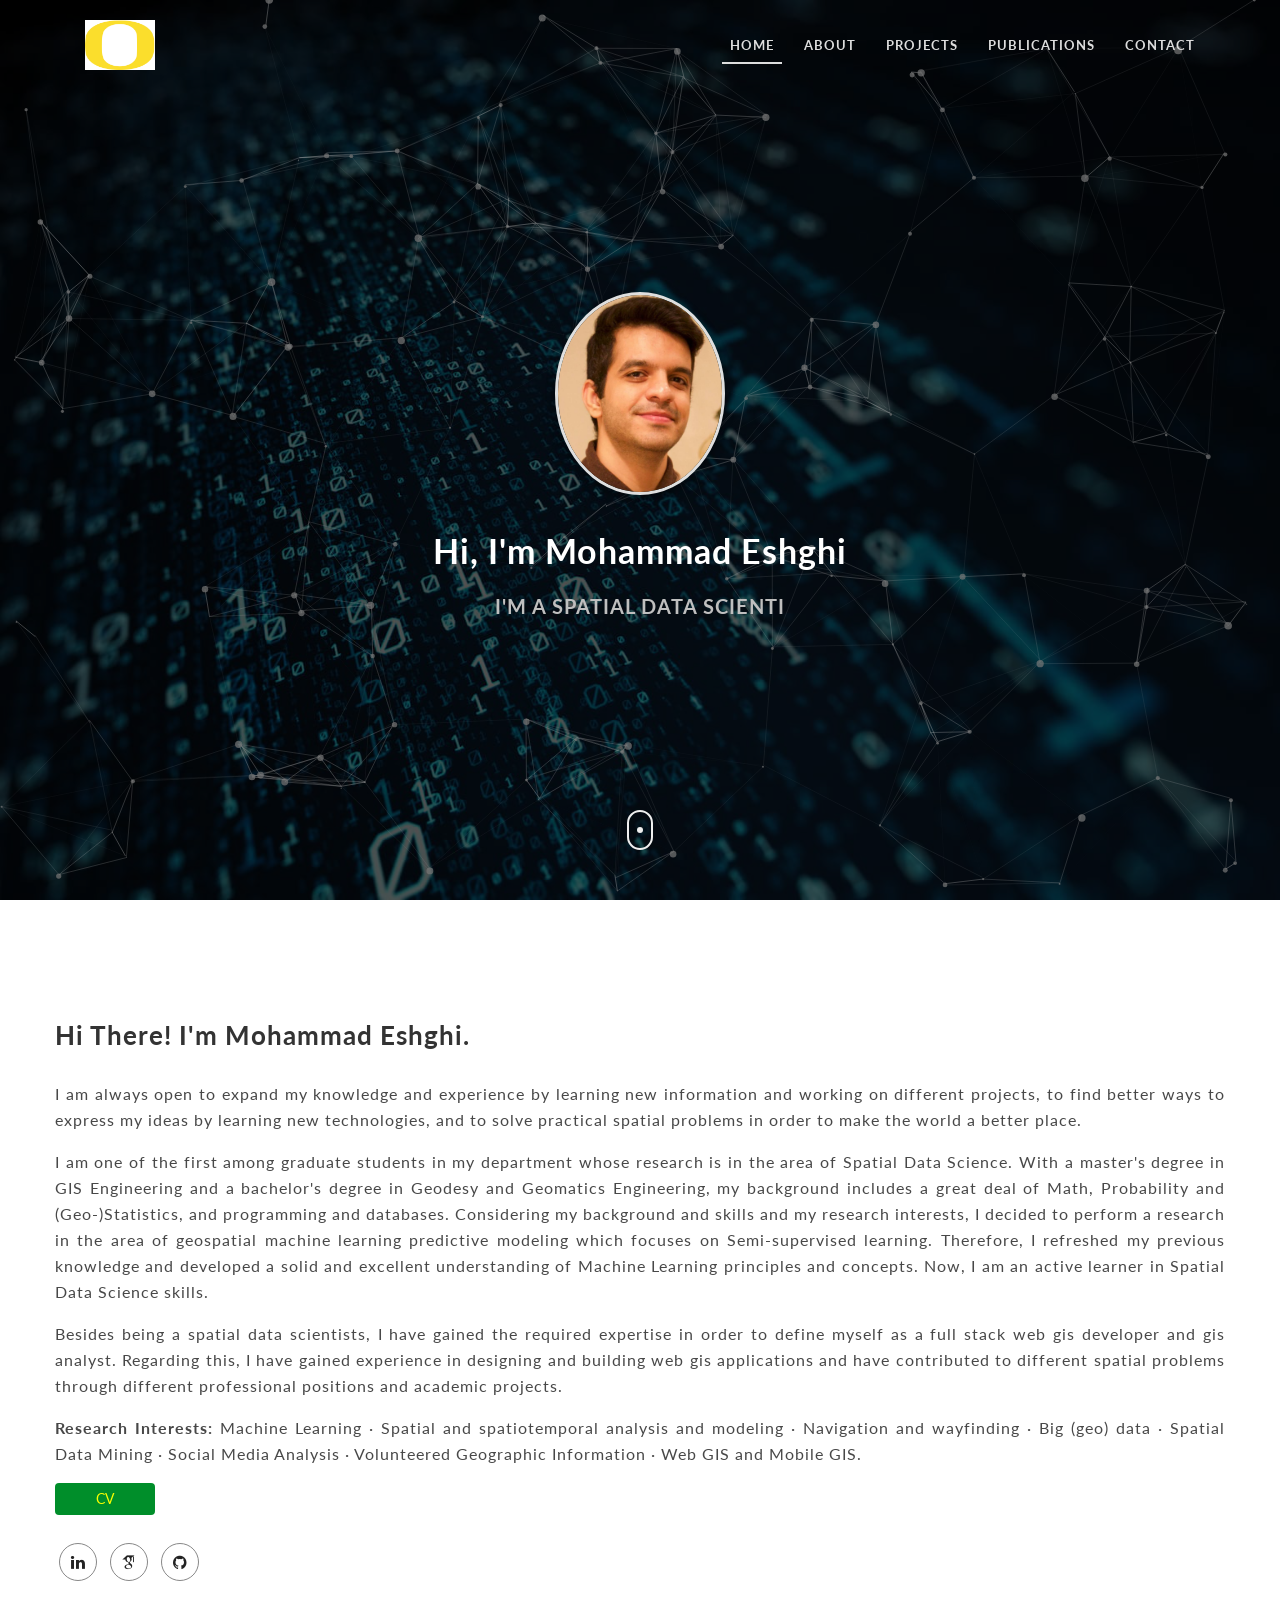
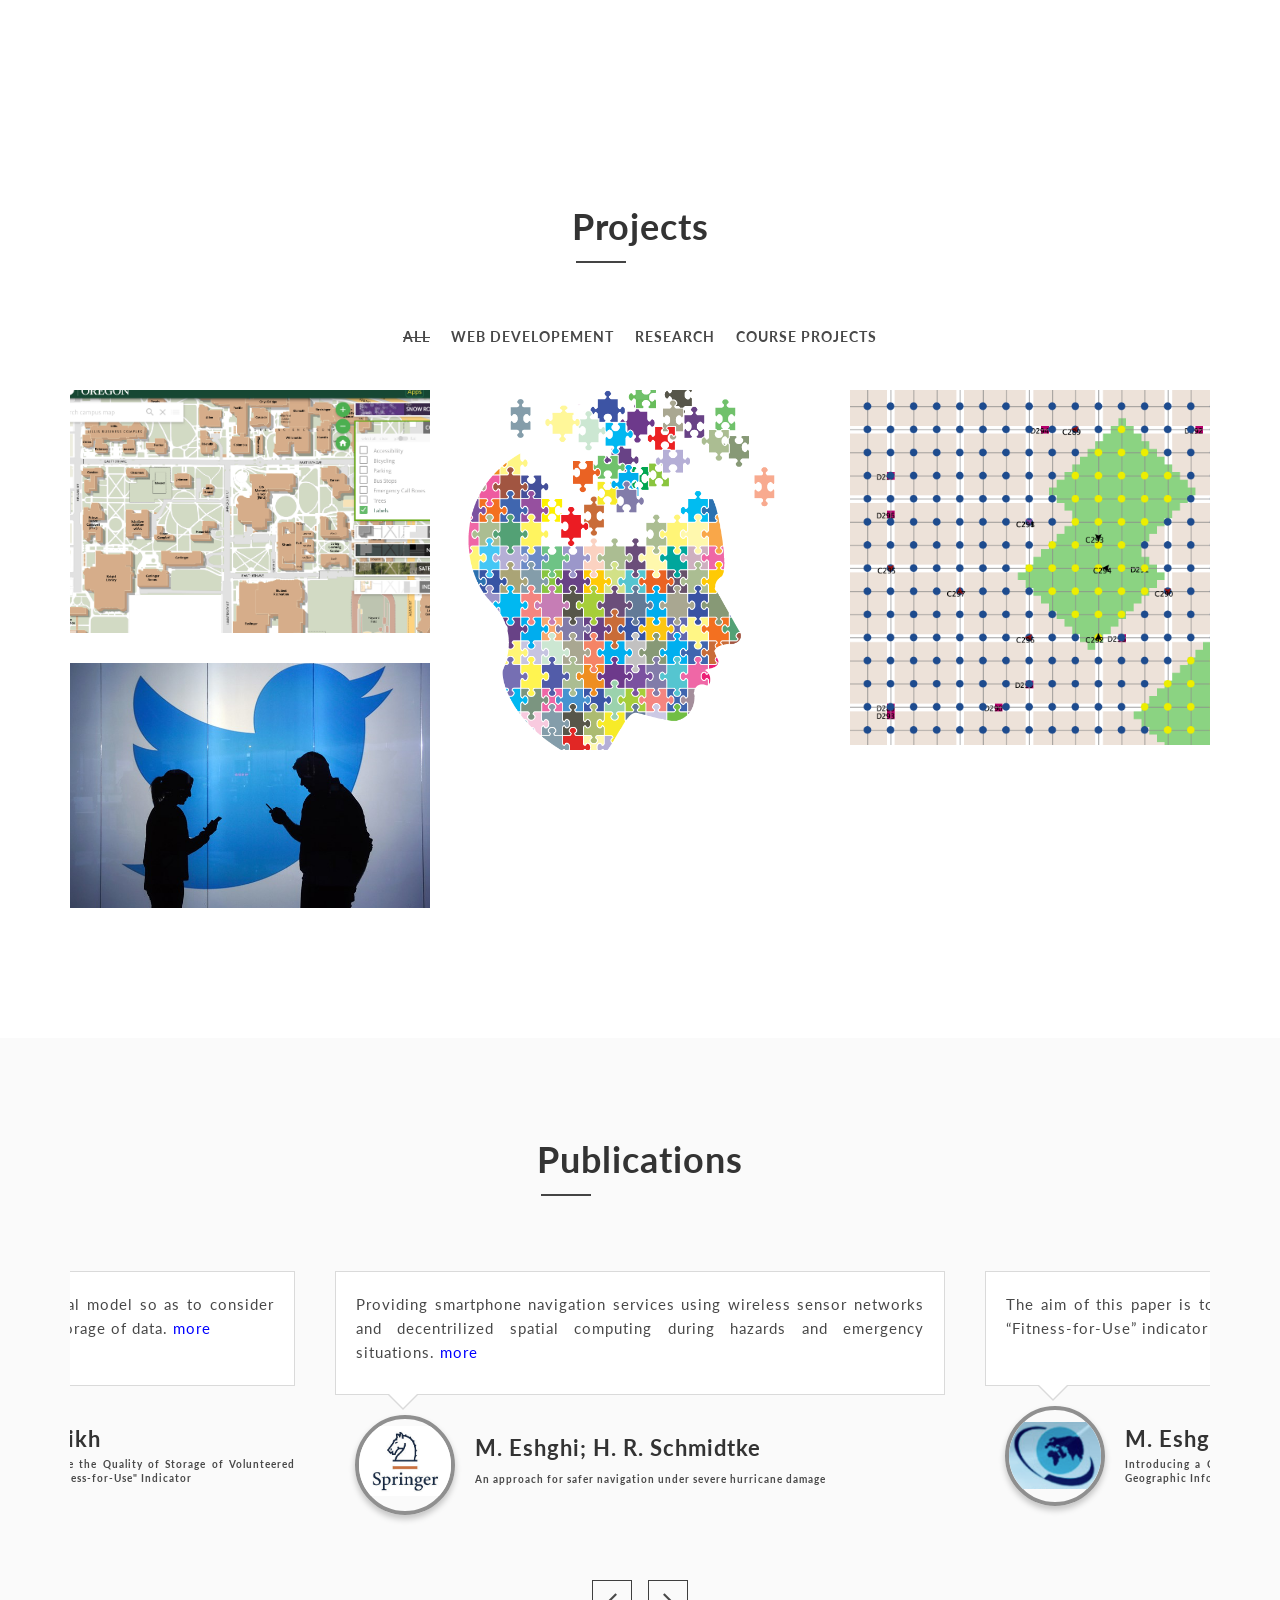
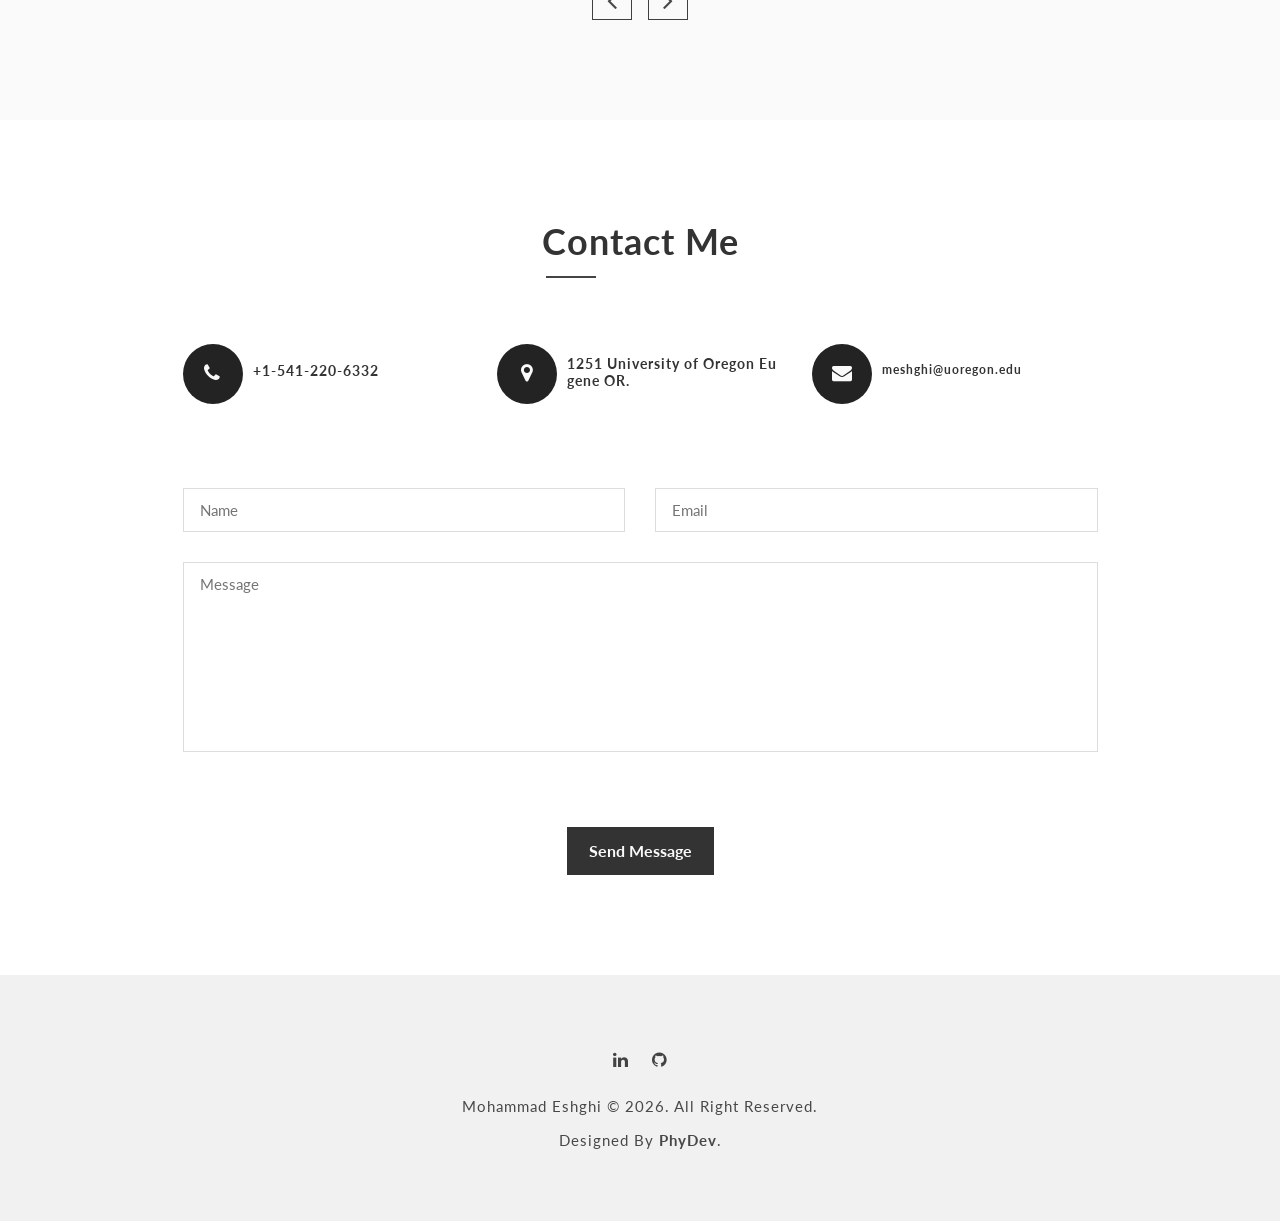
==== commit ca0002f6: "minor changes" ====
--- a/index.html
+++ b/index.html
@@ -81,11 +81,11 @@
                 <div class="collapse navbar-collapse" id="bm-navbar">
                     <ul class="nav navbar-nav navbar-right">
                         <li><a href="#home" class="scroll effect active" data-speed="800">HOME</a></li>
-                        <li><a href="#about" class="scroll effect" data-speed="1000">ABOUT</a></li>
+                        <li><a href="#about" class="scroll effect" data-speed="1200">ABOUT</a></li>
                         <!-- <li><a href="#services" class="scroll effect" data-speed="1400">EXPERTISE</a></li> -->
-                        <li><a href="#work" class="scroll effect" data-speed="1400">PROJECTS</a></li>
-                        <li><a href="#clients" class="scroll effect" data-speed="1600">PUBLICATIONS</a></li>
-                        <li><a href="#contact" class="scroll effect" data-speed="1700">CONTACT</a></li>
+                        <li><a href="#work" class="scroll effect" data-speed="1600">PROJECTS</a></li>
+                        <li><a href="#clients" class="scroll effect" data-speed="2000">PUBLICATIONS</a></li>
+                        <li><a href="#contact" class="scroll effect" data-speed="2400">CONTACT</a></li>
                     </ul>
                 </div><!-- End navbar-collapse -->
 
@@ -433,7 +433,7 @@
 
                         <div class="one-testimonial">
                             <div class="testimonial-content">
-                                <p style="text-align:justify">Providing smartphone navigation services using wireless sensor networks --to take advantage of spatial information at the same place in which data is collected-- during hazards and emergency situations in which no up-to-date information is available to the users either due to the damaged infrastructure or the delay that centralized service providers have in order to update their databases. The purpose of the simulated system is to provide users with a safe path to their destinations.</p>
+                                <p style="text-align:justify">Providing smartphone navigation services using wireless sensor networks and decentrilized spatial computing during hazards and emergency situations. <a class="moreinfo" href="https://doi.org/10.1007/s40860-018-0066-1" target="_blank">more</a></p>
                             </div>
                             <div class="testimonial-person">
                                 <figure>
@@ -447,7 +447,7 @@
                         </div>
                         <div class="one-testimonial">
                             <div class="testimonial-content">
-                                <p style="text-align:justify">Quality assessment is one of the most important challenges on the way of Volunteered Geographic Information – VGI. Nowadays, assessing VGI data quality mainly includes documenting and measuring errors with no concern about satisfying various needs of users. Despite the widespread acceptance of “Fitness-for-Use” as one of the key quality elements of VGI data, it is not considered practically in producing as well as sharing of VGI data. Therefore, the aim of this paper is to present a conceptual model so as to consider this indicator as a key to better storage of data.</p>
+                                <p style="text-align:justify">The aim of this paper is to present a conceptual model so as to consider “Fitness-for-Use” indicator as a key to better storage of data. <a class="moreinfo" href="http://jgst.issge.ir/browse.php?a_id=393&sid=1&slc_lang=en" target="_blank">more</a></p>
                             </div>
                             <div class="testimonial-person">
                                 <figure>
--- a/css/style.css
+++ b/css/style.css
@@ -780,7 +780,9 @@
     border: 1px solid;
     background-color: #fff;
     border-color: #dadada;
-    height: 280px;
+    min-height: 115px;
+    height: auto;
+    max-height: 280px;
 }
 .testimonial-content p {
 	font-size: 15px;
@@ -1221,4 +1223,26 @@
     text-align: justify;
     font-size: 12;
 }
+
+.moreinfo{
+    color: blue;
+    weight: bold;
+}
+
+@media (max-width: 768px) {
+    .container {
+        padding-right: 30px !important;
+        padding-left: 30px !important;
+    }
+    .testimonial-inf{
+        display: none;
+    }
+    .testimonial-content {
+        width: 210px;
+        height: 172px !important;
+    }
+    .testimonial-content p {
+        font-size: 12px;
+    }
+}
 /* END */
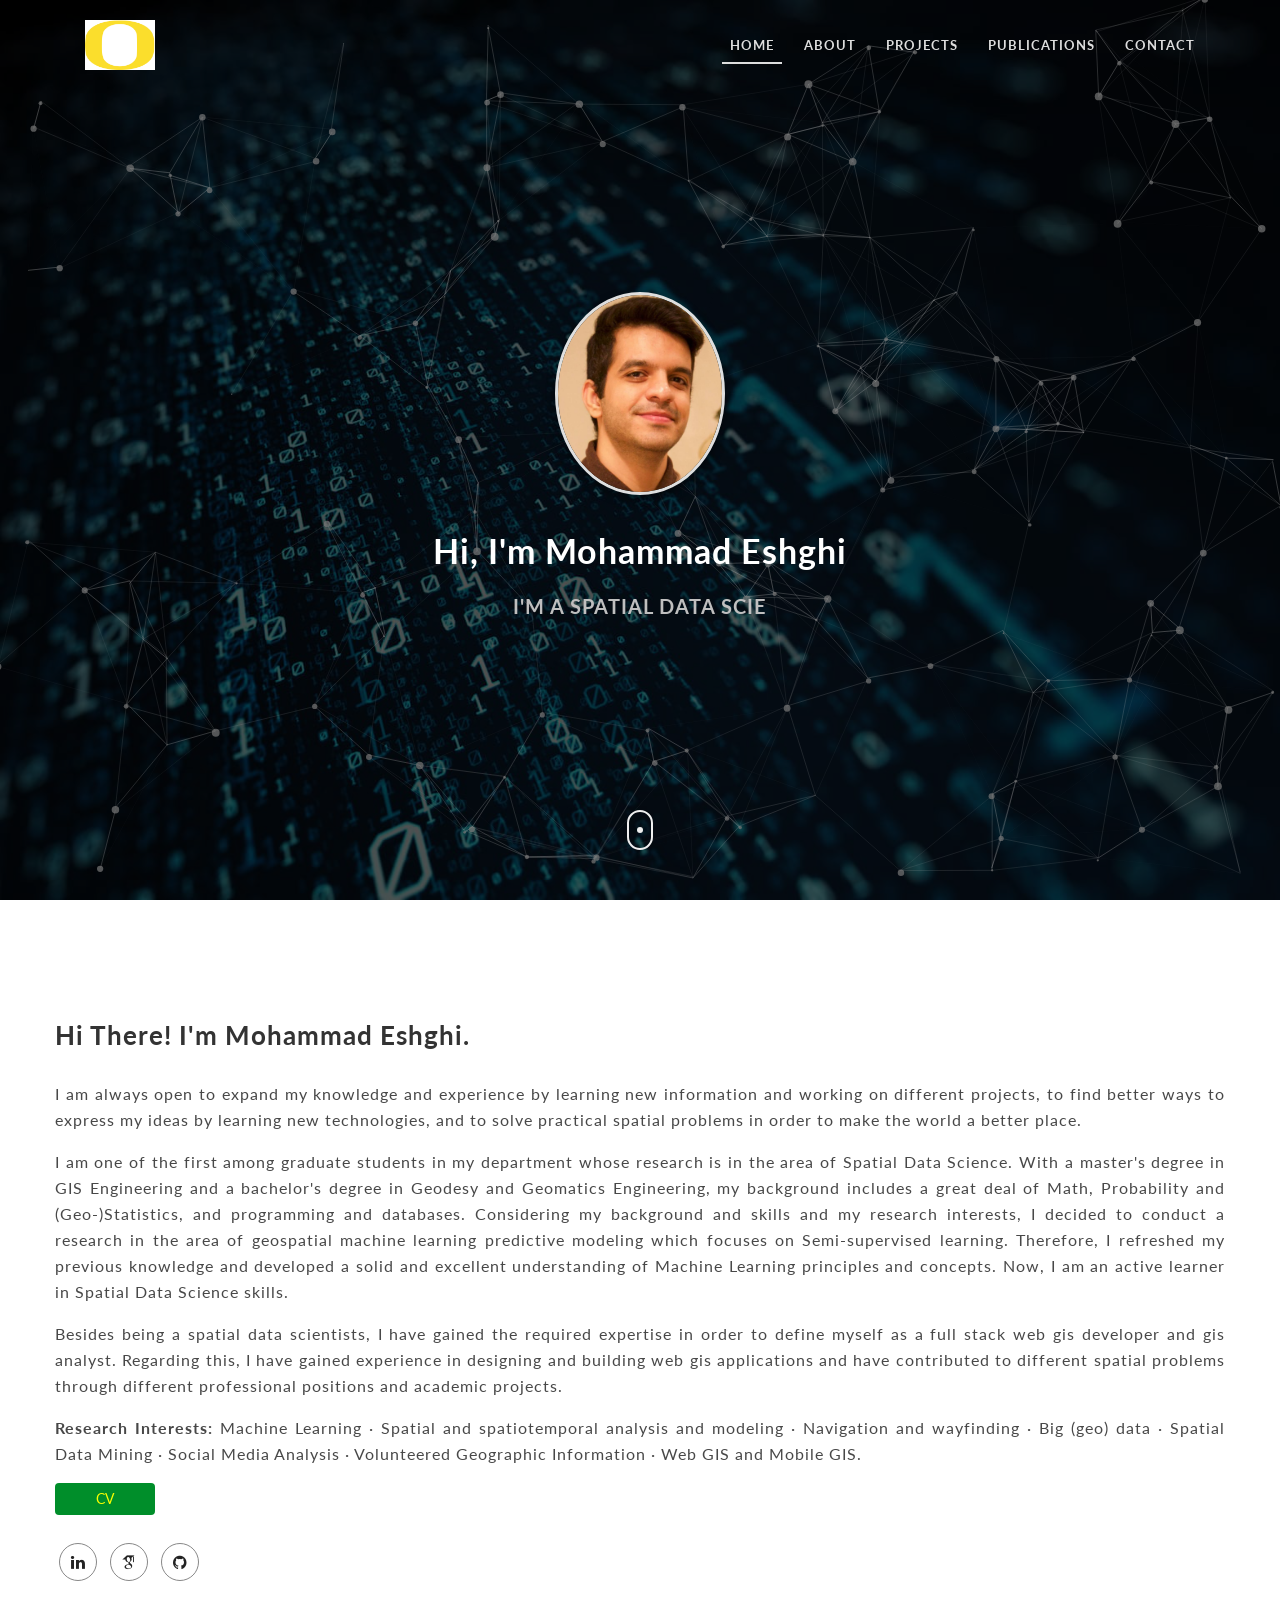
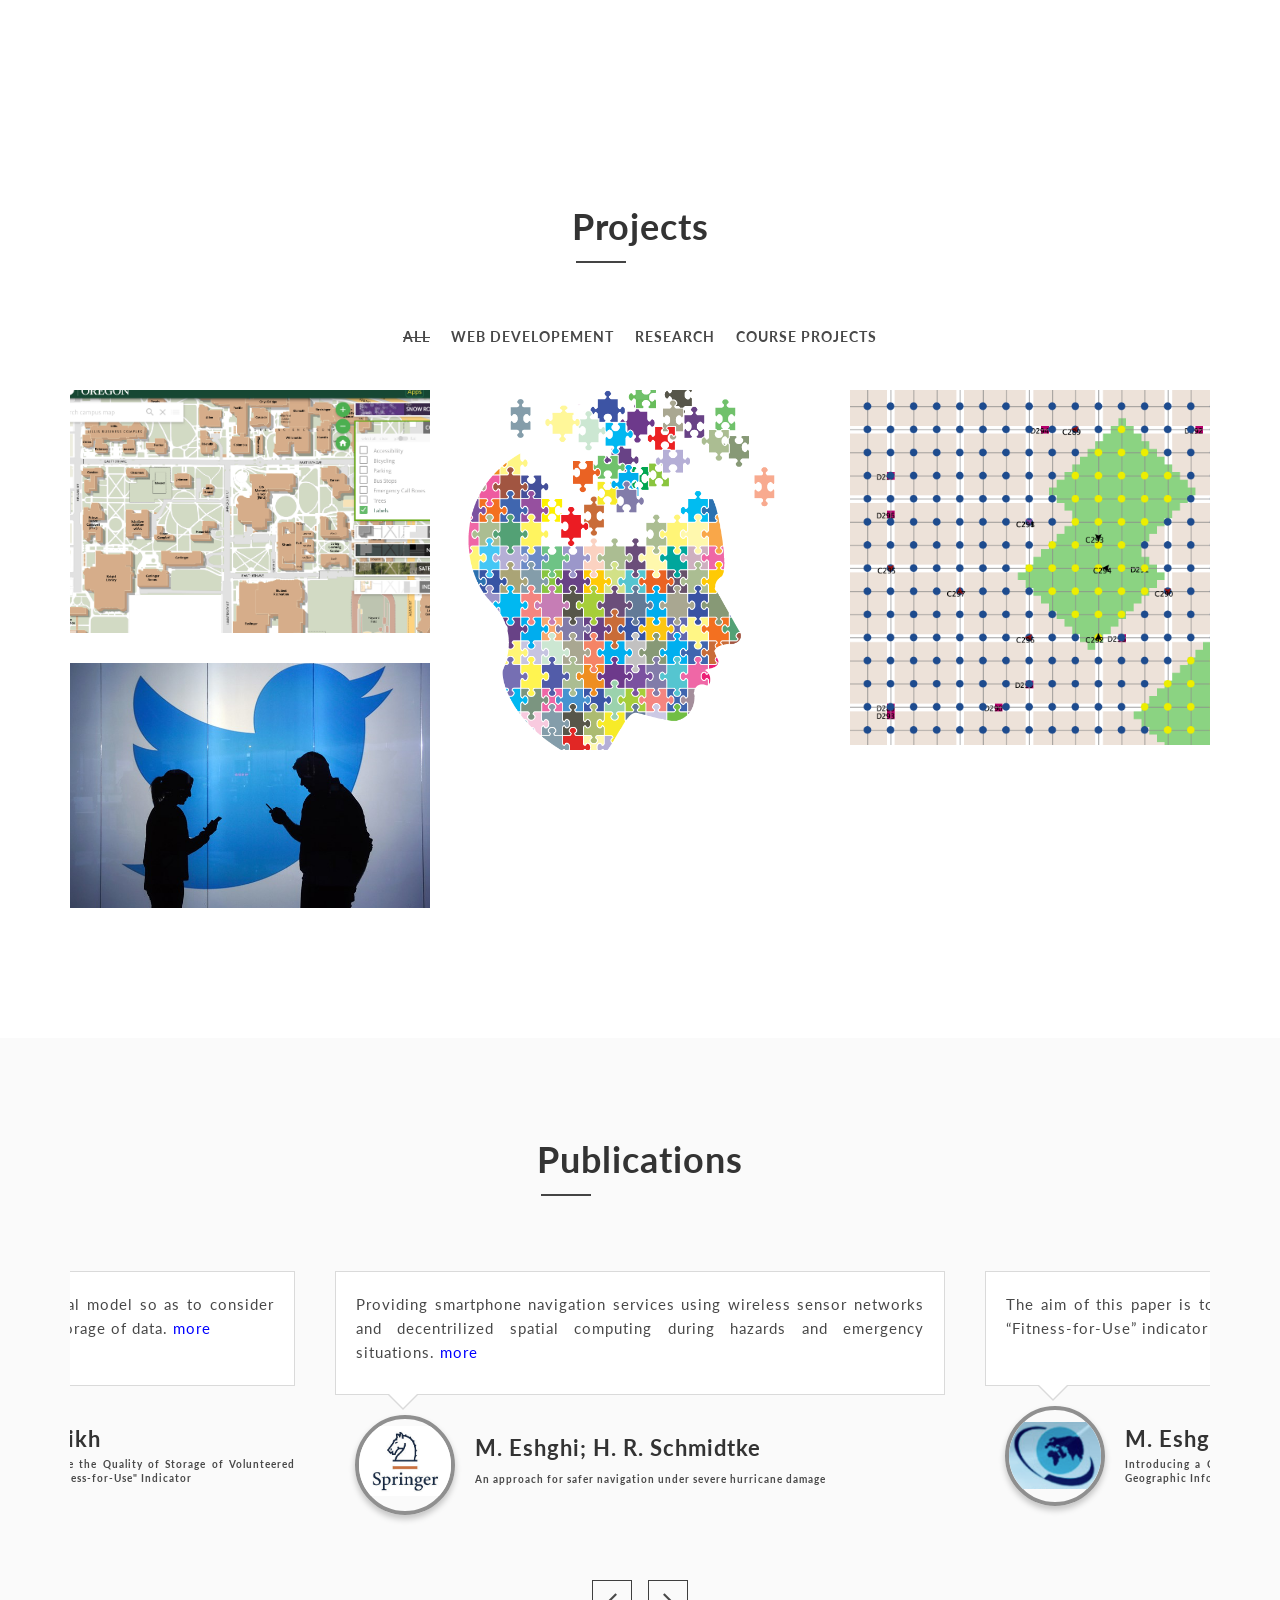
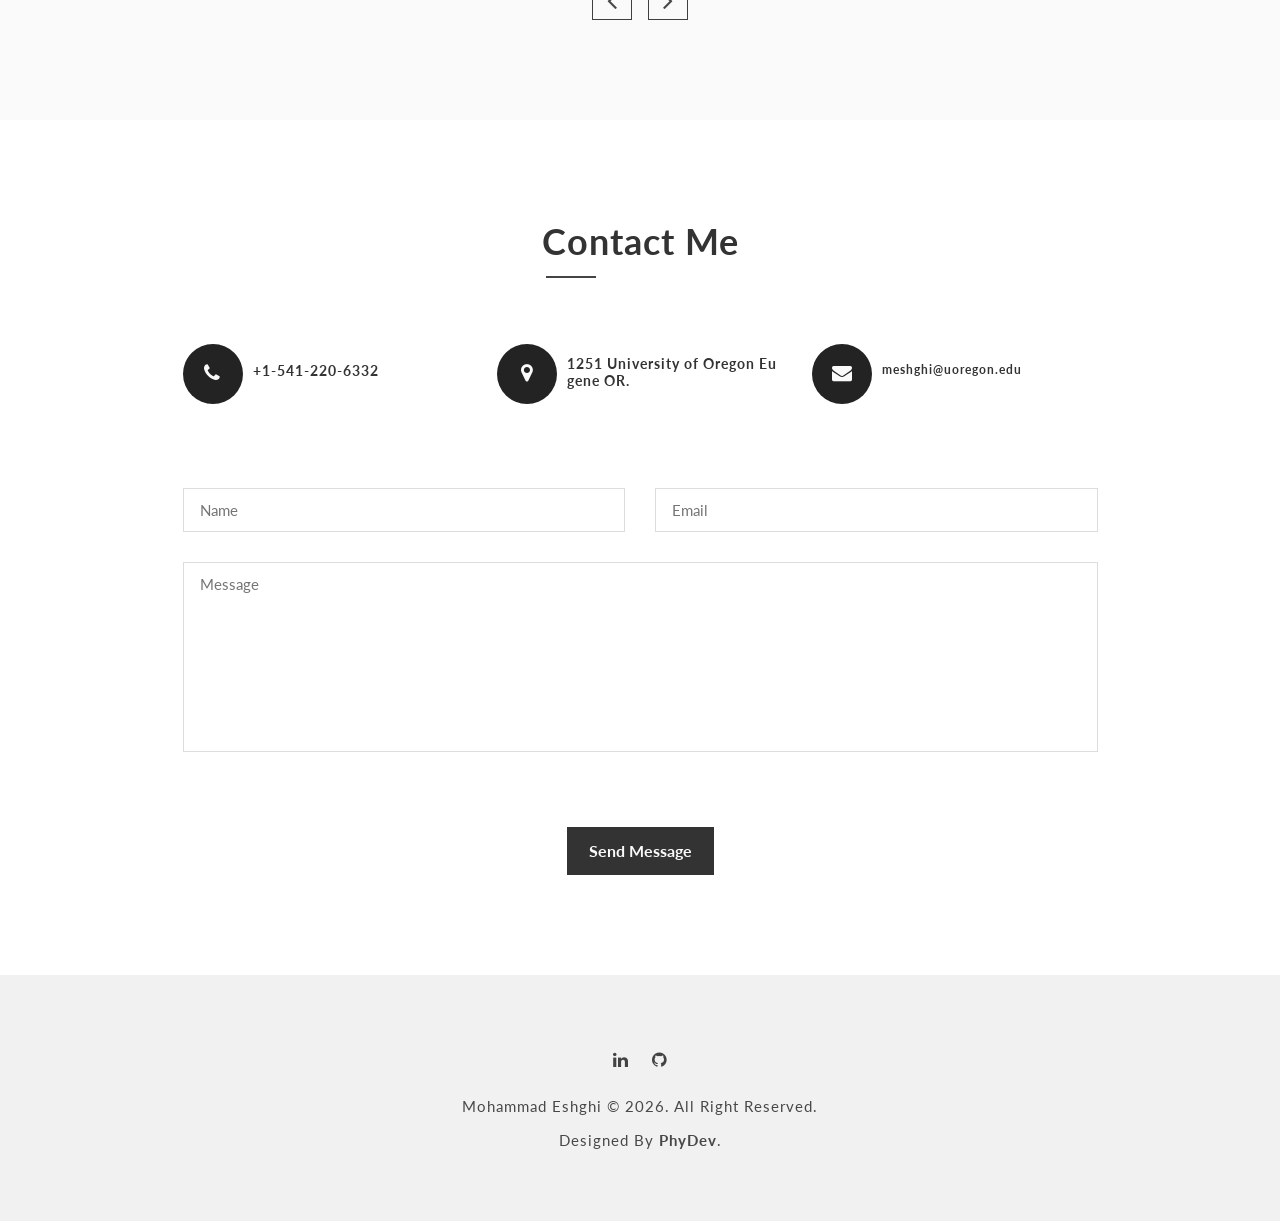
==== commit d5679475: "google analytics added" ====
--- a/index.html
+++ b/index.html
@@ -46,6 +46,16 @@
       <script src="https://oss.maxcdn.com/html5shiv/3.7.3/html5shiv.min.js"></script>
       <script src="https://oss.maxcdn.com/respond/1.4.2/respond.min.js"></script>
     <![endif]-->
+
+    <!-- Global site tag (gtag.js) - Google Analytics -->
+    <script async src="https://www.googletagmanager.com/gtag/js?id=UA-133234380-1"></script>
+    <script>
+      window.dataLayer = window.dataLayer || [];
+      function gtag(){dataLayer.push(arguments);}
+      gtag('js', new Date());
+
+      gtag('config', 'UA-133234380-1');
+    </script>
 
   </head>
   <body>
@@ -119,7 +129,7 @@
                     <div class="about-content">
                         <h2>Hi There! I'm Mohammad Eshghi.</h2>
                         <p class="myBio">I am always open to expand my knowledge and experience by learning new information and working on different projects, to find better ways to express my ideas by learning new technologies, and to solve practical spatial problems in order to make the world a better place.</p>
-                        <p class="myBio">I am one of the first among graduate students in my department whose research is in the area of Spatial Data Science. With a master's degree in GIS Engineering and a bachelor's degree in Geodesy and Geomatics Engineering, my background includes a great deal of Math, Probability and (Geo-)Statistics, and programming and databases. Considering my background and skills and my research interests, I decided to perform a research in the area of geospatial machine learning predictive modeling which focuses on Semi-supervised learning. Therefore, I refreshed my previous knowledge and developed a solid and excellent understanding of Machine Learning principles and concepts. Now, I am an active learner in Spatial Data Science skills.</p>
+                        <p class="myBio">I am one of the first among graduate students in my department whose research is in the area of Spatial Data Science. With a master's degree in GIS Engineering and a bachelor's degree in Geodesy and Geomatics Engineering, my background includes a great deal of Math, Probability and (Geo-)Statistics, and programming and databases. Considering my background and skills and my research interests, I decided to conduct a research in the area of geospatial machine learning predictive modeling which focuses on Semi-supervised learning. Therefore, I refreshed my previous knowledge and developed a solid and excellent understanding of Machine Learning principles and concepts. Now, I am an active learner in Spatial Data Science skills.</p>
                         <p class="myBio">Besides being a spatial data scientists, I have gained the required expertise in order to define myself as a full stack web gis developer and gis analyst. Regarding this, I have gained experience in designing and building web gis applications and have contributed to different spatial problems through different professional positions and academic projects.</p>
                         <!-- <p class="myBio">Currently, I am looking for an internship program for the Summer of 2019. I am both a spatial data scientist who knows the theory very well and a (gis) developer who can prototype what is in his mind and express his ideas. However, the journey of learning never ends, and I would love to take my knowledge and expertise to a whole new level by doing an internship in a prestigious company.</p> -->
                         <p class="myBio"><strong>Research Interests:</strong> Machine Learning · Spatial and spatiotemporal analysis and modeling · Navigation and wayfinding · Big (geo) data · Spatial Data Mining · Social Media Analysis · Volunteered Geographic Information · Web GIS and Mobile GIS.</p>
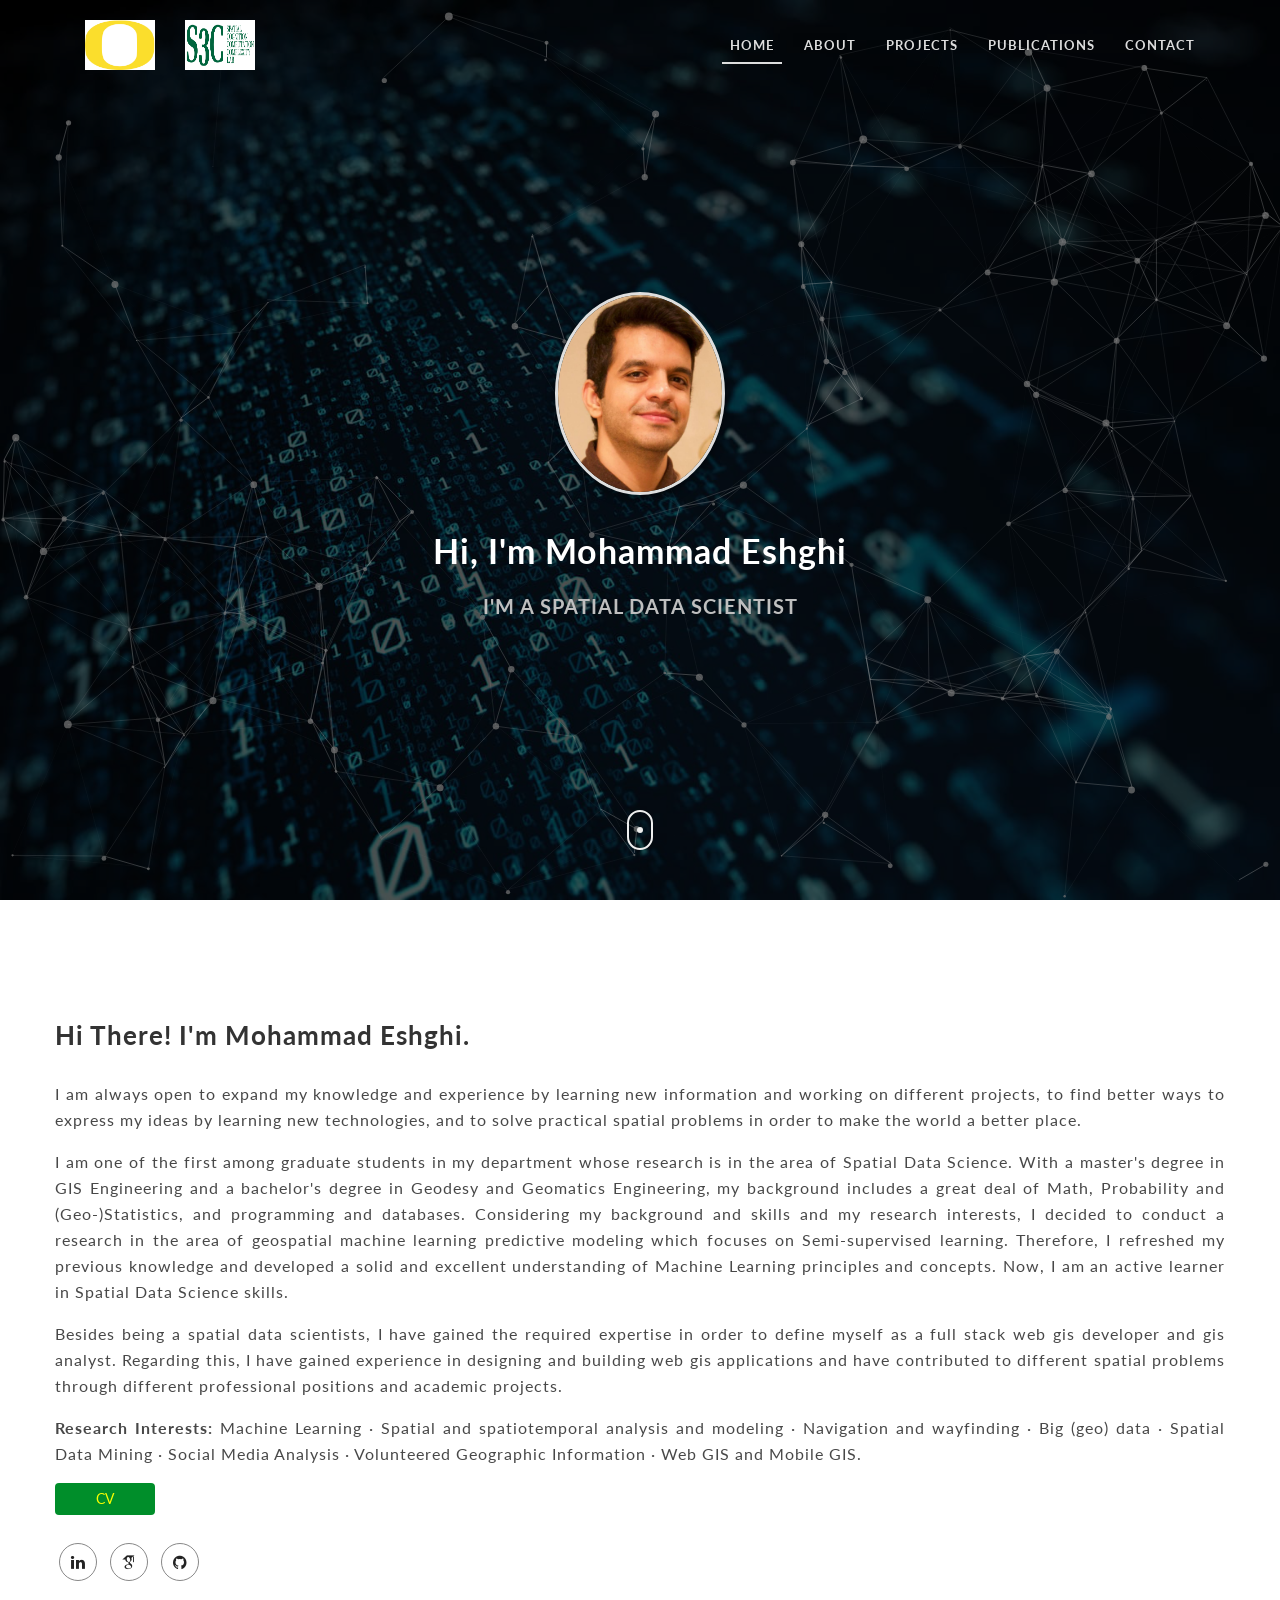
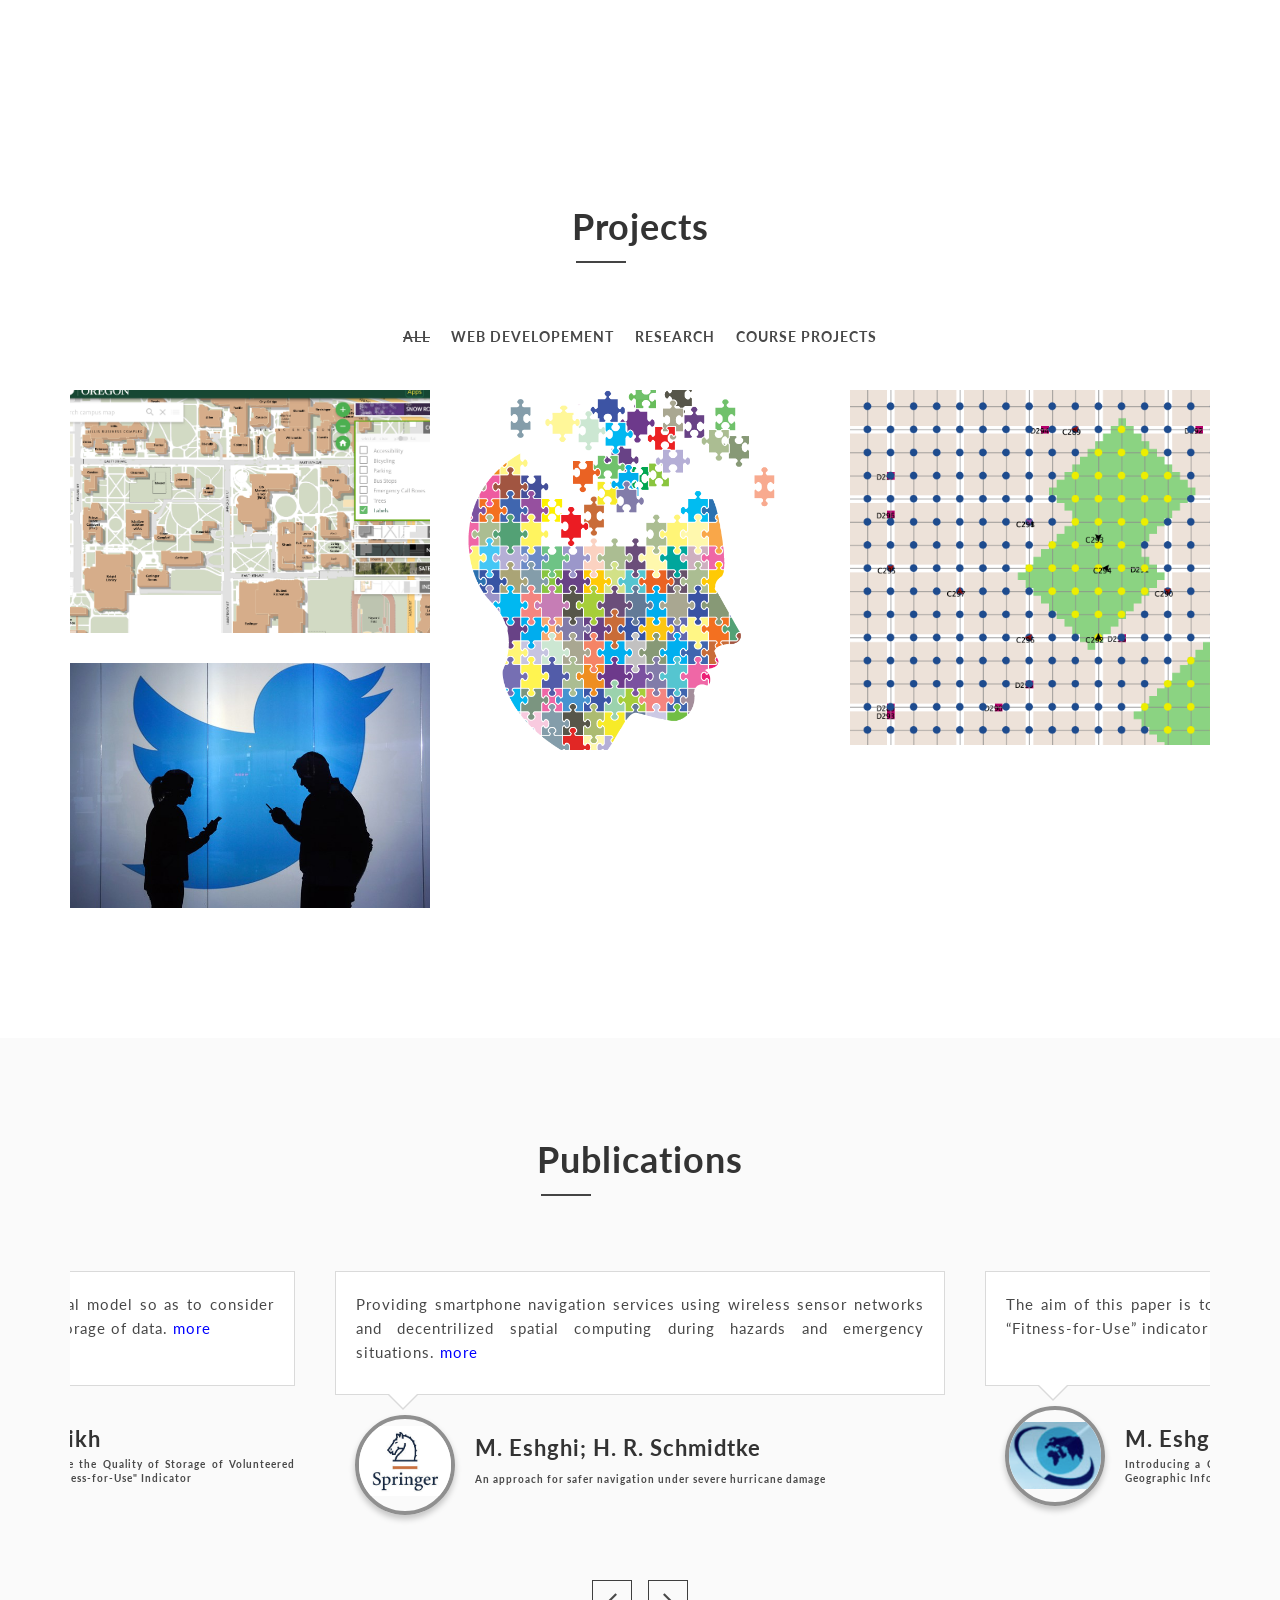
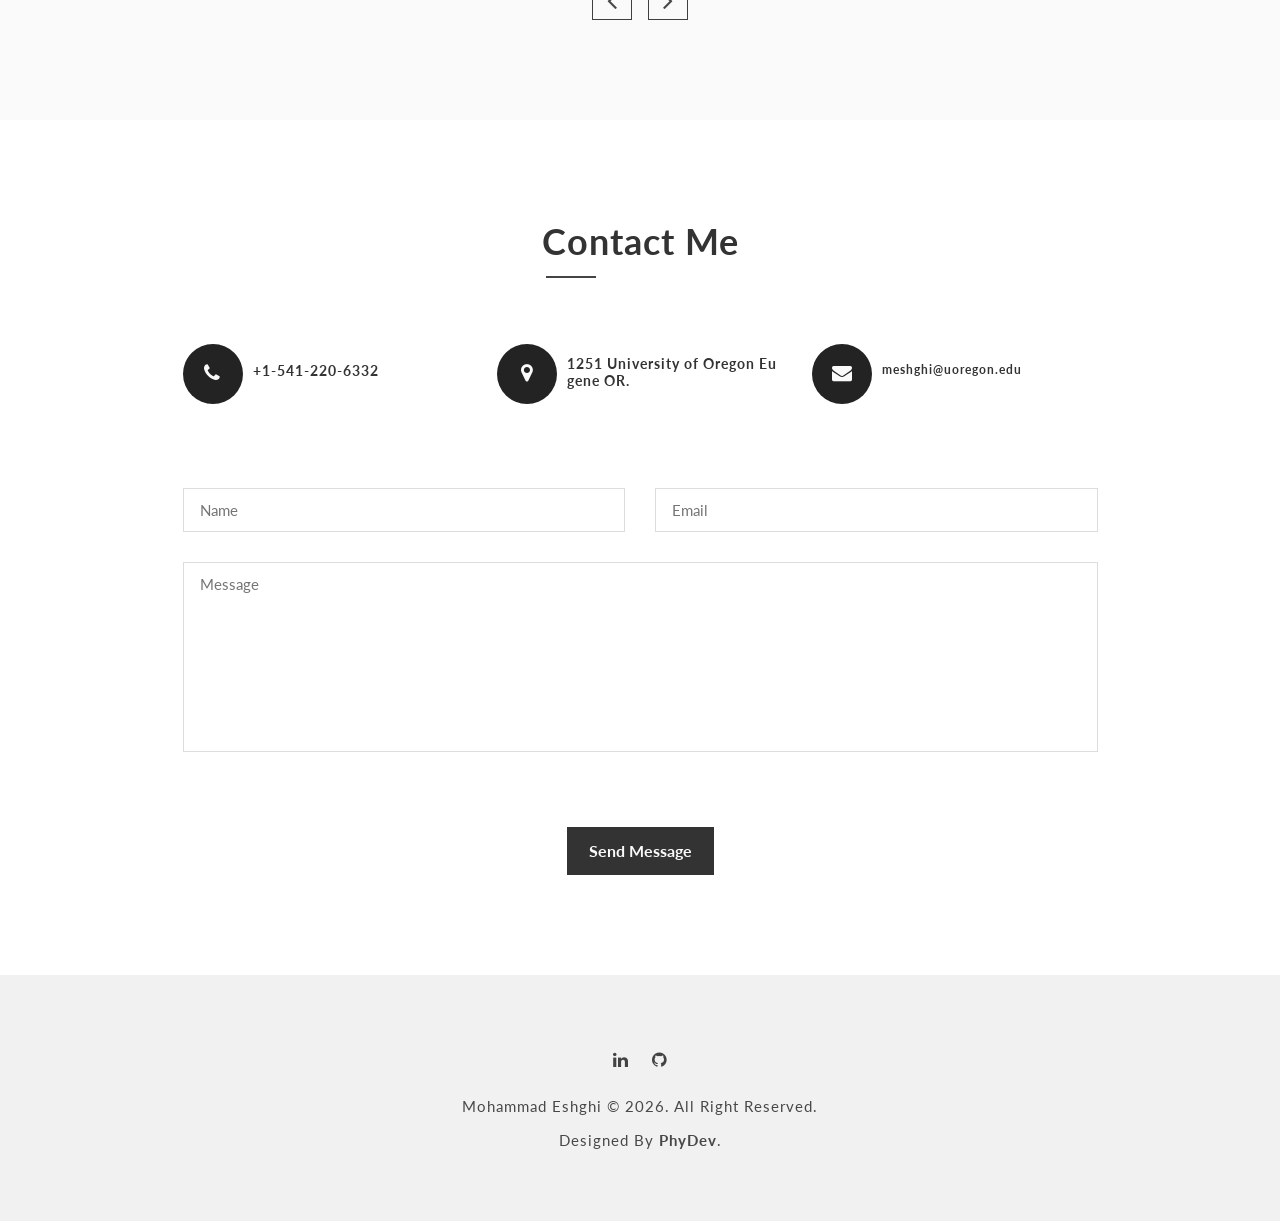
==== commit c100cd41: "s3c added" ====
--- a/index.html
+++ b/index.html
@@ -84,6 +84,9 @@
                     </button>
                     <a class="navbar-brand effect" href="https://geography.uoregon.edu/profile/meshghi/" target="_blank">
                         <img id="UOSignature" src="./img/UO-Logo-107.png" />
+                    </a>
+                    <a class="navbar-brand effect" href="https://blogs.uoregon.edu/s3clab/" target="_blank">
+                        <img id="S3CSignature" src="./img/S3CLab.png" />
                     </a>
                 </div>
 
--- a/css/style.css
+++ b/css/style.css
@@ -1170,6 +1170,23 @@
 }
 
 /* Custom */
+
+#S3CSignature{
+    width:70px;
+    height:50px;
+    margin-top: -15px;
+    visibility: hidden;
+    opacity: 0;
+    transition: visibility 0s, opacity 1s ease-in;
+    z-index: 1000;
+}
+
+#S3CSignature.forceShow{
+    visibility: visible !important;
+    opacity: 1 !important;
+    transition: visibility 0s, opacity 1.3s ease-in;
+}
+
 #UOSignature{
     width:70px;
     height:50px;
@@ -1181,7 +1198,7 @@
 
 #UOSignature.forceShow{
     visibility: visible !important;
-    opacity: 1;
+    opacity: 1 !important;
     transition: visibility 0s, opacity 1.3s ease-in;
 }
 
